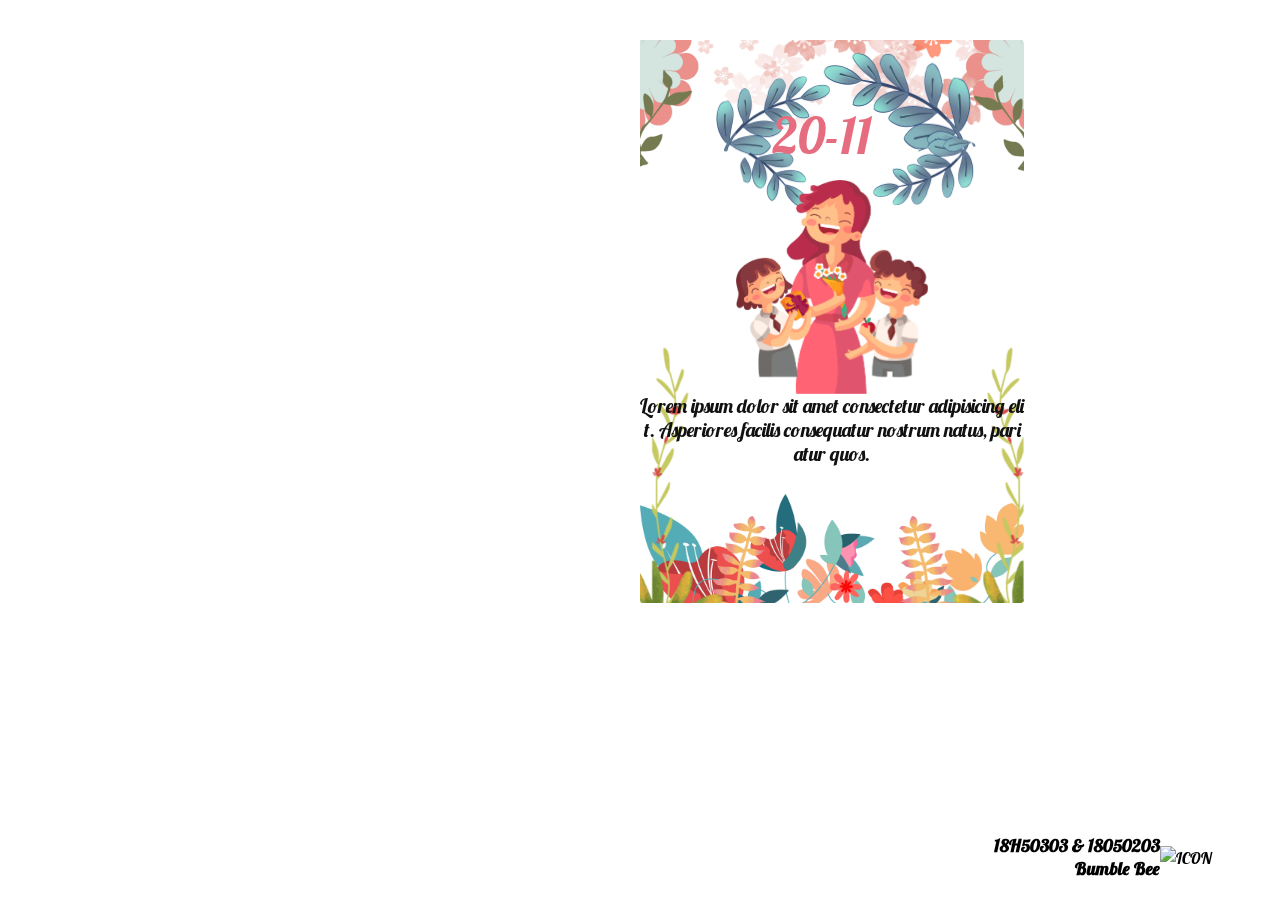
==== index.html @ 05bf960f "Project Icon club" ====
<!DOCTYPE html>
<html lang="en">
<head>
    <meta charset="UTF-8">
    <meta name="viewport" content="width=device-width, initial-scale=1.0">

    <link href="https://fonts.googleapis.com/css2?family=Lobster&display=swap" rel="stylesheet">
    <link rel="stylesheet" href="./css/main.css">

    <link href="https://fonts.googleapis.com/css?family=Ubuntu+Mono:400,700" rel="stylesheet">

    <title>Document</title>
</head>
<body>
    
    <div class="book">
        <div id="pages" class="pages">
            <div class="page" id="page1">
                <div id="title">
                   <img src="./template/p1-new2.png" alt="" id="img1">
                   <div class="text"> <p class="cssanimation sequence leRotateSkateInLeft n_p">20-11</p></div>
                </div>
                <div class="block-image"></div>
                <p class="cssanimation sequence leRotateSkateInLeft n_p" style="text-align: center;font-size: 20px;color: #111111;margin-top: 0%;">Lorem ipsum dolor sit amet consectetur adipisicing elit. Asperiores facilis consequatur nostrum natus, pariatur quos.</p>
            </div>
            <div class="page" style="background-image: url('./template/bgr-page2.png');background-size: 100% 100%;">
                
            </div>
            <div class="page" style="background-image: url('./template/bgr-page3.jpg');">
                <div class="text3">
                    <div class="cssanimation sequence leRotateSkateInLeft">
                        Dành tặng những tình cảm sâu sắc và tôn kính nhất đến các thầy cô giáo trong ngày 20/11.
                        Em cũng xin gửi lời chúc mừng đến các thầy cô giáo nhân ngày nhà giáo Việt Nam.
                        Chúc các thầy cô luôn mạnh khỏe, thành đạt, hạnh phúc và công  tác tốt.
                    </div>
                </div>
            </div>
            <div class="page" style="background-color: rgb(155, 197, 245);">
                <p style="text-align: center;margin-bottom: -30px;margin-top: 50px;">Sau tất cả chúc thầy cô một ngày lễ vui vẻ trọn vẹn.</p>
                <svg
  xmlns="http://www.w3.org/2000/svg"
  viewBox="0 0 397.332 500"
>
  
  <defs>
    <pattern id="watercolour" patternUnits="userSpaceOnUse" width="100%" height="100%">
    <image xlink:href="https://static.vecteezy.com/system/resources/previews/000/204/451/non_2x/vector-watercolour-texture.jpg" width="100%" height="100%"/>
  </pattern>
    <mask id="mask1">
      <path
        id="mask1"
        d="M169.913,113.225c.545-.5.584-.5.952.082,1.246,1.431,2.4-3.082,4.068-1.545,1.2.44,2.7-.725,4.318-1.038,1.054,1.215,1.917.8,2.181-.872a143.905,143.905,0,0,1,22.468.275c1.466,2.353,3.923-.433,5.382,1.04a16.925,16.925,0,0,1,2.808,13.059c-1.674,2.39-.711,4.146-3.028,5.4,1.965,2.086-.556,2.463-1.816,3.279-2.205.336-5.629,2.373-2.841,5.387,2.281-.4,4.046-1.919,5.331.959,2.426.237,7.911,2.826,6.688,5.107,3.1-.909,2.753.71,5.329,2.428-2.5,2.208-5.736,2.61-8.235,4.892-.659.306-1.828-2.45-2.413-1.345.829,6.2,7.955,3.868,7.593,10.172.406,3.487-4.639,2.383-6.319,4.266-2,2.585-.944,6.335-4.189,7.925-.809.53-1.016-.042-1.5-.67-.669,2.622-1.883.42-2.9-.393-5.984,4.579-12.5,8.925-20.273,4.487-3.3-.833-5.911,2.285-7.789,2.351,1.129-1.989-8.222,3.713-9.93,3.567-7.308,3.006-15.243,1.955-22.491.358-3.1-.076-1.067-5.7-3.83-5.333,3.977-3.516-3.327-4.478-5.294-4.544-2.555-.861-4.185-.2-6.662-2.268.488-1.237,1.521-1.432.018-2.231-1.369,5.142-3.352-2.75-5.775.214-1.222.909-.285-2.447-1.771-.853-.088-1.636,1.244-2.246-.461-3.159,1.317-.626-.1-1.99.937-3.092.486-1.131-.789-.158-1.163-1.548-1.815,2.689.6-3.172,1.257-.256,1.321.453.012-1.129,1.163-1.272.913-.808,1.72-1.8,2.682-2.528,2.445-2.9-5.811-1.43-5.028-5.25-.627-2.654-1.378-1.633.2-4.894-1.889-6.415,4.891-4.242,6.036-12.3,1.1-2.211,2.119-1.587,3.641-.48-.087-1.926,1.7.573,2.542-.377a5.475,5.475,0,0,0,.485-4.17c.862-2.53,1.393-.821,1.342-4.184,1.535-.8,2.462-2.258,1.18-4.176,2-.7,3.136-.9,3.17-3.191a6.026,6.026,0,0,0,4.428-2.013c1.025-.567,2.6,1.24,2.88-.754,3.38-1.825,8.483-.779,12.5-.581a17.933,17.933,0,0,0,5.333-.068c1.187.218,1.332,3.08,2.924,1.942,1.521.535,5.235-3.832,3.03,0C169.933,114.953,170.392,114.251,169.913,113.225Zm35.559,59.642c.73-.157.812-1.226.559-1.781C205.605,171.249,205.739,172.087,205.472,172.867ZM214,150.6c-.269-.307-.458-.407-.618-.022C213.377,151.141,213.8,150.973,214,150.6Zm-91.5,8.062c-.063.17-.094.369.084.343C122.7,158.822,122.736,158.716,122.5,158.663Zm3.309-7.559c-.2-.192-.339-.1-.438.148C125.565,151.4,125.722,151.4,125.81,151.1Zm.47,3.3c.081.045.184.136.187-.016C126.385,154.336,126.294,154.247,126.28,154.407Zm2.57,13.031c-.081-.045-.184-.134-.189.017C128.744,167.509,128.834,167.6,128.85,167.438Zm-1.575-15.386c.071-.021.082-.052.036-.131C127.239,151.942,127.229,151.974,127.275,152.052Zm34.93-38.448c-.051-.043-.1-.026-.089.049C162.157,113.709,162.2,113.679,162.205,113.6Zm-38.442,43.537c-.006.091,0,.1.059.052Zm1.219-.773c-.045.08-.021.07.041.066Zm86.962,7.622c-.015-.088-.063-.123-.107-.054C211.834,164.022,211.89,164.041,211.944,163.99Zm-89.773-13.352c.006-.092,0-.1-.06-.052Zm-.025,12.791c-.058.056-.071.069.009.1Z"
        fill="#fff"
      />
    </mask>
    <mask id="mask2">
      <path
        d="M231.058,286.284c6.023,4.626.479-1.809-2.807-3.522-1.581-1.19-5.3-2.335-5.984-3.169,1.4.323,4.246.709,5.7,2.018,5.669.6,10.955,8.717,7.635,13.731-1.2,1.414-12.7,1.146-5.217,2.153.985,3.056,3.633-.447,4.829.189-.066,1.651-4.56,1.618-2.352,2.68-.485.046.147-.046.258.226-1.265.959-2.587,1.473.1,2.719,1.35.567.774,1.812-.506,1.277,1.056,2.062.812,4.116,3.325,4.4-6.906,3.334-15.526-2.795-22.314-2.127-1.581-3.63-23.153-1.579-19.484-4.637.224-1.508-1.3-.217-2.111-.576-1-1.247,1.267-1.169,2.142-.939-5.611-2.222,1.3-3.027-5.93-5.065-2.119-1.745,2.033-6.618,3.4-3.118-.195-.756.964-2.6-.684-2.518-.553-.378-.892-1.045-.073-1.465.1-.557-.8-1.7.171-1.846,2.933-.39,2.44-2.348,5.263-1.871-.472-.775-2.927-1.271-1.875-2.773.29-1.172-2.871-1.51.22-2.036-6.666.284-11.212-6.91-4.557-5.782.428.541,1.353.181,1.915.627l-.01-.014c.729.546,1.951.343,2.818.546.074.774.483.772,1.035.5,3.558,1.81,9.3.793,11.712,4.82-.08.251-.294.229-.518.22-1.157.264.732.518-.079,1.268.147.991,1.606-.727,2.326-.142.9-.524,3.2-.315,3.731.338.206-.805,1.206.551,1.695-.416.915,2.605,1.188-1.188,1.743,1.391.209-1.048,3.109.586,4.262.176,3.307-.06,6.7,1.192,9.608,2.5.2.368.38-.032.623.237C230.69,286.8,231.563,286.809,231.058,286.284Zm-35.222-3.5c.349.454-.3-.429-.769-.256C194.342,282.8,195.507,282.824,195.836,282.784Zm-5.594-.4.1-.021C189.527,281.855,189.746,283.256,190.242,282.379Zm3.617.565c.532-.9-.458-1.524-1.149-.725Zm32.311,2.169c-.6-.61-.814-.667-1.833-.5A2.886,2.886,0,0,0,226.17,285.113ZM184.033,291.1c.372-.176.419-.517-.067-.579C183.542,290.576,183.9,290.858,184.033,291.1Zm18.93-12.125c-.23.135-.305.274-.05.4C203.286,279.44,203.225,279.112,202.963,278.979Zm19.783,5.336c.222.015.543.227.531-.057C223.04,284.185,222.911,284.02,222.746,284.315ZM185.88,271.33c.093.141.163.127.276.019C186.057,271.223,185.961,271.152,185.88,271.33Zm3.427,10.438c-.135.157-.381.2-.2.381C189.288,282.03,189.39,282.032,189.307,281.768Zm12.032-2.4c-.025.147.064.164.19.1C201.584,279.337,201.461,279.331,201.339,279.368Zm-10.572,3.518c.1.05.112,0,.114-.085C190.8,282.794,190.755,282.8,190.767,282.886Zm31.686-5.95c.027-.065.093-.165-.018-.18C222.293,276.827,222.326,276.882,222.453,276.936ZM227,285.448c-.139.046-.016.1.07.137C227.223,285.556,227.072,285.493,227,285.448Zm-21.092-6.736c.037.057.069.061.12.017C205.993,278.673,205.961,278.669,205.91,278.712ZM194.3,283.534l.07-.007C194.336,283.49,194.322,283.479,194.3,283.534Zm5.861-4.921c0,.074.044.112.107.066C200.293,278.609,200.235,278.583,200.164,278.613Zm-3.338,4.374c-.07-.025-.1-.026-.1.056C196.792,283.067,196.825,283.069,196.826,282.987Z"
        fill="#fff"
      />
      <path
        data-name="mask2"
        d="M237.786,269.033a6.762,6.762,0,0,1,.3,2.094.927.927,0,0,0,.305.636,5.321,5.321,0,0,0,1.074.838,9.272,9.272,0,0,1,2.529,1.974,3.577,3.577,0,0,0,.9.536c0,.006.092.06.108.131a1.4,1.4,0,0,0,1.016,1.115c.884.3,1.114.931.849,1.895-.01.035-.055.061-.084.092s-.069.056-.107.061c-.35.049-.725-.121-1.031.256a1.254,1.254,0,0,0-.164,1.073,16.412,16.412,0,0,1-.405,4.231,1.455,1.455,0,0,1-.459.724,5.93,5.93,0,0,1-.817.587.71.71,0,0,0-.117.215c-.13.987-.214,1.062-1.132,1.061-.541,0-1.083,0-1.622.045a1.67,1.67,0,0,1-1.673-.576,3.08,3.08,0,0,0-.552-.466l.435-.529c-.417-.529-.824-1.046-1.279-1.622a2.621,2.621,0,0,1,.3-.609c.46-.543.954-1.057,1.431-1.586a3.69,3.69,0,0,0,.565-.673,5.514,5.514,0,0,1,1.923-1.934.876.876,0,0,0-.081-1.588,1.994,1.994,0,0,0-1.651-.335,6.025,6.025,0,0,1-.993.108c-.292-.424.264-.542.324-.881-.066-.065-.137-.2-.233-.22a3.838,3.838,0,0,1-1.819-.737c-.095-.081-.24-.123-.3-.221-.556-.929-1.551-.989-2.429-1.283a4.267,4.267,0,0,0-1.867,2.061c.5.364,1.024.7,1.04,1.489-.973-.1-1.446-.947-2.255-1.229a11.749,11.749,0,0,1-2.257-1.424c.557,1.2.557,1.2.524,1.783h.017a.933.933,0,0,0-1.1.134c-.295-.2-.48-.577-.912-.457.578-.661.095-1.282.043-1.96l-1.062.515c.243.406.776.6.651,1.143a.374.374,0,0,0-.083-.05.246.246,0,0,0-.077,0l.16.034.4.317-.6.525a1.332,1.332,0,0,0,.939.769c.766.145.943.676,1.02,1.4l-.77.123c0-.12,0-.241-.014-.361-.015-.187.044-.413-.22-.482a.127.127,0,0,0-.1.037.461.461,0,0,0,.026.645c.069.08.211.1.319.142l.041.809c-.483.171-.4-.251-.638-.445-.656-.021-1.4-.069-2.137-.061a3.165,3.165,0,0,1-1.175-.289c0-.258,0-.463,0-.678-.455-.459-.928-.082-1.44,0a4.886,4.886,0,0,0-2.99-1.17l-.328-1.072c-.2-.094-.429-.19-.647-.3s-.422-.237-.626-.354a2.969,2.969,0,0,0-.362.193c-.681.51-.909.5-1.477-.062a1.8,1.8,0,0,1-.669-1.277l-1.592-.956c-.114.181-.24.383-.367.584-.472-.183-.731.337-1.137.356-.114,0-.3-.037-.335-.112-.219-.486-.9-.556-1-1.145-.018-.1-.163-.18-.249-.269-.021-.07-.038-.141-.064-.208a.339.339,0,0,0-.065-.084c0,.046-.026.105-.006.135a.956.956,0,0,0,.152.153c-.158.026-.339.113-.47.065a4,4,0,0,1-.633-.379.378.378,0,0,0-.551.068.769.769,0,0,0-.145.562,6.356,6.356,0,0,0,.517.938c-.154.291-.521.322-.542.687a.5.5,0,0,1-.483.492c-.3.011-.376-.217-.479-.466a4.875,4.875,0,0,0-.569-.933c-.056-.078-.212-.084-.375-.142-.085.248-.16.468-.255.747l-.765-.629c.067-.145.234-.338.2-.488a.726.726,0,0,0-.393-.416,1.934,1.934,0,0,0-.608-.07h.02c-.473-.258-.943-.522-1.42-.772-.456-.239-.85-.487-.833-1.116.008-.273-.292-.382-.568-.273-.257.1-.507.224-.788.349l.548.825c-.318-.082-.512-.074-.611-.167a15.829,15.829,0,0,1-1.391-1.411,13.836,13.836,0,0,1-1.039-1.54.717.717,0,0,1,.12-.82l.6.492a2.33,2.33,0,0,0,.178.7c.26.407.583.773.884,1.16a1.426,1.426,0,0,0,.672-.695,7.3,7.3,0,0,1-.907-.45,9.773,9.773,0,0,1-.843-.71.582.582,0,0,0-.583-.481c-.209-.131-.427-.249-.625-.4-.152-.113-.017-.635-.421-.362-.29.2.035.422.1.641.159.507.267,1.032.412,1.613-.186.055-.363.17-.476.127-.3-.116-.72-.232-.827-.471a2.33,2.33,0,0,0-1.575-1.3,1.3,1.3,0,0,1-.435-.239c-.659-.558-1.285-1.159-1.97-1.683a4.921,4.921,0,0,0-2.011-1.177,1.616,1.616,0,0,1-.609-.373c-.26-.2-.485-.453-.752-.645a.814.814,0,0,0-.47-.122.409.409,0,0,0-.291.194.523.523,0,0,0,.015.345.38.38,0,0,0,.168.176c1.515.94,2.795,2.212,4.353,3.094a1.634,1.634,0,0,1,.653.554,1.719,1.719,0,0,0,1.464.9c.244.316.393.663.655.813.437.25.432.668.549,1.071a3.736,3.736,0,0,1,.947.194,2.491,2.491,0,0,1,.751.643.714.714,0,0,1,.152.551c-.037.16-.248.281-.4.435-.443-.417-.826-.787-1.221-1.145a5.9,5.9,0,0,0-.765-.633,22.745,22.745,0,0,1-2.112-1.31,18.993,18.993,0,0,0-1.962-1.511,23.5,23.5,0,0,1-2.166-1.671,2.048,2.048,0,0,0-1.2-.609.975.975,0,0,1-.775-.548,2.943,2.943,0,0,0-.686-.705c-.526-.4-1.08-.755-1.623-1.129a1.689,1.689,0,0,1-.2-.137c-2.123-1.987-1.888-1.993-4.366-3.333a4.429,4.429,0,0,1-1.54-1.235,4.286,4.286,0,0,0-.83-.722c-.128-.1-.286-.166-.425-.258-.97-.639-.98-.655-1.363-1.851a2.069,2.069,0,0,0-1.566-.577.768.768,0,0,1-.919-.647,2.185,2.185,0,0,0-1.433-1.6,1.713,1.713,0,0,1-.666-.523,3.465,3.465,0,0,0-.886-.846,2.2,2.2,0,0,1-.723-.828,3.571,3.571,0,0,0-1.809-1.652,6.331,6.331,0,0,1-1.924-1.5,41.246,41.246,0,0,0-4.5-3.9,3.346,3.346,0,0,0-.541-.306,7.046,7.046,0,0,1-1.886-1.41,4.425,4.425,0,0,0-1.257-1,1.776,1.776,0,0,1-.733-.653,25.7,25.7,0,0,0-2.994-3.327c-.581-.649-1.2-1.264-1.788-1.906-.47-.515-.487-.738-.1-1.321a4.05,4.05,0,0,1,.693-.888,3.6,3.6,0,0,0,1.215-2.517,17.18,17.18,0,0,1,.667-2.5l.768-.3a1.583,1.583,0,0,0-.133-1.195c.265-.4.546-.806.817-1.222.339-.52.909-.543,1.5-.7,0-.439,0-.887.008-1.4a2.125,2.125,0,0,0,.931-2.138.925.925,0,0,1,.837-1.062,8.686,8.686,0,0,1,1.016-.065l1.932-1.831,1.764-.091c1.109,1.225,1.223,1.255,3.008.8-.326-.391-.513-.881-1.113-.908-.035-.273-.06-.548-.109-.82-.036-.2-.123-.4-.149-.6-.058-.46.205-.752.651-.69.74.1,1.473.259,2.212.367.61.089,1.225.142,1.965.225.065.177.159.486.288.78.309.707.787.784,1.343.253.3-.288.635-.543.952-.815.126-.109.33-.212.355-.342.218-1.171,1.411-1.6,1.931-2.648a5.371,5.371,0,0,0-.4-.664q-1.038-1.319-2.107-2.612c-.5-.606-1.038-1.185-1.554-1.78-.3-.345-.6-.687-.873-1.055a.848.848,0,0,1-.2-.559,1.673,1.673,0,0,0-.348-1.167c-.541-.932-1.088-1.86-1.631-2.791a1.379,1.379,0,0,1-.17-.333,6.266,6.266,0,0,0-1.208-2.147,11.1,11.1,0,0,0-2.148-2.228,8.2,8.2,0,0,1-.736-.672c-.557-.557-1.1-1.127-1.659-1.684a2.135,2.135,0,0,1-.737-1.294,2.931,2.931,0,0,1,2.122.483c.312.206.59.463.905.661a1.5,1.5,0,0,0,1.51.285c.293-.123.711.06,1.132.111a1.65,1.65,0,0,0,.07-1.647,3.859,3.859,0,0,1-.155-2.805,2.289,2.289,0,0,1,.251-.389c.167.133.378.219.444.37a5.942,5.942,0,0,1,.384,1.185,2.362,2.362,0,0,0,.68,1.3,2.574,2.574,0,0,1,.91,1.976,2.006,2.006,0,0,0,.681,1.434c.852.848,1.711,1.688,2.567,2.532a.977.977,0,0,0,1.343.22c.44-.286.879-.111,1.331-.04,1.315.207,2.635.384,3.954.558a1.816,1.816,0,0,0,.518-.111,8.272,8.272,0,0,0-1.5-2.047c-1.82-2.161-3.524-4.41-5.17-6.705-.459-.641-.924-1.279-1.331-1.953a2.667,2.667,0,0,1-.049-2.855c.207-.366.4-.744.622-1.1a.654.654,0,0,1,.863-.314,4.431,4.431,0,0,1,1.071.61c.714.569,1.4,1.172,2.082,1.781,1.207,1.079,2.411,2.162,3.6,3.264,1.611,1.5,3.2,3.017,4.808,4.515.638.593,1.313,1.147,1.964,1.727,1.209,1.077,2.462,2.11,3.6,3.255a7.768,7.768,0,0,0,4.9,2.185,22.355,22.355,0,0,1,4.546.79,1.4,1.4,0,0,0,.616.07,1.439,1.439,0,0,1,1.059.28,3.8,3.8,0,0,0,1.508.546,3.9,3.9,0,0,1,1.6.651,5.454,5.454,0,0,0,3.4.984,17.45,17.45,0,0,1,5.331.413c1.948.574,4,.768,5.882,1.6a15.735,15.735,0,0,1,2.307,1.223,13.228,13.228,0,0,1,5.019,5.407c.174.375.439.706.649,1.064a2.1,2.1,0,0,0,.9.821,4.05,4.05,0,0,1,1.487,1.106,1.152,1.152,0,0,0,.987.443c.668,0,1.339.038,2-.02a26.435,26.435,0,0,1,5.117.259c.166.017.329.055.494.074.743.087,1.59-.014,2.166.475.647.549,1.465.288,2.1.65a9.665,9.665,0,0,1,3.628,2.964,2.7,2.7,0,0,1,.408.765c.117.48.087,1.005.677,1.23.107.041.171.28.192.436a6.006,6.006,0,0,1-.338,3.328c-.486,1.111-.872,2.267-1.293,3.406a1.614,1.614,0,0,0,.125,1.448c.281.46.6.9.919,1.332q.858,1.146,1.743,2.268a3.266,3.266,0,0,0,2.142,1.573.993.993,0,0,1,.816.692c.275.7.519,1.407.8,2.1a4.373,4.373,0,0,0,.466.862c.351.5.736.976,1.137,1.5l.569-.165a5.743,5.743,0,0,0,1.535,2.31l.422-.408a2,2,0,0,1,1.155,1.236,3.139,3.139,0,0,0,1.113,1.455c1.549,1.25,3.082,2.52,4.62,3.784a4.722,4.722,0,0,1,1.611,1.862,1.072,1.072,0,0,0,.3.4,10.267,10.267,0,0,0,3.025,2.152,11.753,11.753,0,0,1,1.35.7,9.62,9.62,0,0,0,.387,1.14,7.073,7.073,0,0,0,.631.9,2.533,2.533,0,0,1-.7.1c-.445-.091-.874-.265-1.321-.342a.76.76,0,0,0-.551.194.517.517,0,0,0-.034.69,2.593,2.593,0,0,0,.248.279c.581.689.6.7.147,1.5a3.324,3.324,0,0,0-.338,1.2.625.625,0,0,1-.658.629c-.373.04-.751.035-1.126.056a1.376,1.376,0,0,0-1.293.626.834.834,0,0,1-.272.259.83.83,0,0,0-.275,1.2,3.086,3.086,0,0,1,.149.542,4.553,4.553,0,0,0-2.43,1.652c.182.247.633-.024.657.5l-.908.384c.285.293.521.56.782.8s.561.468.833.692c-.561.867-1.339,1.076-2.022.591-.167-.119-.282-.318-.458-.416a.843.843,0,0,0-.576-.139,4.338,4.338,0,0,1-2.533.007c-.311.3-.138.526.007.711a1.025,1.025,0,0,1,.275,1.025,1.055,1.055,0,0,0,.139.7,2.035,2.035,0,0,1,.254,1.68,1.042,1.042,0,0,0,.107.843c.141.282.254.579.4.925a3.175,3.175,0,0,1-2.043-1.05,1.422,1.422,0,0,1-1.763-.693l-1.146.092c.285.261.459.414.625.575a.638.638,0,0,1,.149.694c-.088.28-.314.35-.584.386a3.634,3.634,0,0,1-2.287-.462c-.944-.52-1.867-1.08-2.814-1.6a4.772,4.772,0,0,0-1.962-.755,1.8,1.8,0,0,1-.792-.328,6.678,6.678,0,0,0-1.348-.623,6.319,6.319,0,0,1-1.488-.829c-.158-.113-.206-.439-.221-.675a.946.946,0,0,0-.461-.829,1.234,1.234,0,0,1-.392-.3c-.459-.664-1-.675-1.743-.42a2.063,2.063,0,0,1-1.979-.127c-.734-.524-.762-.482-1.466.146-.156.14-.324.268-.486.4-.073.021-.148.036-.219.063a.382.382,0,0,0-.087.071c.049,0,.111.032.143.011A.99.99,0,0,0,237.786,269.033Zm4.6,9.715c.359-.083.76-.106.849-.65a3.668,3.668,0,0,0-1.084-.837,6.533,6.533,0,0,1-.112.7,5.845,5.845,0,0,1-.253.616l.62.174ZM178.8,194.737a5.356,5.356,0,0,0,.319.621c.726.959,1.425,1.94,2.2,2.857a26.525,26.525,0,0,0,1.922,1.946,2.547,2.547,0,0,0,1.5.551.474.474,0,0,0,.579-.263,7.227,7.227,0,0,0-.676-.813q-2.632-2.378-5.291-4.726C179.271,194.839,179.129,194.837,178.8,194.737Zm26.99,76.286c-.351-.151-.569-.262-.8-.338-.25-.082-.233-.555-.617-.449-.191.481.095.745.386.967S205.374,271.348,205.789,271.023Zm17.33,1a.7.7,0,0,0-.163.836.331.331,0,0,0,.651-.075,1.773,1.773,0,0,0-.189-.683C223.389,272.035,223.211,272.042,223.119,272.021Zm-35.927-10.029a.367.367,0,0,0-.576-.009.334.334,0,0,0,.018.32.33.33,0,0,0,.53,0A.772.772,0,0,0,187.192,261.992Zm13.774,5.979-.081.185a1.218,1.218,0,0,0,.265.21c.128.054.293.163.413-.139ZM170.9,218.978c.155.31.4.187.633.131a.134.134,0,0,0,.068-.094c0-.032-.016-.1-.038-.1C171.334,218.857,171.1,218.7,170.9,218.978Zm25.577,48.544-.321.024c.006.038.008.107.019.108.111.015.223.019.335.026Zm26.9,9.94-.2-.078c.007.072-.009.163.028.21s.131.057.2.083Zm-20.759-7.392a1.245,1.245,0,0,0-.028.18c0,.008.08.036.093.023a1.086,1.086,0,0,0,.117-.157Zm19.448,6.977.074.124.032-.087Zm3.311-3.641a.757.757,0,0,0,.1-.024c-.007-.067-.022-.132-.035-.2a.663.663,0,0,0-.1.026A1.643,1.643,0,0,0,225.375,273.406Zm3.205-2.548-.071.063.084.035Zm-7.676,5.457-.095-.007.04.09Zm-10.511-4.158c.028.009.061.032.081.024s.025-.05.037-.076c-.028-.009-.061-.031-.082-.023S210.4,272.131,210.393,272.157Zm-3.273-1.184-.094-.006.039.087Zm-4.528-3.215-.03-.089-.06.055Zm-7.17-1.016c.028-.016.074-.027.08-.048s-.025-.057-.039-.086c-.028.016-.075.027-.08.048S195.407,266.713,195.422,266.742Zm-31.969-71.785.079.019-.031-.076Z"
        fill="#fff"
      />
    </mask>
    <filter id="sketch-0">
      <feTurbulence id="turbulence" baseFrequency="0.02" numOctaves="3" result="noise" seed="0"/>
      <feDisplacementMap id="displacement" in="SourceGraphic" in2="noise" scale="1" />
    </filter>
    <filter id="sketch-1">
      <feTurbulence id="turbulence" baseFrequency="0.02" numOctaves="3" result="noise" seed="1"/>
<feDisplacementMap in="SourceGraphic" in2="noise" scale="2" />
    </filter>
    <filter id="sketch-2">
      <feTurbulence id="turbulence" baseFrequency="0.02" numOctaves="3" result="noise" seed="2"/>
<feDisplacementMap in="SourceGraphic" in2="noise" scale="1" />
    </filter>
    <filter id="sketch-3">
      <feTurbulence id="turbulence" baseFrequency="0.02" numOctaves="3" result="noise" seed="3"/>
<feDisplacementMap in="SourceGraphic" in2="noise" scale="2" />
    </filter> 
    <filter id="sketch-4">
      <feTurbulence id="turbulence" baseFrequency="0.02" numOctaves="3" result="noise" seed="4"/>
<feDisplacementMap in="SourceGraphic" in2="noise" scale="1" />
    </filter>
  </defs>
  <path
    mask="url(#mask1)"
    class="path"
    pathLength="1"
    d="M86.346,128.409s142.229-13.231,136.332-9.342-135.206,25.156-130.7,30.72,149.905-6.405,142.527-1.265-99.714,29.6-113.237,36.8"
    fill="none"
    stroke="url(#watercolour)"
    stroke-miterlimit="10"
    stroke-width="34"
  />
  <path
    mask="url(#mask2)"
    class="path"
    pathLength="1" d="M168.872,180.321s120.75,73.041,113.993,80.945S175.03,209.684,161.654,210.907s39.611,61.864,80.13,67.666,10.365,4.484,10.365,4.484-84.924-3.486-77.442.477,57.614,20.724,68.526,27.113"
    fill="none"
    stroke="url(#watercolour)"
    stroke-miterlimit="10"
    stroke-width="34"
  />
  
    <g id="illustration">
    <g id="frond">
      <path
        d="M204.809,211.742A322.8,322.8,0,0,1,226.2,103.6c.229-.6-.737-.862-.964-.266a334.388,334.388,0,0,0-12.686,41.089,314.655,314.655,0,0,0-8.736,67.317A.5.5,0,0,0,204.809,211.742Z"
        fill="#465b78"
      />
      <g>
        <path
          d="M225.744,103.458c2.251-1.7,6.061-6.538,5.623-5.849,7.573-17.56-6.682-10.952-5.937,5.789"
          fill="none"
        />
        <path
          d="M226,103.889a43.334,43.334,0,0,0,5.656-5.915l-.606-.078h0a2.516,2.516,0,0,1-.112-.541c-.34.549.522,1.049.863.5,7.949-17.34-7.307-13.638-6.868,5.536,1.371,2.866,1.65-10.166,3.144-11.458,4.873-10.271,6.789.65,2.861,5.417l.863.5a.523.523,0,0,0-.043-.671h0c-2.408.548-3.844,4.5-6.263,5.84-.5.387-.005,1.256.5.864Z"
          fill="#465b78"
        />
      </g>
      <g>
        <path
          d="M219.712,121.927c5.31-2.479,13.365-4.083,16.458-9.089-5.289-4.248-11.85,6.578-16.473,8.931"
          fill="none"
        />
        <path
          d="M219.845,122.409c4.1-2.1,16.758-5.082,16.649-10.138-6.335-3.954-11.931,6.357-17.05,9.075-.538.349-.037,1.215.5.864,3.573-1.74,12.3-13.437,15.7-8.92-.743,2.952-19.038,8.213-15.8,9.133Z"
          fill="#465b78"
        />
      </g>
      <g>
        <path
          d="M219,122c.15-10.313-14.856-22.336-10.86-12.738l10.736,13.626"
          fill="none"
        />
        <path
          d="M219.5,122c-1.391-16.046-18.416-21.827-10.717-11.121,3.182,4.036,6.573,8.344,9.741,12.363.4.5,1.1-.207.707-.707-.184-1.143-14.553-16.063-10.755-16.184,5.953,2.065,9.189,9.7,10.029,15.649.067.634,1.068.641,1,0Z"
          fill="#465b78"
        />
      </g>
      <g>
        <path
          d="M212.89,144.618c2.115-5.718,23.816-12.842,15.937-4.136-4.571,2.694-10.66,1.3-15.34,3.794"
          fill="none"
        />
        <path
          d="M213.244,144.972c1.456-4.835,22.082-12.529,15.408-4.974-4.707,2.75-10.638,1.283-15.425,3.847-.571.3-.066,1.161.5.863,2.609-1.361,5.595-1.526,8.462-1.871,3.12-.388,10.229-1.4,8.532-5.95-2.881-4.892-22.072,7.433-17.489,8.085Z"
          fill="#465b78"
        />
      </g>
      <g>
        <path
          d="M212.643,146.423c.358-4.4-8.639-21.892-13.2-13.945-.174,2.745,9.006,9.275,10.515,11.28,1.2,1.122,2.508,2.576,2.136,4.175"
          fill="none"
        />
        <path
          d="M213.143,146.423c.18-5.2-9.173-23.051-14.193-13.946,1,4.51,7.09,7.471,9.945,10.962,1.16,1.086,3.072,2.546,2.724,4.361-.12.628.843.9.965.265-.42-5.741-7.727-8.615-11.043-12.886-2.993-2-1.1-5.569,2.152-3.84a23.229,23.229,0,0,1,8.454,15.081c.035.64,1.035.645,1,0Z"
          fill="#465b78"
        />
      </g>
      <g>
        <path
          d="M208.462,166.926c4.46-7.324,13.905-6.965,20.375-11.227a2.629,2.629,0,0,0-1.255-4.766c-8.908-1.546-15.347,7.9-18.646,14.972"
          fill="none"
        />
        <path
          d="M208.892,167.178c3.339-8.323,23.367-6.883,21.257-15.133-4.129-4.381-11.014-.495-14.425,3.028-1.387.931-9.585,11.665-6.354,11.079a31.714,31.714,0,0,1,5.67-8.934c3.2-3.657,9.192-8.317,14.008-4.961,3.051,6.052-17.964,6.411-21.017,14.413-.353.539.512,1.041.863.5Z"
          fill="#465b78"
        />
      </g>
      <g>
        <path
          d="M208.128,168.669c2.518-8.925-19.273-31.532-15.932-18.7,5.606,6.148,13.351,10.742,15.873,19.269"
          fill="none"
        />
        <path
          d="M208.628,168.669c.4-7.568-8.351-22.742-16.413-22.705-4.412,4.573,5.464,9,8.036,12.134a31.279,31.279,0,0,1,7.335,11.255c3.139,1.289-3.394-8.571-4.385-9.516-1.723-3.7-13.76-9.052-10.438-12.995,8.211,2.541,14.611,13.295,14.867,21.826a.5.5,0,0,0,1,0Z"
          fill="#465b78"
        />
      </g>
      <g>
        <path
          d="M206.285,185.527c4.134-7.212,12.93-8.376,19.32-12.6,2.434-2.445-.981-5.057-3.57-4.072-7.9,1.674-12.285,9.175-15.591,15.894"
          fill="none"
        />
        <path
          d="M206.717,185.78c4.09-6.943,12.467-8.262,18.853-12.148,3.41-2.6-.364-6.571-3.765-5.238-8,1.715-12.408,9.316-15.792,16.1-.294.571.568,1.078.864.5,3.068-5.951,6.64-12.767,13.382-15.144,3.489-2.087,8.585,1.031,3.546,3.715-6.41,3.147-14.058,5.151-17.95,11.7a.5.5,0,0,0,.864.5Z"
          fill="#465b78"
        />
      </g>
      <g>
        <path
          d="M206.267,185.32c-1.092-8.557-7.222-17.633-14.97-21.607-3.142-1.489-4.071,2.472-1.565,4,6,5.682,13.284,10.418,16.961,18.09"
          fill="none"
        />
        <path
          d="M206.767,185.32c-1.385-9.009-7.767-19.724-16.843-22.387-3.43.238-2.254,4.256-.121,5.543,5.848,5.479,12.909,10.152,16.455,17.589.277.58,1.139.074.864-.5-2.029-7.7-19.79-17.494-18.157-21.276,5.314-1.026,9.23,5.93,12.231,9.551a23.815,23.815,0,0,1,4.568,11.493C205.818,185.978,206.82,185.971,206.767,185.32Z"
          fill="#465b78"
        />
      </g>
      <g>
        <path
          d="M204.452,201.279c4.368-5.31,11.181-7.153,17.257-9.755,11.015-7.869-13.618-8.024-16.869,9.371"
          fill="none"
        />
        <path
          d="M204.805,201.634c4.824-6.187,13.1-7,19.289-11.011,4.514-11.06-18.953-2-19.731,10.138-.141.627.823.9.964.266a18.675,18.675,0,0,1,12.528-13.717c1.922-.751,6.117-1.511,6.111,1.6-2.222,3.474-7.5,3.579-10.9,5.63-1.5.209-11.592,6.788-8.265,7.09Z"
          fill="#465b78"
        />
      </g>
      <g>
        <path
          d="M204.59,200.745a30.369,30.369,0,0,0-8.754-16.561c-3.726-3.973-6.623,1.16-3.1,4.068,3.948,4.389,9.392,7.571,12.077,12.828"
          fill="none"
        />
        <path
          d="M205.072,200.612c.949-5.078-14.187-28.123-14.181-14.166,3.459,5.807,10.435,8.708,13.486,14.886.3.572,1.161.067.865-.5-2.817-6.649-11.648-9.34-13.653-16.1,2.139-4.976,7.73,4.318,9.058,6.485C202.179,192.143,204.2,203.75,205.072,200.612Z"
          fill="#465b78"
        />
      </g>
      <path
        d="M192.081,183.385c.809.629,1.583,1.3,2.338,1.994.1-.068-.28-3.073.294-2.255h0c-.022.058.047,2.47-.015,2.513q.918.86,1.783,1.776c0-3.313.617-2.006.258.292.534.578,1.07,1.156,1.549,1.782l.3-2.011c.655-.739-.119,2.283-.045,2.334.624.786,1.211,1.6,1.775,2.43.086-.107.093-2.031.42-1.881.278-.014-.212,2.119-.168,2.243a36.229,36.229,0,0,1,3.619,6.958c2.472-3.875,6.321-6.579,8.926-10.378.318.988-2.356,2.968-3.1,4.2a17.208,17.208,0,0,0,6.77-6.693c.616.7-2.152,3.288-2.892,4.268a7.819,7.819,0,0,0,5.91-5.066c.871.164-1.351,2.923-1.924,3.52a12.911,12.911,0,0,1,1.392-.465c-.013-.228.241-.159.375-.1,4.028-1.246,6.261-1.123.535.146.632.19,3.621,1.452,2.852,1.878a8.5,8.5,0,0,0-3.4-1.721c-.845.2-1.743.592-2.5.82a23.19,23.19,0,0,0-2.291.955c1.2,0,4.918.754,4.679,1.776-4.087-3.287-8.451-.071-11.509,2.709a7.48,7.48,0,0,0-.55.53c1.421-1.308,5.664-2.786,6.559-1.52-5.654-1.408-9.527,6.073-8.315,3.5-.542.528-.845,1.472-1.428,1.849.446,2.148-2.928-6.173-3.891-6.915-3.1.36-4.485-.14-.2-.289q-.865-1.292-1.827-2.512a9.463,9.463,0,0,0-3.563.555c-.439-.727,2.637-.848,3.343-.826-.522-.646-1.058-1.28-1.619-1.891a7.22,7.22,0,0,0-3.843.137c-.416-.786,2.8-.664,3.513-.483-1.159-1.869-3.236-2.064-5.06-2.351.739-.435,2.028.067,2.9.228C193.725,184.9,191.341,183.573,192.081,183.385Z"
        fill="#465b78"
      />
      <path
        d="M189.171,163.879c.438.322.872.65,1.307.976.16-1.82.611-1.045.273.2q1.131.851,2.245,1.732c.084-.482-.523-2.552.127-2.143-.026.082.249,2.309.155,2.371q1.167.927,2.3,1.9c-.093-4.057.6-2.769.277.254.833.73,1.661,1.477,2.433,2.275.406-3.038.848-2.112.258.259.718.738,1.4,1.515,2.052,2.31-.163-2.672.436-1.4.313.385.411.514.793,1.049,1.173,1.585.14-2.449.6-1.318.267.36.038.054.081.1.119.16a.125.125,0,0,1,.08.121c1.381,2.238,3.076,4.958,3.263,7.5-1.044-2.318-1.847-5.168-3.508-7.337-.055-.106-3.306.6-2.477-.072l2.208-.2.01-.111a21.269,21.269,0,0,0-1.41-1.873c-.05-.12-3.66.347-2.806-.269l2.565-.029c-.625-.756-1.27-1.494-1.952-2.2-3.41.885-5.137.644-.253-.253-.779-.792-1.583-1.562-2.415-2.3-3.368,1.145-5.072.586-.216-.179-.791-.7-1.591-1.378-2.421-2.024,0,.032-3.23.3-3.248.313-.858-.537,2.888-.442,2.924-.57q-.963-.757-1.938-1.5c-.123-.04-2.509.539-2.484.255-.17-.317,2.062-.419,2.153-.505C190.26,164.911,188.522,164.141,189.171,163.879Z"
        fill="#465b78"
      />
      <path
        d="M212.8,174.963a10.225,10.225,0,0,1-1.146,2.534,19.067,19.067,0,0,1,1.918-1.639c.8-2.772,1.954-4.181.418-.337a34.186,34.186,0,0,1,3-2.047c.755-3.45,1.656-4.513.373-.227.85-.5,1.728-.955,2.62-1.378-.424-.059,1.5-2.623,1.456-2.752.97-.43-1.266,2.453-1.18,2.548.022.014.041.033.063.047,6.365-2.628,7.844-2.428.283.214,3.481,2.741,2.795,2.9-.307.141a32.7,32.7,0,0,0-3.039,1.587v.011c3.728,2.624,2.7,2.672-.278.158a32.657,32.657,0,0,0-2.854,1.957c3.676,1.723,2.549,1.816-.255.206-.857.671-1.684,1.378-2.47,2.13,5.286-.24,4.028.331-.307.316-6.283,7.608-6.442,6.927-.324-.117a.153.153,0,0,1,.128-.166C211.509,177.685,212.459,174.387,212.8,174.963Z"
        fill="#465b78"
      />
      <path
        d="M192.807,146.664c.456.372.9.765,1.337,1.154.054-.326-.17-1.748.315-1.235h0a8.906,8.906,0,0,1-.06,1.449c.671.6,1.319,1.222,1.956,1.855.261-3.51.659-1.856.274.269l.052.051a.149.149,0,0,1,.173.173c.694.705,1.358,1.438,2.01,2.183.177-.523-.185-2.675.441-2.3l-.161,2.621.042.048a.143.143,0,0,1,.139.164c.65.734,1.261,1.492,1.838,2.29.628-3.377.939-2.365.245.323l.025.033a.127.127,0,0,1,.122.161c.531.723,1.036,1.463,1.53,2.211.733-3.878,1.093-2.479.209.324.41.631.8,1.274,1.182,1.921.83-2.563,1.033-1.445.2.323.345.595.666,1.2.986,1.812,1.313-2.347,1.288-1.218.166.3.575,1.6,2.818,4.814,2.24,5.833a50.409,50.409,0,0,0-3.569-7.649V161c-.108.166-.28,0-.41-.047-.225-.191-.811.053-.923-.251.191-.366.864-.063,1.172.059l.013-.038c-.389-.673-.776-1.357-1.212-2-1.866.047-2.559-.389-.212-.324-.521-.8-1.059-1.582-1.624-2.347-2.451.354-3.758-.121-.216-.284-.649-.865-1.32-1.712-2.021-2.536-.1-.108-4.052.113-3.95-.25-.15-.349,3.622.024,3.7-.057-.721-.828-1.453-1.645-2.235-2.414-.091-.083-3.6.083-3.463-.241-.109-.353,3.053.016,3.15-.067-.6-.593-1.212-1.175-1.839-1.74a6.152,6.152,0,0,0-2.491.292c-.567-.55,1.652-.607,2.123-.608C193.81,147.768,192.06,146.8,192.807,146.664Z"
        fill="#465b78"
      />
      <path
        d="M213.628,158.3c.777-.67-.423,1.76-.4,1.818.746-.741,1.5-1.47,2.281-2.175h0c.1-.067.9-2.644,1.163-2.394.264.06-.666,1.807-.657,1.934a24.1,24.1,0,0,1,2.92-2.208c-.063-.633,1.167-3.458,1.569-2.62a4.394,4.394,0,0,0-1.2,2.286.111.111,0,0,1,.106.049,13.23,13.23,0,0,1,2-1.008c-.353-.609,2.486-4.024,2.578-3.065a7.855,7.855,0,0,0-2.386,2.99,15.668,15.668,0,0,1,2.784-.823c.076-.569,2.431-2.662,2.457-1.8a5.615,5.615,0,0,0-2.119,1.734c5.921-.488,6.982.129.07.29a4.533,4.533,0,0,0,2.435,2.792c-.349.956-2.7-1.868-2.738-2.738a15.474,15.474,0,0,0-2.713.783c4.526,5.092,3.108,4.508-.281.12a13.758,13.758,0,0,0-1.942.973,7.362,7.362,0,0,0,3.392,3.353c-.727.765-3.184-2.135-3.647-3.2a23.405,23.405,0,0,0-3.08,2.3c3.707,2.129,2.951,2.391-.235.2-.99.877-1.938,1.809-2.874,2.741,3.96.72,2.3.962-.252.253-5.938,5.776-5.981,5.016-.094-.332C212.95,159.8,213.373,159.057,213.628,158.3Z"
        fill="#465b78"
      />
      <path
        d="M219.016,140.334c-.464.011,1.318-2.172,1.425-1.887.248.124-1.23,1.69-1.253,1.813a21.968,21.968,0,0,1,2.53-.947c-.2-.073,1.526-2.1,1.533-2.178.136-.138.348.075.212.212l-1.411,1.856a26.8,26.8,0,0,1,2.753-.671c.821-1.924,2.508-2.724.261-.044a15.918,15.918,0,0,1,2.195-.283c-.013-.136,1.719-1.769,1.762-1.868.135-.138.347.073.213.212l-1.567,1.618c2.858-.293,3.358.306.116.292,2.136,2.734.948,2.072-.345.024-.743.062-1.482.158-2.217.281,2.3,3.5,1.348,3.19-.306.063a20.263,20.263,0,0,0-2.695.638c2.794,3.774,1.836,3.438-.307.088-.791.247-1.568.535-2.332.854.407.187,1.49,1.96.71,1.7a2.675,2.675,0,0,0-1.011-1.573C211.822,144.867,211.819,144.217,219.016,140.334Z"
        fill="#465b78"
      />
      <path
        d="M200.313,131.4q.8.468,1.573.992c.387-2.835.863-1.931.251.178.614.427,1.2.885,1.783,1.36h.015c-.1-.428.231-3.109.683-2.307a5.1,5.1,0,0,0-.369,2.57,26.913,26.913,0,0,1,2,1.881l.066-.008c-.363-4.322.38-2.71.3.4.585.634,1.129,1.3,1.653,1.987.263-.544.189-2.959.776-2.482-.021.034-.5,2.778-.544,2.789.525.7,1.007,1.441,1.464,2.191l.063-.012c.8-3.513,1.1-1.622.13.346,3.448,6.766,2.818,6.909-.322,0-2.663.7-3.455.259-.171-.271a17.257,17.257,0,0,0-1.413-2.077c-3.5.919-4.6.548-.2-.264a28.19,28.19,0,0,0-1.93-2.281c-3.7.961-4.425.607-.26-.267-.647-.661-1.316-1.3-2.026-1.9a6.314,6.314,0,0,0-2.8,1.081c-.725-.454,1.96-1.26,2.5-1.327-.483-.391-.977-.77-1.486-1.127-.068-.091-3.314,1.169-2.658.394l2.32-.614C201.429,132.278,199.7,131.718,200.313,131.4Z"
        fill="#465b78"
      />
      <path
        d="M225.419,117.825c-.205-.218.127-.327.3-.206.4-.278.981-.677,1.39-.938a.15.15,0,0,1-.036-.165c.8-2.234,1.765-2.628.309-.029h.013c.809-.535,1.628-1.054,2.477-1.521-.121-1.864,1.023-3.3.285-.3a.265.265,0,0,1,.08.1c.472-.249.949-.489,1.441-.7.258-1.78,1.933-3.3.344-.238a.114.114,0,0,1,.055.061,12.755,12.755,0,0,1,1.84-.6c.7-1.8,1.876-2.815.366-.073,1.725-.458,2.049.086.1.293,1.371,1.6.481,1.36-.325.066v-.009a13.552,13.552,0,0,0-1.834.6c1.691,1.9.841,1.89-.282.108-.526.22-1.038.472-1.542.738,1.752,1.986,1.008,2.054-.283.156a25.635,25.635,0,0,0-2.372,1.448c3.515,1.119,1.828,1.129-.312.209-.453.3-.9.614-1.352.923,1.835,1.174,1.279,1.352-.3.207C219.764,121.924,218.155,122.13,225.419,117.825Z"
        fill="#465b78"
      />
      <path
        d="M207.99,106.48c.558.486,1.1.993,1.628,1.51.048-.553-.417-1.446-.052-1.829.261-.07.339,2.047.384,2.162.508.508,1,1.035,1.478,1.569.071-.122.031-1.985.309-1.92.372.505-.1,1.526-.035,2.2-.092,1.026,0,.008-.006.013.553.634,1.1,1.275,1.609,1.949.743-3.827.955-2.69.248.332.513.686,1,1.395,1.464,2.112a.369.369,0,0,1,.074.012c.622-3.78,1.083-2.1.13.3.452.7.874,1.427,1.281,2.158.859-3.549,1.164-2.082.177.329,3.273,6.608,2.376,6.055-.39-.117-2.913.3-3.946-.241-.167-.293-.4-.718-.814-1.426-1.274-2.105-2.636.123-3.408-.309-.219-.34-.421-.632-.854-1.255-1.31-1.861-3.21-.012-4.2-.447-.266-.345a4.241,4.241,0,0,0-4.371-2.27c.472-.539,1.752-.134,2.458-.043-.377-.448-.793-.858-1.2-1.274a6.625,6.625,0,0,0-2.252-.632c.236-.49,1.248-.1,1.687.049C209.123,107.7,207.272,106.641,207.99,106.48Z"
        fill="#465b78"
      />
      <path
        d="M230.952,92.234c-2.218-3.262-1.974-4.086.211-.213v.013c.241-.619.46-1.244.65-1.881-1.232-1.961-1.026-3.945.107-.336.729-3.035,1.31-2.84.275.076l.991-.805c.921-.119-1.064,1.22-1.118,1.254-.18.564-.382,1.121-.58,1.679.127.007,2.121-1.047,2.175-.781.238.26-2.234,1.059-2.307,1.143-.263.724-.545,1.441-.838,2.154a3.992,3.992,0,0,0,2.744-1.052c.827.489-2.182,1.569-2.868,1.368-.324.774-.67,1.539-1.029,2.3a4.429,4.429,0,0,0,2.56-.5c.748.542-2.158.972-2.692.79-.3.62-.62,1.228-.944,1.835a4.064,4.064,0,0,0,2.252-.476c.792.468-1.934.945-2.4.766-1.2,2.546-3.743,5.684-.884.907-.53-.388-2.13-3.1-1.24-3.033a5.546,5.546,0,0,0,1.392,2.765c.186-.338.376-.673.557-1.015-2.429-3.14-2.581-5.7.086-.166.285-.543.579-1.081.846-1.633a.118.118,0,0,1-.071-.062c-1-.721-2.272-2.252-2.116-3.46.652.977,1.114,2.632,2.32,3.249.418-.876.822-1.758,1.193-2.654-.949-.354-2.65-3.7-1.615-3.739h0A4.489,4.489,0,0,0,230.33,94.2c.259-.636.522-1.271.758-1.917A.107.107,0,0,1,230.952,92.234Z"
        fill="#465b78"
      />
    </g>
    <g id="stem">
      <path
        d="M160.676,184.834C153.053,268.306,205.27,275.143,185,411.06c-2.059,16.357-4.733,32.655-8.189,48.777q-.548,2.553-1.125,5.1l.616-.349a10.077,10.077,0,0,1-6.841-9.854,32.493,32.493,0,0,1,1.172-5.91q.677-2.958,1.346-5.914c1.9-8.374,3.751-16.757,5.5-25.164,31.808-143.813-13.323-122.674-16.9-224.425-.348-1.856,2.29-10.041.1-8.5-6.753,95.237,49.6,85.618,16.366,230.084-1.783,8.686-3.683,17.341-5.63,25.985-.884,3.912-1.846,7.812-2.674,11.735a10.987,10.987,0,0,0,7.3,12.916.5.5,0,0,0,.615-.349h0c3.523-15.553,6.251-31.29,8.42-47.087,4.479-34.343,7.435-69.375,2.99-103.872C180.481,271.386,155.2,227.093,160.676,184.834Z"
        fill="#465b78"
      />
      <path
        d="M172.937,441.574l-2.319,13.731q-.327,1.917-.649,3.839c-.032.188.257.269.289.079q1.161-6.865,2.32-13.731.324-1.918.649-3.838C173.262,441.465,172.97,441.384,172.937,441.574Z"
        fill="#465b78"
      />
      <path
        d="M177.925,433.392q-.855,5.574-2,11.1-1.146,5.485-2.584,10.9-.811,3.057-1.717,6.093a.15.15,0,0,0,.289.079q1.611-5.4,2.931-10.889,1.31-5.448,2.324-10.96.573-3.114,1.051-6.242C178.243,433.282,177.954,433.2,177.925,433.392Z"
        fill="#465b78"
      />
      <path
        d="M182.991,401.134c-.8,6.207-.331,15.134-1.553,22.193q-.453,3.7-1.07,7.373-.613,3.657-1.386,7.285-.1.45-.195.9c-.041.188.248.269.29.08q.8-3.642,1.432-7.314.633-3.656,1.105-7.336A169.805,169.805,0,0,0,182.991,401.134Z"
        fill="#465b78"
      />
      <path
        d="M186.1,366.077c.271,7.426-.684,16.712.172,23.231C186,382.275,186.96,372.14,186.1,366.077Z"
        fill="#465b78"
      />
      <path
        d="M183.762,380.016c-.193,5.473-.389,11.1-.58,16.588A79.3,79.3,0,0,0,183.762,380.016Z"
        fill="#465b78"
      />
      <path
        d="M179.229,414.849c-.775-13.079.071,8.4-.646,12.088q-.207,2.37-.525,4.729c-.025.191.275.189.3,0q.563-4.188.78-8.409Q179.362,419.057,179.229,414.849Z"
        fill="#465b78"
      />
      <path
        d="M189.126,348.79c-.558-6.148.352-16.041-.928-21.2a77.25,77.25,0,0,1-.155,14.386c-.048-3.6-.847,3.946-.083,3.169h0c.2-1.4.348-2.809.47-4.219-.16,7.42-.936,16.746.446,23.262a179.553,179.553,0,0,1-.217-21.749c.417,3.935-.25,13.177.722,16.111Z"
        fill="#465b78"
      />
    </g>
    <path
      id="stem-2"
      data-name="stem"
      d="M200.662,254.7c-30.335,37.323-46.676,87.965-20.493,132.057.516,1.106,2.148,5.2,2.523,2.855-29.539-52.048-10.6-91.834,17.973-134.907Z"
      fill="#465b78"
    />
    <g id="flower">
      <g>
        <g>
          <path
            d="M203.85,253.714a32.769,32.769,0,0,0-7.272-4.244A30.329,30.329,0,0,0,191.769,268c6.221-.1,11.618-3.114,16.218-7.164A11.042,11.042,0,0,0,203.85,253.714Z"
            fill="none"
          />
          <path
            d="M204.2,253.361c-2.379-1.463-5.348-4.318-8.058-4.145A31,31,0,0,0,191.269,268c5.538,1.618,12.2-2.834,16.621-6.458,1.737-2.563-1.771-6.384-3.686-8.181-.487-.416-1.2.288-.708.707a10.682,10.682,0,0,1,3.991,6.766l.146-.353c-4.5,4.019-9.9,6.909-16,7.036l.633.483a30.079,30.079,0,0,1,4.74-18.276l-.684.179C197.75,249.8,205.078,256,204.2,253.361Z"
            fill="#465b78"
          />
        </g>
        <path
          d="M194.428,257.31c-1.06-8.7.512,7.171-1.311,10.114C194.683,265.557,194.489,260.337,194.428,257.31Z"
          fill="#465b78"
        />
        <path
          d="M199.294,251.065c.254,4.654-.01,11.725-3.863,16.1C199.124,264.149,200.424,256.236,199.294,251.065Z"
          fill="#465b78"
        />
        <path
          d="M204.63,255.373c.085,3.839-2.973,7.888-4.189,10.418C202.649,263.225,205.464,258.028,204.63,255.373Z"
          fill="#465b78"
        />
        <path
          d="M201.268,257.359c.141,3.414-2.5,7.566-3.057,9.912C199.753,264.629,202.105,259.661,201.268,257.359Z"
          fill="#465b78"
        />
        <path
          d="M199.5,260.234c.134,2.151-1.858,5.324-1.618,6.706C198.522,265.169,200.334,261.321,199.5,260.234Z"
          fill="#465b78"
        />
        <path
          d="M205.121,258.973c-.343,2.111-3.1,4.6-3.231,5.941C203.007,263.454,205.708,260.212,205.121,258.973Z"
          fill="#465b78"
        />
        <path
          d="M205.722,259.834l-2.323,4.2c.037,1.217,2.5-4.171,2.582-4.049C206.074,259.819,205.815,259.668,205.722,259.834Z"
          fill="#465b78"
        />
        <path
          d="M197.743,257.434a48.221,48.221,0,0,1-2.669,8.256c.707-2.423,2.151-6.978,1.117-8.665.908,2.322-3.361,13.877-1.687,10.07C195.662,266.134,198.282,258.62,197.743,257.434Z"
          fill="#465b78"
        />
      </g>
      <g>
        <g>
          <path
            d="M258.9,261.827c-3.941-3.883-4.928-9.819-8.593-13.718-9.964-4.7-8.969-8.641-15.761-14.822-9.628,9.608-21.359,16.57-32.082,24.731,8.954,8.256,20.07,12.858,32.31,11.7C240.038,268.556,265.231,273.72,258.9,261.827Z"
            fill="none"
          />
          <path
            d="M259.335,261.574c-3.806-3.825-4.877-9.264-8.2-13.364-1.844-1.924-4.433-2.711-6.625-4.126-4.28-2.783-5.308-8.566-9.7-11.233-7.31,5.487-14.414,12.515-22.435,17.527-3.109,2.65-8.772,4.347-10.245,7.988,9.963,9.685,23.263,13.18,36.876,11.811,6.383-.738,25.78,3.334,20.345-8.611-.34-.543-1.206-.042-.863.506,4.891,10.636-13.994,6.1-19.48,7.106-13.346,1.31-26.395-1.984-36.168-11.527v.707c10.722-8.154,22.458-15.124,32.081-24.731l-.606.078c6.258,5.627,6.336,10.655,15.36,14.486C251.7,248.852,258.063,265.232,259.335,261.574Z"
            fill="#465b78"
          />
        </g>
        <g>
          <path
            d="M193.008,212.572c.64-3.959-.523-10.6-5.726-9.776-2.575,1.514-6.635,3.544-6.868-1.189-3.639-8.6-6.437,6.117-5.666,9.37-1.124,16.5,14.253,26.342,22.4,38.765A113.414,113.414,0,0,1,193.008,212.572Z"
            fill="none"
          />
          <path
            d="M193.508,212.572c.677-4.322-.8-11.4-6.555-10.2-1.459.462-3,2.278-4.649,1.786-1.5-.448-1.284-2.814-1.783-3.993-7.529-7.7-6.8,16.13-5.182,19.687,3.069,12.206,15.041,19.749,21.379,30.135.318.428,1.08.2.915-.385a113.152,113.152,0,0,1-4.12-37.033c.035-.643-.965-.641-1,0a114.164,114.164,0,0,0,4.16,37.3l.914-.385c-7.308-11.739-21.561-20.243-22.176-35.255-.006-3.685-1.286-14.109,3.456-14.6,1.2.622,1.031,2.588,1.427,3.683,2.834,5.914,8.652-5.077,11.85,3.224C193.053,207.519,191.775,214.773,193.508,212.572Z"
            fill="#465b78"
          />
        </g>
        <g>
          <path
            d="M239.062,233c-8.312-5.659-8.125-2.941-12.2-13.832-5.661-12.837-22.035-4.547-30.586-12.374-7.516-11.442-12.111,15.544-11.6,20.335.975,11.942,10.712,21.573,17.768,30.813C214.947,259.184,241.518,247.666,239.062,233Z"
            fill="none"
          />
          <path
            d="M239.5,232.745c-1.576-2.256-4.441-2.462-6.605-3.882-4.477-3.418-4.2-10.138-8.5-13.844-6.923-7.723-18.523-2.109-26.442-7.412-2.966-3.355-7.029-7.265-9.125-.665-3.241,7.788-6.24,16.434-3.839,24.875,3.3,9.988,10.631,19.8,18.032,26.637,14.69.276,31.1-7.738,37.114-21.6.736-.973-.844-6.262-1.5-3.608,3.246,12.943-25.052,26.155-36.188,24.188l.353.146c-12.414-13.822-23.84-30.374-13.569-48.969,1.019-4.019,3.527-6.15,6.35-1.861,5.484,6.3,14.592,3.378,21.763,5.292,13.739,4.744,6.241,14.722,21.287,21.2C239,233.773,239.862,233.274,239.5,232.745Z"
            fill="#465b78"
          />
        </g>
        <path
          d="M228.309,245.605a42.513,42.513,0,0,1-20.918,10.983c6.076-2.588,13.964-6.146,18.034-10.463-6.775,4.763-14.187,9.9-22.515,11.127.015-.107-.094-.179-.14-.266.882-8.789.429-10.211-.271-.391a113.652,113.652,0,0,1-1.625-14.89c-.772,3.589.723,9.927,1.234,14.348a61.772,61.772,0,0,1-10.936-27.263c-.052,9.15,6.74,22.056,11.514,28.875.057-.048.036-.126.051-.189.141.193.477-.01.689.011C208.24,257.923,224.237,251.829,228.309,245.605Z"
          fill="#465b78"
        />
        <path
          d="M195.347,206.1l-1.125,9.237c1.117-1.863.778-6.471,1.426-9.232C195.671,205.905,195.371,205.907,195.347,206.1Z"
          fill="#465b78"
        />
        <path
          d="M196.812,207.48l-.456,7.133c-.013.193.287.192.3,0C196.478,214.627,197.57,206.511,196.812,207.48Z"
          fill="#465b78"
        />
        <path
          d="M230.181,226.534c-.4,3.084-3.544,6.413-4.33,8.431C227.625,232.846,230.645,228.715,230.181,226.534Z"
          fill="#465b78"
        />
        <path
          d="M230.841,228.67c-.194,1.631-2.757,4.166-2.506,5.071C229.122,232.491,231.516,229.537,230.841,228.67Z"
          fill="#465b78"
        />
        <path
          d="M232.61,265.034c-8.354,1.683-17.462,1.049-24.614-3.951a24.859,24.859,0,0,0,11.99,1.755c-4.046-.383-10.913-.43-15.046-3.719,5.217,1.52,11.478,1.943,16.467-.028-4.841.987-10.258,1.557-15.215.064,5.1.521,12.808-.127,16.249-2.927a29.248,29.248,0,0,1-18.647,2.181c-.194-.021-.362-.2-.542-.186C208.434,263.73,224.148,268.726,232.61,265.034Z"
          fill="#465b78"
        />
        <path
          d="M243.473,244.375c-.964,2.481-4.552,4.568-5.449,6.069C239.907,249.1,243.59,246.187,243.473,244.375Z"
          fill="#465b78"
        />
        <path
          d="M249.04,247.312c-1.245,1.788-4.945,3.179-5.536,4.41C245.152,250.647,248.912,248.779,249.04,247.312Z"
          fill="#465b78"
        />
        <path
          d="M251.462,250.122a23.328,23.328,0,0,1-5.117,3.343c-.174.083-.022.342.152.259C247.89,252.853,251.511,251.315,251.462,250.122Z"
          fill="#465b78"
        />
        <path
          d="M252.012,251.059c-.246.727-2.813,2.135-2.2,2.447C250.315,253.06,252.747,251.387,252.012,251.059Z"
          fill="#465b78"
        />
        <path
          d="M245.986,257.19c-5.322,2.453-12.954,3.359-17.6,4.832C234.025,261.01,241.7,259.857,245.986,257.19Z"
          fill="#465b78"
        />
        <path
          d="M256.134,264.442c-6.748,1.67-15.4,1.7-21.38,2.794C241.551,266.7,250.5,266.493,256.134,264.442Z"
          fill="#465b78"
        />
        <path
          d="M257.922,260.92c-3.319,1.85-8.9,2.393-11.46,3.663C249.981,263.774,255.823,262.876,257.922,260.92Z"
          fill="#465b78"
        />
        <path
          d="M259.111,261.8c-1.011.982-4.956,1.494-4.96,2.241C255.384,263.591,259.21,262.78,259.111,261.8Z"
          fill="#465b78"
        />
        <path
          d="M186.748,236.206c-3.511-4.782-3.719-12.443-4.568-17.172h0a37.011,37.011,0,0,0,3.068,15.131,31.261,31.261,0,0,1-5.342-14.965c-.685,4.759,2.806,12.032,6.035,16.468a37.763,37.763,0,0,1-7.724-21.339c-.776,6.477,3.484,17.739,8.38,22.228a2.518,2.518,0,0,1,.15-.355Z"
          fill="#465b78"
        />
        <path
          d="M178.917,199.253q-.7,2.928-1.4,5.858C177.787,206.157,179.625,198.517,178.917,199.253Z"
          fill="#465b78"
        />
        <path
          d="M179.82,200.568c-.276,3.188-.924,6.774-.485,9.825C179.4,207.64,180.28,202.563,179.82,200.568Z"
          fill="#465b78"
        />
        <path
          d="M181.756,204.88c.1,1.277-.358,2.913.036,4.021C182.032,208.509,182.322,204.363,181.756,204.88Z"
          fill="#465b78"
        />
        <path
          d="M182.9,204.99c.1.1-.211,3.856.149,3.744.361.117.054-3.652.151-3.744A.15.15,0,0,0,182.9,204.99Z"
          fill="#465b78"
        />
        <path
          d="M186.874,203.121c-.447,2.142-2.349,5.89-1.744,7.38C185.265,208.254,187.291,204.573,186.874,203.121Z"
          fill="#465b78"
        />
        <path
          d="M189.33,202.853l-3.009,7.346c1.388-1.077,2.118-5.2,3.3-7.266C189.692,202.754,189.4,202.676,189.33,202.853Z"
          fill="#465b78"
        />
        <path
          d="M189.87,203.434c-1.045,3.065-3.74,7.661-3.594,10.159C187.007,210.328,189.659,206.041,189.87,203.434Z"
          fill="#465b78"
        />
        <path
          d="M188.636,217.826c-.071-1.305,1.714-4.683,1.042-5.081a38.254,38.254,0,0,0-.376,23.407C188.581,231.149,187.061,223.718,188.636,217.826Z"
          fill="#465b78"
        />
        <path
          d="M199.855,223.358c.14-1.382.993-2.942.925-4.2-2.218,5.743-2.543,12.572-2.056,18.8.468-3.71-.244-10.075,1.131-14.6Z"
          fill="#465b78"
        />
        <path
          d="M229.681,235.754c-5.4,7.125-14.248,12.3-21.276,16.049C216.3,248.385,225.438,242.464,229.681,235.754Z"
          fill="#465b78"
        />
        <path
          d="M216.116,219.527c-5.98,7.6-11.169,18.959-10.878,27.878C205.719,237.316,211.069,227.059,216.116,219.527Z"
          fill="#465b78"
        />
      </g>
    </g>
    <g id="flower-2" data-name="flower">
      <path
        d="M188.831,377.016c16.643-21.852,27.462-58.224,20.008-82.16a110.068,110.068,0,0,1-20.871,81.655c-.388.513.48,1.012.863.5Z"
        fill="#465b78"
      />
      <g>
        <g>
          <g>
            <path
              d="M211.546,303.28a16.675,16.675,0,0,0-4.286.168,15.446,15.446,0,0,0,3,9.276,12.908,12.908,0,0,0,5.007-7.517A5.62,5.62,0,0,0,211.546,303.28Z"
              fill="none"
            />
            <path
              d="M211.546,302.78c-1.432.094-3.894-.545-4.787.667.165,3.166.9,8.241,3.774,9.7,2.2-1.627,6.411-6.256,4.536-8.878-.511-.838-5.17-2.46-3.656-.5a5.315,5.315,0,0,1,3.5,1.8q-.063-.246-.128-.487a12.467,12.467,0,0,1-4.878,7.3l.785.1a15.143,15.143,0,0,1-2.938-9.024l-.5.5C208.11,303.425,213.555,304.459,211.546,302.78Z"
              fill="#465b78"
            />
          </g>
          <path
            d="M208.483,307.4c-.266-.236-.883-1.367-1.046-1.019a14.542,14.542,0,0,1,3.254,5.724C210.854,310.884,209.339,308.689,208.483,307.4Z"
            fill="#465b78"
          />
          <path
            d="M208.862,303.389c1.389,1.93,3.207,5.041,2.75,7.975C212.374,309.064,210.768,305.3,208.862,303.389Z"
            fill="#465b78"
          />
          <path
            d="M212.336,303.779c1.082,1.616.885,4.217,1.053,5.622C213.632,307.7,213.422,304.679,212.336,303.779Z"
            fill="#465b78"
          />
          <path
            d="M211.435,305.553c1,1.429,1,3.935,1.4,5.094C212.773,309.092,212.421,306.315,211.435,305.553Z"
            fill="#465b78"
          />
          <path
            d="M211.462,307.274c.647.888.658,2.8,1.14,3.324C212.394,309.658,212.119,307.511,211.462,307.274Z"
            fill="#465b78"
          />
          <path
            d="M213.532,305.191c.431,1-.071,2.829.238,3.438C213.851,307.69,214.122,305.569,213.532,305.191Z"
            fill="#465b78"
          />
          <path
            d="M214.027,305.4c.063.053.039,2.568.232,2.514.2.03-.135-2.455-.08-2.52A.076.076,0,0,0,214.027,305.4Z"
            fill="#465b78"
          />
          <path
            d="M209.941,306.55a24.677,24.677,0,0,1,1.114,4.279c-.363-1.234-.98-3.581-1.89-4.027.978.683,2.285,6.551,2.034,4.788A10.35,10.35,0,0,0,209.941,306.55Z"
            fill="#465b78"
          />
        </g>
        <g>
          <g>
            <path
              d="M237.42,291.694c-2.755-.59-4.806-2.87-7.444-3.542-4.052.784-7.122-1.336-10.83-2.053-1.506,6.764-4.64,12.967-7.012,19.409,6.068,1.077,12.192.034,17.084-3.821C231.215,299.627,243.324,295.294,237.42,291.694Z"
              fill="none"
            />
            <path
              d="M237.673,291.262c-3.242-.691-5.516-3.781-8.959-3.662-3.512.99-6.218-1.759-9.571-2-1.921,3.41-2.414,8.235-4.3,11.967-.516,2.6-4.015,6.2-2.712,8.441,7.37,1.594,14.234-1.156,20.015-5.623,2.716-1.874,11.146-5.683,5.532-9.124-.577-.279-1.084.583-.5.864.853.415,1.6,1.106,1.317,2.14-6.817,6.44-16.416,12.882-26.354,10.745l.482.633c2.381-6.437,5.5-12.648,7.013-19.407l-.483.367c2.333.006,4.16,1.8,6.433,2.106,2.49.068,5.115-.575,7.158,1.308C233.478,290.638,238.668,293.5,237.673,291.262Z"
              fill="#465b78"
            />
          </g>
          <g>
            <path
              d="M195.625,288.572c-.867-2.63-4.705-4.907-5.907-1.28a1.5,1.5,0,0,1-1.2.881c-1.067-.015-1.538-1.787-2.678-1.513-2.136,3.328,2.947,8.192,5.35,10.536,4.527,3.495,11.291,3.7,16.394,6.212A57.776,57.776,0,0,1,195.625,288.572Z"
              fill="none"
            />
            <path
              d="M196.056,288.32c-1.071-3.06-5.439-5.229-6.815-1.206-.265.419-.632.716-1.113.4-3.513-3.785-4.338,1.187-2.314,3.771a17.75,17.75,0,0,0,7.694,7.936c4.243,1.965,9.675,2.616,13.944,4.673.468.179.846-.514.486-.836-5.223-3.9-8.535-10.632-12.572-14.867,1.682,5.823,7.432,11.155,11.865,15.569l.486-.835c-7.978-3.179-18.433-3.891-21.611-13.408-1.145-2.994-.137-2.814,1.822-.979,1.987.781,2.134-1.849,3.379-2.566C193.6,284.423,195.68,291.133,196.056,288.32Z"
              fill="#465b78"
            />
          </g>
          <g>
            <path
              d="M221,284.739c-4.458-.018-5.126.581-9.03-2.6-5.934-3.949-10.734,4.067-16.528,3.057-6.38-2.422-.991,9.727.583,11.907,3.686,4.864,10.507,6.337,16.069,8.375C218.23,301.826,225.805,291.4,221,284.739Z"
              fill="none"
            />
            <path
              d="M221.137,284.256c-12.342.6-7.252-8.75-22.483.238-2.1,1.3-5.1-1.553-6.594.751-.6,8.888,5.7,16.738,14.3,18.788,2.353.384,5.186,3.029,7.259,1.075,5.637-3.949,12.861-14.577,7.634-20.8-.576-.284-1.083.578-.506.864,4.177,6.574-2.994,16.33-8.906,19.877l.385-.05c-9.843-2.568-20.713-8.05-18.814-19.681,5.484,2.169,9.189-2.951,14.222-3.7,5.923.092,6.212,4.861,13.236,3.6C221.473,285.451,221.733,284.485,221.137,284.256Z"
              fill="#465b78"
            />
          </g>
          <path
            d="M219.835,293.1a21.686,21.686,0,0,1-5.979,10.446c1.906-2.774,4.318-6.463,4.885-9.431-1.605,3.9-3.388,8.13-6.622,10.944-.008-.042-.106-.058-.136-.075-.69-.9-1.243-3-1.917-3.366q.8,1.659,1.693,3.271c-1.768-1.664-3.429-4.523-4.9-5.871a56.59,56.59,0,0,0,4.587,5.746c-4.725-1.662-9.1-5.5-12.263-8.606,3.258,4.037,8.816,7.5,12.952,9.141.011-.032-.018-.07-.03-.1.114.042.2-.135.3-.185C214.577,303.886,219.8,296.875,219.835,293.1Z"
            fill="#465b78"
          />
          <path
            d="M194.862,285.15l2.044,4.275c.042.088.171,0,.129-.082C196.956,289.4,194.952,284.5,194.862,285.15Z"
            fill="#465b78"
          />
          <path
            d="M195.862,285.343c.072-.055,1.824,3.729,1.886,3.108C197.674,288.506,195.925,284.722,195.862,285.343Z"
            fill="#465b78"
          />
          <path
            d="M215.417,284.393c.67,1.435.233,3.73.447,4.807C216.049,287.8,216.216,285.191,215.417,284.393Z"
            fill="#465b78"
          />
          <path
            d="M216.286,285.134c.369.805-.049,2.449.311,2.865C216.6,287.246,216.81,285.31,216.286,285.134Z"
            fill="#465b78"
          />
          <path
            d="M227,300.269c-3.128,3.011-7.215,5.23-11.656,5.045,1.822-.384,4.706-1.323,5.549-2.657a11.968,11.968,0,0,1-7.4,2.65c2.484-.72,5.917-2.508,6.961-4.511a14.4,14.4,0,0,1-6.416,4.185c2.336-1.173,5.466-3.56,6.179-5.7a14.907,14.907,0,0,1-7.417,6.041c-.09.044-.214.009-.285.068C216.21,306.334,224.411,304.17,227,300.269Z"
            fill="#465b78"
          />
          <path
            d="M226.013,288.421a8.914,8.914,0,0,1-.815,4.029C225.834,292.168,226.492,288.964,226.013,288.421Z"
            fill="#465b78"
          />
          <path
            d="M229.209,288.158c-.047,1.114-1.252,2.713-1.172,3.411C228.453,290.652,229.555,288.823,229.209,288.158Z"
            fill="#465b78"
          />
          <path
            d="M231.019,288.7c-.076.937-1.3,2.363-1.149,2.907C230.233,290.85,231.372,289.2,231.019,288.7Z"
            fill="#465b78"
          />
          <path
            d="M231.512,288.954c.094.46-.613,1.546-.275,1.653C231.333,290.222,231.916,288.978,231.512,288.954Z"
            fill="#465b78"
          />
          <path
            d="M230.6,293.234c-1.617,2.511-4.643,4.99-6.24,6.892C226.511,298.146,229.483,295.557,230.6,293.234Z"
            fill="#465b78"
          />
          <path
            d="M236.946,293.576c-2.441,2.565-6.15,4.955-8.42,7.047C231.3,298.533,235.093,295.992,236.946,293.576Z"
            fill="#465b78"
          />
          <path
            d="M236.75,291.573c-.921,1.7-3.166,3.467-3.921,4.708C234.122,294.969,236.38,292.987,236.75,291.573Z"
            fill="#465b78"
          />
          <path
            d="M237.5,291.626c-.22.792-1.615,1.84-1.518,2.317C236.421,293.362,237.775,292.089,237.5,291.626Z"
            fill="#465b78"
          />
          <path
            d="M199.405,300.44c-2.824-1.252-4.867-3.891-6.64-6.23a16.823,16.823,0,0,0,5.437,5.766c-2.581-.863-4.886-3.388-6.519-4.883a16.255,16.255,0,0,0,7.23,5.34c-3.762-1.136-7.067-4.432-9.289-6.977,2.263,3.2,6.243,6.533,9.814,7.174a.077.077,0,0,0-.011-.05A.083.083,0,0,0,199.405,300.44Z"
            fill="#465b78"
          />
          <path
            d="M185.924,286.708c.422.766.6,2.613,1.145,2.855C186.647,288.8,186.472,286.949,185.924,286.708Z"
            fill="#465b78"
          />
          <path
            d="M186.672,287.026a22.479,22.479,0,0,0,2.481,4.346C188.4,290.161,187.414,287.774,186.672,287.026Z"
            fill="#465b78"
          />
          <path
            d="M188.684,288.348l1.012,1.694C190.206,290.423,188.586,287.706,188.684,288.348Z"
            fill="#465b78"
          />
          <path
            d="M189.206,288.083c.07-.026,1.078,2.019,1.113,1.462h0C190.258,289.57,189.233,287.538,189.206,288.083Z"
            fill="#465b78"
          />
          <path
            d="M190.4,286.191c.4,1.049.6,3.168,1.272,3.65C191.114,288.834,190.981,286.7,190.4,286.191Z"
            fill="#465b78"
          />
          <path
            d="M191.384,285.4c.363,1.12.3,3.359.863,3.935C191.884,288.218,191.947,285.979,191.384,285.4Z"
            fill="#465b78"
          />
          <path
            d="M191.776,285.507c.391,1.606.491,4.318,1.236,5.349C192.431,289.25,192.4,286.682,191.776,285.507Z"
            fill="#465b78"
          />
          <path
            d="M195.185,292.027c-.431-.624-.49-2.351-.947-2.469a19.491,19.491,0,0,0,6.247,10.16C198.8,297.77,196.119,294.991,195.185,292.027Z"
            fill="#465b78"
          />
          <path
            d="M201.519,291.334c-.33-.477-.4-2-.8-1.965a24.738,24.738,0,0,0,4.312,8.546c-.813-1.72-2.863-4.261-3.511-6.582Z"
            fill="#465b78"
          />
          <path
            d="M217.727,288.492c-.366,4.523-2.761,9.2-4.747,12.717C215.432,297.585,217.756,292.527,217.727,288.492Z"
            fill="#465b78"
          />
          <path
            d="M207.462,285.234c-.486,4.937.382,11.169,2.958,14.955C207.867,295.722,207.35,289.856,207.462,285.234Z"
            fill="#465b78"
          />
        </g>
      </g>
    </g>
    <g id="flower-3" data-name="flower">
      <g>
        <g>
          <path
            d="M132.162,140.034c-.192-6.1-7.647-16.259-.524-20.012,5.659-2.574,13.6-9.557,19.63-5.393,2.328,4.155,6.527,3.957,9.838.532,14.39-13,9.7,15.854,10.51,22.426"
            fill="none"
          />
          <path
            d="M132.643,139.9c-5.166-19.958-6.787-18.227,13.746-26.058,5.693-1.18,6.658,7.781,12.887,3.336,10.851-10.47,12.407-1.431,11.775,9.063.137.163-.422,12.456.564,11.846,1.389-4.559-.027-11.385.411-16.529.953-7.616-3.792-14.013-10.656-7.3-1.842,1.606-5.076,4.5-7.594,2.467-3.222-5.432-9.391-4.292-14.126-1.534-3.913,2.311-9.475,3.6-11.612,7.9-.394,1.249,3.612,20.375,4.613,16.814Z"
            fill="#465b78"
          />
        </g>
        <g>
          <path
            d="M173.319,138.358c.442-7.231-6.109-22.35,6.072-22.388,6.1,3.334,10.923,10.219,18.988,9.033,10.758-1.329,7.779,2.853,10.321,9.966,13.739,7,1.755,13.377-3.939,20.737"
            fill="none"
          />
          <path
            d="M173.819,138.358c.883-6.635-4.419-14.357.616-20.144,6.649-6.954,12.695,9.328,23.433,7.308,8-1.035,9.29.63,9.7,8.374,2.975,5.391,11.555,3.928,4.252,13.8-2.066,2.761-7.224,4.956-7.322,8.434,3.7-4.345,12.075-8.71,10.8-15.773-.526-3.1-3.791-3.709-5.895-5.362-2.9-5.36.546-11.622-9.108-10.624-12.879,3.028-16.769-12.292-25.05-8.084-7.682,5.186-1.671,14.812-2.429,22.069-.072.638.929.633,1,0Z"
            fill="#465b78"
          />
        </g>
        <path
          d="M132.8,119.748c-.681,1.352.582,6.019,1.334,7.931C133.861,125.188,132.907,122.407,132.8,119.748Z"
          fill="#465b78"
        />
        <path
          d="M135.982,120.455c-1.932-8.221,1.106,7.469,1.521,9.2C138.412,130.414,135.773,120.48,135.982,120.455Z"
          fill="#465b78"
        />
        <path
          d="M139.176,116.063c-.654,1.135,1.231,4.516,1.642,6.3C141.3,121.258,139.277,117.957,139.176,116.063Z"
          fill="#465b78"
        />
        <path d="M143.836,114.053c-.641-.7.5,5.885.842,4.906Z" fill="#465b78" />
        <path
          d="M153.506,116.734c-.263,1.793,1.576,5.808,1.278,8.48C155.691,123.564,154.113,119.131,153.506,116.734Z"
          fill="#465b78"
        />
        <path
          d="M157.623,117.714c-.617.494.625,3.8.032,5.183C158.652,122.418,157.847,119.061,157.623,117.714Z"
          fill="#465b78"
        />
        <path
          d="M163.294,116.38c-.922-6.784.267,6.2-.268,8.091C164.081,123.017,163.27,118.738,163.294,116.38Z"
          fill="#465b78"
        />
        <path
          d="M146.954,125.411c-1.008-8.6.037,7.166,2.029,9.905C148.99,133.053,146.842,128.6,146.954,125.411Z"
          fill="#465b78"
        />
        <path
          d="M177.755,123.668c-.215-.876.661-3.954-.074-3.837a57.567,57.567,0,0,0,1.1,17.63C178.853,133.893,177.262,128.08,177.755,123.668Z"
          fill="#465b78"
        />
        <path
          d="M182.215,127.051c-.7-10.943-.172,11.8.587,10.614Z"
          fill="#465b78"
        />
        <path
          d="M198.2,129.985c-1.245,5.208-5.379,10.618-7.526,14.5C193.741,140.458,197.878,134.325,198.2,129.985Z"
          fill="#465b78"
        />
        <path
          d="M203.774,128.994c-1.657,6.121-6.448,12.295-9.354,16.834C198.263,141.172,203.068,134.25,203.774,128.994Z"
          fill="#465b78"
        />
        <path
          d="M208.944,139.748c-1.991,4.031-6.83,7.492-9.253,10.079C203.063,147.371,208.058,143.152,208.944,139.748Z"
          fill="#465b78"
        />
        <path
          d="M213.5,138.21c-2.305,5.956-7.133,10.654-12.257,14C206.385,149.846,212.6,143.134,213.5,138.21Z"
          fill="#465b78"
        />
        <path
          d="M186.317,122.613c-2.917-5.193,1.947,4.352,1.307,6.422C188.569,128.055,186.982,124.271,186.317,122.613Z"
          fill="#465b78"
        />
        <path
          d="M188.569,123.519c-.748-.024.5,2.689.474,3.479C189.791,127.02,188.547,124.309,188.569,123.519Z"
          fill="#465b78"
        />
        <path
          d="M190.217,124.1c-.657-.324.586,2.647.119,3.357C191.192,127.555,190.5,124.842,190.217,124.1Z"
          fill="#465b78"
        />
        <path
          d="M207.286,131.261c-.016.09-.211.355-.093.431-.093,2.272-2.138,5.95-1.751,7.409C205.986,136.828,207.905,132.905,207.286,131.261Z"
          fill="#465b78"
        />
        <path
          d="M207.671,134.966a31.942,31.942,0,0,1-2.037,4.453c-.094.169.165.321.259.152C206.29,138.486,208.417,135.4,207.671,134.966Z"
          fill="#465b78"
        />
        <path
          d="M151.062,116.206c-2.014-6.325,1.215,5.732,1.224,7.558C152.989,122.23,151.391,118.416,151.062,116.206Z"
          fill="#465b78"
        />
        <path
          d="M160.544,116.509c-.774-.979.449,6.507.275,6.47.018.191.318.193.3,0Z"
          fill="#465b78"
        />
      </g>
      <g>
        <g>
          <g>
            <path
              d="M165.348,169.514a32.758,32.758,0,0,0-8.414-.336A30.34,30.34,0,0,0,161.38,187.8c5.448-3.006,8.8-8.2,10.962-13.935A11.034,11.034,0,0,0,165.348,169.514Z"
              fill="none"
            />
            <path
              d="M165.481,169.034c-2.768-.16-6.794-1.332-9.048.145a31,31,0,0,0,4.516,18.871c5.628-1.226,9.391-8.156,11.594-13.409.6-3.133-4.549-4.911-7.062-5.607-.627-.138-.895.826-.266.966a10.66,10.66,0,0,1,6.695,4.117v-.5c-2.087,5.711-5.538,10.839-10.887,13.831l.785.1a30.088,30.088,0,0,1-4.378-18.365l-.5.5C158.214,168.9,167.379,171.006,165.481,169.034Z"
              fill="#465b78"
            />
          </g>
          <path
            d="M158.714,177.11c-5.045-7.206,3.786,6,3.586,9.545C162.816,184.292,160.185,179.748,158.714,177.11Z"
            fill="#465b78"
          />
          <path
            d="M160.081,169.312c2.413,3.99,5.5,10.358,4.149,16.029C166.077,180.952,163.515,173.341,160.081,169.312Z"
            fill="#465b78"
          />
          <path
            d="M166.815,170.613c1.87,3.329,1.076,8.381,1.2,11.164C168.753,178.48,168.815,172.546,166.815,170.613Z"
            fill="#465b78"
          />
          <path
            d="M164.778,173.945c1.72,2.94,1.343,7.865,1.951,10.188C166.853,181.075,166.6,175.585,164.778,173.945Z"
            fill="#465b78"
          />
          <path
            d="M164.562,177.315c1.127,1.836.855,5.575,1.717,6.681C166.017,182.131,165.81,177.88,164.562,177.315Z"
            fill="#465b78"
          />
          <path
            d="M168.938,173.561c.687,2.024-.579,5.52-.066,6.76C169.173,178.508,170.037,174.379,168.938,173.561Z"
            fill="#465b78"
          />
          <path
            d="M169.874,174.043c.107,1.594-.324,3.52.063,4.956C170.151,178.276,170.5,173.949,169.874,174.043Z"
            fill="#465b78"
          />
          <path
            d="M161.7,175.664a48,48,0,0,1,1.517,8.544c-.513-2.473-1.369-7.162-3.078-8.176,1.877,1.584,3.529,13.742,3.236,9.682C163.947,184.346,162.741,176.421,161.7,175.664Z"
            fill="#465b78"
          />
        </g>
        <g>
          <g>
            <path
              d="M217.773,150.849c-5.3-1.579-8.957-6.362-14.024-8.082-11.143.5-11.9-3.409-20.874-5.7-3.993,13-11.088,24.654-16.728,36.892,11.781,3.089,23.756,1.939,34.021-4.828C204.27,165.642,228.94,158.384,217.773,150.849Z"
              fill="none"
            />
            <path
              d="M218.025,150.418c-4.84-1.6-8.325-5.3-12.741-7.657-2.667-1.124-5.466-.627-8.267-.8-5.229-.321-8.908-5.08-14.142-5.386-3.863,8.39-6.911,17.923-11.666,26.182-1.482,3.718-5.654,7.881-5.2,11.691,13.832,4.129,27.46.267,39.2-7.47,5.242-3.37,23.016-8.986,12.81-16.557a.5.5,0,0,0-.5.864c8.843,6.967-8.291,11.535-12.808,14.827-11.536,7.6-24.842,11.432-38.432,7.37l.349.615c5.654-12.231,12.733-23.892,16.729-36.892l-.483.367c4.733.289,8.136,4.419,12.739,5.223,2.823.492,5.774-.272,8.54.608C205.941,143.509,218.676,154.2,218.025,150.418Z"
              fill="#465b78"
            />
          </g>
          <g>
            <path
              d="M136.471,138.267c-1.3-3.793-5.434-9.119-9.642-5.943-1.406,1.372-1.856,4.047-4.206,4.061-2.086-.2-2.739-3.728-5.015-3.376-5.139,4.465,5.022,17.714,8.838,21.446,8.325,7.534,21.518,8.985,31.117,14.694A113.368,113.368,0,0,1,136.471,138.267Z"
              fill="none"
            />
            <path
              d="M136.9,138.015c-1.449-3.968-5.463-9.219-10.11-6.3-2.566,2.958-3.463,6.63-6.867,1.721-12.438-5.1,4.211,24.172,12.081,25.549,7.655,3.942,17.5,6.115,25.061,10.485.284.171.726.308.925-.066-7.784-9.518-16.1-19.7-21.09-31.388-.271-.582-1.133-.075-.864.5A114.183,114.183,0,0,0,157.214,169.5l.606-.786c-12.035-6.95-28.743-7.8-36.251-20.949-2.976-2.935-9.118-20.9-.288-11.4,3.874,2.387,4.389-3.92,7.494-4.43,3.941-.623,5.925,3.681,7.264,6.58C136.309,139.1,137.171,138.6,136.9,138.015Z"
              fill="#465b78"
            />
          </g>
          <g>
            <path
              d="M186.727,134.7c-10-1.1-8.553,1.209-17.267-6.494-11.022-8.677-21.591,6.327-32.815,3.425-12-6.579-3.405,19.412-.7,23.4,6.464,10.087,19.58,14.025,30.146,18.875C177.563,169.389,195.878,146.143,186.727,134.7Z"
              fill="none"
            />
            <path
              d="M186.98,134.265c-2.887-1.458-6.107.342-9.1-.632-14.791-11.152-17.366-10.478-33.909-2.624-4.5,2.667-9.58-2.971-13.37.158-1.449,10.112,1.833,22.634,9.708,29.7,7.6,5.868,17.64,11.306,26.695,13.135,13.023-6.7,23.924-21.612,22.391-36.66-.359-1.125-1.8-3.652-3.1-2.9,8.732,11.638-8.671,34.352-20.457,39.026h.5c-15.308-6.034-33.792-13.784-34.557-32.843-.407-3.335-2.733-11.894,3.485-9.015,9.289,4.273,16.937-5.89,26.073-5.558,12.547,1.4,9.519,10,25.134,9.068C187.048,135.418,187.555,134.556,186.98,134.265Z"
              fill="#465b78"
            />
          </g>
          <path
            d="M183.144,150.878a42.528,42.528,0,0,1-13.321,19.509c4.151-5.135,9.45-11.982,11.018-17.7-3.746,7.379-7.889,15.4-14.659,20.388-.037-.1-.165-.114-.248-.168-3.365-8.242-4.452-9.311-.423-.219A114,114,0,0,1,157.09,160.3c1,3.533,5.3,8.426,7.822,12.093a61.8,61.8,0,0,1-22.45-18.941c4.248,8.108,16.3,16.312,23.712,20.1.028-.068-.017-.132-.041-.193.215.106.416-.231.614-.313C171.179,171.183,182.483,158.266,183.144,150.878Z"
            fill="#465b78"
          />
          <path
            d="M135.5,131.452c1.277,2.441,2.134,7.215,3.6,8.54C137.823,137.549,136.967,132.779,135.5,131.452Z"
            fill="#465b78"
          />
          <path
            d="M137.442,131.986c.15-.1,2.993,7.585,3.208,6.373C140.5,138.454,137.656,130.775,137.442,131.986Z"
            fill="#465b78"
          />
          <path
            d="M175.847,133.155c1.09,2.913-.119,7.323.132,9.477C176.552,139.934,177.28,134.837,175.847,133.155Z"
            fill="#465b78"
          />
          <path
            d="M177.434,134.734c.6,1.63-.473,4.779.166,5.653C177.709,138.914,178.437,135.181,177.434,134.734Z"
            fill="#465b78"
          />
          <path
            d="M196.062,166.016c-6.59,5.405-14.934,9.118-23.6,8.059,3.623-.468,9.412-1.854,11.271-4.34a23.5,23.5,0,0,1-14.888,4.04c4.972-1.032,11.958-3.979,14.321-7.755a28.279,28.279,0,0,1-13.21,7.2c4.75-1.934,11.248-6.119,12.975-10.209a29.185,29.185,0,0,1-15.451,10.671c-.176.074-.42-.014-.568.088C174.064,176.215,190.29,173.236,196.062,166.016Z"
            fill="#465b78"
          />
          <path
            d="M195.962,142.677a17.486,17.486,0,0,1-2.219,7.759C194.594,151.178,197.083,142.534,195.962,142.677Z"
            fill="#465b78"
          />
          <path
            d="M202.252,142.659c-.261,2.164-2.872,5.125-2.82,6.491C200.381,147.43,202.836,144.007,202.252,142.659Z"
            fill="#465b78"
          />
          <path
            d="M205.71,144a23.346,23.346,0,0,1-2.951,5.353c-.114.155.141.313.255.158C203.836,148.091,206.311,145.037,205.71,144Z"
            fill="#465b78"
          />
          <path
            d="M206.635,144.573c.124.757-1.483,3.207-.792,3.192C206.085,147.037,207.429,144.677,206.635,144.573Z"
            fill="#465b78"
          />
          <path
            d="M204.19,152.815c-3.549,4.662-9.865,9.042-13.277,12.525C195.42,161.8,201.655,157.182,204.19,152.815Z"
            fill="#465b78"
          />
          <path
            d="M216.554,154.459c-5.173,4.643-12.815,8.736-17.571,12.5C204.732,163.3,212.551,158.905,216.554,154.459Z"
            fill="#465b78"
          />
          <path
            d="M216.48,150.509c-2.061,3.189-6.739,6.291-8.4,8.611C210.807,156.754,215.545,153.223,216.48,150.509Z"
            fill="#465b78"
          />
          <path
            d="M217.943,150.734a20.884,20.884,0,0,1-3.533,4.088c-.144.128.062.347.206.218C215.488,154.069,218.5,151.536,217.943,150.734Z"
            fill="#465b78"
          />
          <path
            d="M142.031,162.076c-5.346-2.567-9.12-9.246-12.089-13.019h0a37.033,37.033,0,0,0,9.807,11.922,31.233,31.233,0,0,1-11.736-10.705c1.627,4.524,8.125,9.308,13.058,11.709a37.762,37.762,0,0,1-16.828-15.221c2.353,6.081,11.4,14.032,17.829,15.7a2.256,2.256,0,0,1-.034-.384Z"
            fill="#465b78"
          />
          <path
            d="M117.778,133.116l1.515,5.829C120.02,139.738,118.063,132.142,117.778,133.116Z"
            fill="#465b78"
          />
          <path
            d="M119.192,133.854c1.254,2.944,2.361,6.417,4.179,8.9C122.135,140.3,120.53,135.409,119.192,133.854Z"
            fill="#465b78"
          />
          <path
            d="M122.925,136.754l1.717,3.471C125.48,140.8,122.959,135.711,122.925,136.754Z"
            fill="#465b78"
          />
          <path
            d="M123.987,136.315c.132.041,1.623,3.5,1.888,3.236.373-.066-1.666-3.25-1.623-3.378A.15.15,0,0,0,123.987,136.315Z"
            fill="#465b78"
          />
          <path
            d="M126.62,132.8c.611,2.1.691,6.3,1.924,7.335C127.609,138.086,127.668,133.887,126.62,132.8Z"
            fill="#465b78"
          />
          <path
            d="M128.662,131.41l.789,7.9C130.086,140.762,129,129.738,128.662,131.41Z"
            fill="#465b78"
          />
          <path
            d="M129.415,131.673c.518,3.195.291,8.525,1.591,10.657C130.117,139.109,130.455,134.062,129.415,131.673Z"
            fill="#465b78"
          />
          <path
            d="M135.075,144.958c-.675-1.118-.684-4.94-1.464-4.975a38.283,38.283,0,0,0,10.651,20.851C141.28,156.758,136.448,150.9,135.075,144.958Z"
            fill="#465b78"
          />
          <path
            d="M147.578,144.581c-.519-.864-.545-4.167-1.263-3.968h0c1.3,5.752,3.7,13.5,7.378,17.247a48.27,48.27,0,0,1-6.115-13.28Z"
            fill="#465b78"
          />
          <path
            d="M179.733,141.534a55.653,55.653,0,0,1-11.459,23.937C173.571,160.474,179.155,148.912,179.733,141.534Z"
            fill="#465b78"
          />
          <path
            d="M160.141,133.568c-1.718,9.518-.964,21.982,3.474,29.726C159.31,154.155,159.22,142.6,160.141,133.568Z"
            fill="#465b78"
          />
        </g>
      </g>
    </g>
    <g id="frond-2" data-name="frond">
      <path
        d="M182.19,287.5A322.66,322.66,0,0,1,141.3,185.121c-.136-.629-1.1-.363-.965.266a334.322,334.322,0,0,0,12.194,42.736A314,314,0,0,0,181.326,288c.339.545,1.205.044.864-.5Z"
        fill="#465b78"
      />
      <g>
        <path
          d="M140.834,185.234c.966-2.649,1.529-8.784,1.537-7.967-3.143-18.762-11.61-5.7-1.833,8.087"
          fill="none"
        />
        <path
          d="M141.316,185.363a43.038,43.038,0,0,0,1.482-7.922l-.565.23h0a2.9,2.9,0,0,1-.361-.409.5.5,0,0,0,1,0c-.716-14.027-11.64-11.753-6.084,1.448,3.477,8.975,6.149,9.839,1-.155-4.937-11.433,3.208-13.957,4.075-1.288h1c-1.162-2-1.273,2.026-1.435,2.832.288,1.071-2.311,6.755-.12,5.266Z"
          fill="#465b78"
        />
      </g>
      <g>
        <path
          d="M145.82,204.008c3.107-4.967,9-10.7,8.866-16.58-6.748-.683-6.359,11.966-8.959,16.455"
          fill="none"
        />
        <path
          d="M146.174,204.362c2.332-3.921,11.17-13.342,8.569-17.527-7.525-.253-6.657,11.8-9.454,16.8-.26.583.6,1.092.864.5,2.127-3.552,2.86-17.613,8.286-16.144,1.248,2.733-11.5,17.376-8.265,16.371Z"
          fill="#465b78"
        />
      </g>
      <g>
        <path
          d="M145.262,204.453c-5.5-8.748-24.62-10.65-16.044-4.778l16.42,5.592"
          fill="none"
        />
        <path
          d="M145.616,204.1c-10.156-13.327-30.878-7.767-10.712-1.959l10.6,3.611c.611.208.873-.757.266-.964-.8-.857-20.655-5.51-17.931-7.659,6.08-1.753,13.148,3.148,17.069,7.682.405.5,1.109-.211.707-.707Z"
          fill="#465b78"
        />
      </g>
      <g>
        <path
          d="M152.441,226.759c-1.336-5.952,13-23.732,11.119-12.138-2.369,4.748-8.239,6.887-10.8,11.53"
          fill="none"
        />
        <path
          d="M152.941,226.759c-.329-9.519,14.268-21.985,9.534-11.268-2.835,4.023-7.665,6.084-10.153,10.406a.5.5,0,0,0,.863.5c2.606-4.62,8.181-6.59,10.685-11.3,2.89-9.729-7.553-1.867-9.046,2.5-.921.927-4.584,11.274-1.883,9.149Z"
          fill="#465b78"
        />
      </g>
      <g>
        <path
          d="M153.215,228.408c-2.09-3.88-19.154-13.672-18.654-4.524,1.347,2.4,12.6,2.883,14.96,3.744,1.616.29,3.5.8,4.063,2.342"
          fill="none"
        />
        <path
          d="M153.647,228.156c-3.657-4.781-9.616-7.466-15.421-8.532-5.26-.5-5.928,6.291-.437,6.406,4.824,1.588,11.629.445,15.313,4.075.235.593,1.2.335.964-.263-3.408-4.541-10.966-3.051-16.007-4.779-3.6.068-4.511-3.915-.644-4.437a23.119,23.119,0,0,1,15.373,8.033C153.165,229.178,154.04,228.667,153.647,228.156Z"
          fill="#465b78"
        />
      </g>
      <g>
        <path
          d="M160.862,247.887c-.242-8.571,7.878-13.409,10.988-20.5a2.629,2.629,0,0,0-3.642-3.319c-8.319,3.547-8.583,14.979-7.5,22.708"
          fill="none"
        />
        <path
          d="M161.362,247.887c-.207-8.469,7.905-13.229,10.945-20.272.455-10.261-11.589-.285-11.558,5.419-.86,1.526-1.975,16.328.447,13.6-1.122-7.392-.631-21.847,9.217-22.188,4.919,4.332-11.793,14.9-10.043,23.432a.5.5,0,0,0,1,0Z"
          fill="#465b78"
        />
      </g>
      <g>
        <path
          d="M161.53,249.534c-2.735-8.85-33.322-15.98-23.544-7.027,8.039,2.111,17.046,1.747,23.8,7.529"
          fill="none"
        />
        <path
          d="M161.962,249.279c-4.639-7.119-17.693-13.66-25.818-10.5-2.632,6.312,9.1,5.026,12.764,6.121a31.545,31.545,0,0,1,12.625,5.566c.518.382,1.018-.485.5-.863-6.759-5.728-15.615-5.529-23.707-7.5-6.549-4.426,5.907-3.411,8.16-1.946,5.736,1.566,11.372,4.439,14.6,9.622.334.55,1.2.047.864-.5Z"
          fill="#465b78"
        />
      </g>
      <g>
        <path
          d="M169.155,264.679c-.455-8.3,6.292-14.062,9.355-21.084.717-3.376-3.574-3.716-5.209-1.477-5.716,5.7-5.316,14.38-4.436,21.817"
          fill="none"
        />
        <path
          d="M169.655,264.679c-.416-8.126,6.191-13.879,9.291-20.742,1.094-3.689-3.672-4.954-5.778-2.37-6.1,5.713-5.671,14.731-4.8,22.376.063.635,1.064.642,1,0-.672-6.755-1.4-14.624,3.2-20.277,1.044-1.649,4.457-4.122,5.458-1.2-1.812,7.71-10.18,13.393-9.364,22.217C168.681,265.326,169.692,265.324,169.655,264.679Z"
          fill="#465b78"
        />
      </g>
      <g>
        <path
          d="M169.027,264.514c-5.573-6.588-15.651-10.867-24.316-9.985-3.517.53-2.04,4.246.862,4.2,8.123,1.5,16.816,1.516,24.075,5.955"
          fill="none"
        />
        <path
          d="M169.462,264.262c-6.032-6.87-16.809-11.937-25.947-9.86-4.458,3.182,2.291,5.451,5.187,5.355,7.043,1.038,14.48,1.549,20.695,5.362.55.337,1.053-.527.5-.864-7.738-4.862-17.173-4.239-25.716-6.423-5.177-5.993,13.249-1.52,15.178.15a23.063,23.063,0,0,1,9.233,6.779c.385.506,1.254.008.863-.5Z"
          fill="#465b78"
        />
      </g>
      <g>
        <path
          d="M176.186,278.893c.776-6.833,5.493-12.088,9.176-17.577,4.931-12.658-15.808.808-9.054,17.04"
          fill="none"
        />
        <path
          d="M176.686,278.893c.67-7.868,7.43-12.986,10.218-19.838-1.75-8.9-11.007,2.734-11.5,7.034-1.258,1.382-.818,15.073,1.385,12.134C170.835,266.6,186.567,249.5,185.55,260c-3.667,6.09-9.1,11.478-9.864,18.892C175.613,279.534,176.618,279.527,176.686,278.893Z"
          fill="#465b78"
        />
      </g>
      <g>
        <path
          d="M176.011,278.369a30.379,30.379,0,0,0-16.349-9.135c-5.277-1.311-4.927,4.567-.4,5.1,5.7,1.534,12,1.243,17.112,4.194"
          fill="none"
        />
        <path
          d="M176.362,278.015c-14.648-15.458-29.444-7.629-16.417-2.987,5.391,1.294,11.234,1.144,16.176,3.935,2.9-2.685-14.947-4.186-17.209-5.244-1.253-.38-3.01-1.268-2.736-2.877,2.253-3.313,8.641.68,11.585,1.808,1.725-.032,9.482,8.405,8.595,5.365Z"
          fill="#465b78"
        />
      </g>
      <path
        d="M156.071,270.608c1.021.088,2.036.232,3.046.4l-1.231-1.89c.022-.964,1.543,1.92,1.605,1.953.826.147,1.647.322,2.462.52-1.794-2.781-.577-2.021.376.1.762.195,1.527.388,2.269.653-1.483-3-.463-2.165.388.127.952.32,1.887.684,2.812,1.074-1.382-2.71-.277-1.707.406.174a36.2,36.2,0,0,1,6.823,3.869c-.033-4.595,1.725-8.962,1.843-13.564.8.662-.363,3.771-.314,5.21,1.877-2.651,1.743-7.154,2.344-9.318h0a22.385,22.385,0,0,1-.405,5.172,7.8,7.8,0,0,0,2.2-7.463c.82-.336.457,3.186.3,4a12.184,12.184,0,0,1,.916-1.15,42.308,42.308,0,0,1,3.152-3.356c.728.234-2.038,2.2-2.368,2.9.633-.185,3.828-.751,3.414.023a8.517,8.517,0,0,0-3.785.4c-.592.633-1.141,1.439-1.651,2.053a23.367,23.367,0,0,0-1.4,2.047c1.119-.67,4.382-2.038,4.893-1.055-5.212-.533-7.135,4.527-8.179,8.535-.069.246-.125.493-.171.744.482-1.87,3.239-5.42,4.677-4.843-5.447,1.835-4.707,10.209-5.076,7.456-.169.738.091,1.7-.193,2.329,1.647,1.61-5.866-3.6-7.021-3.688-2.394,1.981-3.851,2.332-.322-.134-.952-.409-1.919-.784-2.9-1.115a9.5,9.5,0,0,0-2.687,2.4c-.763-.368,1.754-2.146,2.356-2.509-.789-.258-1.584-.5-2.388-.706a7.226,7.226,0,0,0-3.15,2.2c-.775-.43,1.993-2.081,2.685-2.315-1.99-.938-3.837.028-5.524.777.381-.767,1.738-1.045,2.552-1.383C158.2,270.951,155.7,271.224,156.071,270.608Z"
        fill="#465b78"
      />
      <path
        d="M143.018,255.824c.542.033,1.085.072,1.627.108-.872-1.676-.068-1.223.34.023q1.413.1,2.826.232c-.191-.453-1.825-1.852-1.06-1.865.022.083,1.469,1.8,1.421,1.9q1.485.144,2.963.347c-2.256-3.318-.99-2.632.371.067,1.1.158,2.2.337,3.279.585-1.485-3.243-.367-2.056.358.077,1,.229,2,.512,2.979.822-1.62-2.191-.4-1.42.472.153.624.207,1.235.449,1.846.691-1.307-2.346-.162-1.33.42.157.061.026.125.044.186.07a.122.122,0,0,1,.133.058c2.357,1.124,5.313,2.49,6.8,4.525-2.133-1.422-4.349-3.318-6.914-4.248-.1-.059-2.447,2.3-2.118,1.288l1.742-1.372-.052-.1a20.934,20.934,0,0,0-2.2-.8c-.12,0-2.477,1.844-2.543,1.5-.26-.179,2.141-1.524,2.179-1.621-.935-.294-1.879-.562-2.835-.783-2.429,2.639-3.922,3.292-.354-.073-1.085-.241-2.177-.45-3.277-.616-2.216,2.8-3.964,3.277-.278-.037-1.041-.148-2.084-.288-3.131-.384-.041-.065-3.147,2.826-2.721,1.771l2.306-1.817q-1.219-.112-2.44-.2c-.125.033-1.81,1.81-1.942,1.56-.315-.175,1.5-1.474,1.531-1.6C144.492,256.1,142.611,256.4,143.018,255.824Z"
        fill="#465b78"
      />
      <path
        d="M168.876,252.268a10.2,10.2,0,0,1,.417,2.75,19.526,19.526,0,0,1,.718-2.419c-.83-2.776-.633-4.569.171-.512a34.05,34.05,0,0,1,1.407-3.352c-1.233-3.271-1.025-4.565.189-.393.44-.884.93-1.742,1.449-2.582a6.118,6.118,0,0,1-.136-3.262c.312-.156.186,2.856.255,2.936.026,0,.052.006.078.006,3.982-5.741,5.307-6.357.353.025,4.417.407,3.861.9-.183.285a30.021,30.021,0,0,0-1.691,3c.685.389,3.464-.213,3.2.45a13.981,13.981,0,0,1-3.351-.166,32.883,32.883,0,0,0-1.324,3.2c4.01-.554,3.138.135-.1.312-.354,1.029-.664,2.072-.914,3.131,4.377-3.122,3.591-1.936-.085.432a30.715,30.715,0,0,0-.773,7.365c-.962-1.153.211-5.247.436-7.287a.152.152,0,0,1,.016-.209C169.285,255.2,168.267,252.1,168.876,252.268Z"
        fill="#465b78"
      />
      <path
        d="M136.7,239.4c.585.065,1.167.156,1.75.242-1.3-1.825-.207-1.36.333.045.888.137,1.771.308,2.65.492-1.693-3.09-.433-1.878.376.081l.071.014a.15.15,0,0,1,.24.052c.966.214,1.923.468,2.875.738l-1.134-2.01c-.095-.167.156-.332.251-.163l1.29,2.286.061.017a.145.145,0,0,1,.206.062c.944.263,1.872.567,2.789.921-1.312-3.177-.5-2.489.381.14l.039.014a.127.127,0,0,1,.19.069c.838.317,1.665.663,2.486,1.023-.052-.571-1.3-2.5-.563-2.387,0,.071.959,2.473.919,2.544.687.307,1.363.635,2.036.969-.665-2.454.068-1.817.344.164.613.31,1.213.647,1.813.983-.184-2.5.419-1.82.305.161a47.281,47.281,0,0,1,5.254,3.454c-1.855-.339-4.883-3.387-7.355-4.255-.011.316-.584.149-.789.35-1.06.559-.081-.592.525-.449l-.009-.039c-.695-.356-1.387-.712-2.105-1.016-1.468,1.007-2.318,1.03-.354-.154-.871-.385-1.749-.752-2.64-1.086-1.859,1.628-3.225,1.946-.337-.12-1.014-.373-2.039-.719-3.075-1.028l-3.243,1.984c-.165.1-.329-.151-.164-.252l3.029-1.852c-1.056-.3-2.114-.591-3.189-.811l-2.829,1.726c-.676-.381,1.96-1.355,2.4-1.816-.826-.171-1.656-.327-2.489-.46a6.155,6.155,0,0,0-1.932,1.6c-.772-.155,1.059-1.41,1.455-1.667C138.148,239.782,136.15,239.919,136.7,239.4Z"
        fill="#465b78"
      />
      <path
        d="M160.5,237.839c.449-.628.482,1.349.656,1.74.224-1.026.461-2.05.732-3.065h0c-.471-1.535-.55-4.786.18-.66a24.007,24.007,0,0,1,1.249-3.441c-.4-.5-.9-3.548-.106-3.052a4.4,4.4,0,0,0,.237,2.57.107.107,0,0,1,.115-.016,13.194,13.194,0,0,1,1.134-1.936c-.628-.319-.1-4.73.5-3.975a7.861,7.861,0,0,0-.376,3.807,15.69,15.69,0,0,1,1.888-2.205c-.242-.523.593-3.555,1.087-2.849a5.627,5.627,0,0,0-.835,2.609c4.7-3.634,5.917-3.683.216.208a4.54,4.54,0,0,0,3.563,1.018c.088,1-3.192-.086-3.782-.805a15.4,15.4,0,0,0-1.851,2.133c6.447,1.78,5.074,2.094-.17.253a13.407,13.407,0,0,0-1.106,1.873,7.379,7.379,0,0,0,4.671.968c-.354,1.046-3.718-.05-4.8-.7a23.283,23.283,0,0,0-1.334,3.6c.737.245,3.242-.508,3.088.207a30.019,30.019,0,0,1-3.174.093c-.353,1.276-.642,2.574-.92,3.864,3.76-1.563,2.422-.432-.076.351-1.829,8.031-2.285,7.435-.264-.228C160.909,240.177,160.55,237.907,160.5,237.839Z"
        fill="#465b78"
      />
      <path
        d="M155.25,219.834c-.382.295-.074-2.566.167-2.358.278-.032-.114,2.082-.066,2.2a21.044,21.044,0,0,1,1.608-2.175c-.261-2.62.706-4.249.222-.269a26.655,26.655,0,0,1,1.944-2.061c-.376-1.6.631-4.061.2-.185a16.741,16.741,0,0,1,1.687-1.436c.032-.11.321-2.747.639-2.642.321-.037-.362,2.275-.318,2.388,2.25-1.81,3.02-1.595.257.181,3.266,1.125,1.941,1.228-.274.212q-.885.684-1.708,1.441c3.792,1.664,2.86,1.941-.223.22a19.056,19.056,0,0,0-1.91,2.006c4.433,1.657,3.385,1.872-.216.239q-.793.957-1.492,1.985c.444-.066,2.319.829,1.524,1.034a2.68,2.68,0,0,0-1.7-.77C151.727,227.467,151.333,227.009,155.25,219.834Z"
        fill="#465b78"
      />
      <path
        d="M134.7,222.507c.619-.03,1.24-.036,1.86-.023-1.189-2.513-.316-2.068.309.009.752.022,1.5.091,2.252.171-.334-.39-1.482-2.592-.682-2.307a5.106,5.106,0,0,0,1.089,2.357,26.3,26.3,0,0,1,2.7.492c.017-.014.033-.029.051-.043-2.683-3.471-1.164-2.491.465.175.836.213,1.656.479,2.469.768-1.609-3.593-.613-2.829.361.132.825.306,1.629.662,2.422,1.042l.045-.044c.032-.131-.84-2.1-.5-2.1.22-.152.908,2.288.793,2.32,6.589,3.815,6.149,4.284-.271.176-1.849,2.024-2.773,2.11-.3-.132a18.317,18.317,0,0,0-2.312-.97c-2.432,2.67-3.567,2.97-.31-.112a28.006,28.006,0,0,0-2.86-.864c-2.585,2.824-3.384,2.915-.363-.082-.9-.2-1.812-.376-2.731-.488a6.317,6.317,0,0,0-1.764,2.432c-.855.012.959-2.123,1.374-2.472-.618-.065-1.239-.115-1.86-.137-.122.027-1.847,2.3-2,1.97-.273-.109,1.586-1.873,1.6-1.97C136.115,222.67,134.234,223.115,134.7,222.507Z"
        fill="#465b78"
      />
      <path
        d="M148.378,197.462c-.29-.072-.07-.345.14-.336.213-.517.425-1.032.655-1.541-.265.028-.332-2.052-.4-2.193.429-.84.442,1.821.522,1.881h.013c.388-.888.792-1.77,1.251-2.623-.377-.272-1.219-2.343-.475-1.95h0a3.146,3.146,0,0,0,.55,1.534.179.179,0,0,1,.122.037c.26-.466.53-.927.827-1.372-.768-1.657-.16-3.751.156-.385a.129.129,0,0,1,.079.021,12.417,12.417,0,0,1,1.215-1.5c-.383-1.844.036-3.417.266-.265,1.2-1.323,1.768-1.045.247.189,2.041.6,1.123.88-.245.227a13.758,13.758,0,0,0-1.213,1.5c2.455.674,1.735,1.131-.177.244-.322.471-.613.961-.893,1.459,2.555.713,1.96,1.174-.153.28a26.035,26.035,0,0,0-1.2,2.5c3.561-.981,2.145-.048-.149.342-.215.5-.423,1.006-.632,1.51,2.165-.019,1.828.44-.138.339C145.872,203.941,144.6,205.032,148.378,197.462Z"
        fill="#465b78"
      />
      <path
        d="M127.581,197.425c.733.1,1.462.235,2.188.381l-1.083-1.3c-.071-.919,1.457,1.379,1.537,1.4.7.15,1.4.326,2.093.513-1.588-2.825-.352-1.718.384.1.809.231,1.619.471,2.407.766-1.474-3.639-.656-2.83.385.142.8.31,1.6.629,2.382.981l.069-.031c-1.5-3.4-.241-2.367.271.178.762.346,1.509.722,2.249,1.114-.018-.516-1.083-2.381-.363-2.2-.006.1.775,2.28.691,2.373,6.345,3.764,5.277,3.781-.392.109-2.291,1.841-3.471,1.967-.3-.153-.724-.387-1.458-.755-2.214-1.074-2.108,1.513-2.993,1.569-.367-.162-.7-.3-1.4-.589-2.111-.849-2.763,1.765-3.776,1.91-.415-.148-.772-.272-1.549-.528-2.337-.753-2.1.992-4.349,1.86-.528-.148-.56-.172-1.133-.287-1.7-.414a6.667,6.667,0,0,0-2.237.7c-.065-.539.994-.761,1.443-.876C129.185,197.839,127.048,197.954,127.581,197.425Z"
        fill="#465b78"
      />
      <path
        d="M139.1,172.982c-3.666-1.545-3.846-2.346.07-.285-.135-.651-.289-1.3-.478-1.932-2.1-.964-3.008-2.752-.091-.337-1.025-2.9-.434-3.055.272-.085l.39-1.219c.708-.6-.228,1.608-.26,1.662.155.571.289,1.148.426,1.724.113-.067,1.207-2.033,1.4-1.84.362.077-1.3,2.084-1.292,2.2,0,.007-.013.009-.018.016.173.751.326,1.506.468,2.263a3.984,3.984,0,0,0,1.718-2.378c.962-.044-.977,2.5-1.661,2.708.148.825.274,1.655.386,2.486a4.433,4.433,0,0,0,1.873-1.816c.835.209-1.223,1.905-1.829,2.127.087.682.148,1.368.207,2.054a4.079,4.079,0,0,0,1.63-1.625c.837.113-1.055,1.77-1.6,1.946.372,2.759-.046,6.73-.249,1.242-.661-.041-3.468-1.432-2.7-1.867a5.567,5.567,0,0,0,2.672,1.563c-.028-.385-.05-.771-.085-1.155-3.751-1.321-5.29-3.393-.008-.178-.057-.61-.1-1.221-.178-1.83a.115.115,0,0,1-.094-.014c-1.209-.059-3.168-.655-3.64-1.751,1.081.511,2.351,1.576,3.7,1.467-.125-.962-.266-1.922-.442-2.876-1.33-.043-3.347-.985-3.591-2.3.967.829,2.013,2.013,3.534,2.018-.128-.674-.253-1.35-.406-2.02A.109.109,0,0,1,139.1,172.982Z"
        fill="#465b78"
      />
    </g>
    <g id="leaf">
      <path
        d="M183.221,390.689a107.882,107.882,0,0,0-22.434-37.607c-.436-.475-1.141.233-.707.707a107.017,107.017,0,0,1,18.612,28.2c1.057,1.086,3.473,11.384,4.529,8.7Z"
        fill="#465b78"
      />
      <g>
        <g>
          <path
            d="M154.609,341.788c-12.727-9.05-26.32,3.631-38.059,8.475C106.194,353.059,182.367,370.941,154.609,341.788Z"
            fill="none"
          />
          <path
            d="M154.962,341.434c-13.294-9.482-27.082,3.942-39.409,8.608-5.717,3.918,25.244,8.644,28.193,8.619,8.888,1.366,22.909-1.494,14.879-13-.376-.91-4.551-6.232-4.371-3.519,22.42,24.465-28.436,14.365-38.735,8.99,11.862-4.081,25.637-18.126,38.733-8.992C154.762,342.534,155.47,341.834,154.962,341.434Z"
            fill="#465b78"
          />
        </g>
        <path
          d="M160.634,353.356a18.409,18.409,0,0,0-3.872-2.866c.447-2.7.172-6.217-1.615-8.244.984,2.43,2,5.289,1.337,8.085a20.211,20.211,0,0,0-4.08-1.709c-.335-3.028-2.113-8.29-4.439-9.208a15.98,15.98,0,0,1,4.127,9.127,28.137,28.137,0,0,0-4.955-.953c.056-.168-.181-.305-.257-.14-2.009-2.366-2.737-5.568-3.191-8.418-.405,2.834,1.159,6.176,2.912,8.505a34.131,34.131,0,0,0-4.545-.064,12.071,12.071,0,0,1-4.967-7.206c-.655,1.958,2.472,5.806,4.533,7.23a45.693,45.693,0,0,0-4.91.554,12.92,12.92,0,0,1-5.05-5.245c-.349,1.549,2.959,4.251,4.622,5.32-1.994.341-3.974.765-5.941,1.233-4.12-5.224-4.832-5.134-.317.076-1.5.356-3.006.722-4.508,1.085-4.322-3.14-5.322-3-.36.084-5.62,1.178-4.481,1.523.29.247-3.054,4.489-1.237,3.417.223-.055,1.44-.347,2.875-.707,4.317-1.045-2.724,7.338-1.96,7.206.309-.074,1.953-.461,3.914-.891,5.891-1.234-1.024,2.128-3.226,6.089-2.548,7.816a25.574,25.574,0,0,1,2.884-7.871,45.484,45.484,0,0,1,5.3-.615c-.962,2.777-2.433,7.807-1.272,9.9a22.546,22.546,0,0,1,1.593-9.916,29.637,29.637,0,0,1,4.567.091c-1.07,2.851-2.2,8.279-.767,10.268a18.585,18.585,0,0,1,1.075-10.241,27.527,27.527,0,0,1,5.134,1,.155.155,0,0,0,.117.068c.3,2.774-1.4,6.984-1.163,8.886a30.952,30.952,0,0,0,1.437-8.839,19.5,19.5,0,0,1,3.639,1.525c.267,2.22-.478,4.6-.631,6.639.969-1.779.907-4.393.932-6.492a17.538,17.538,0,0,1,3.931,2.91C160.562,353.7,160.771,353.491,160.634,353.356Z"
          fill="#465b78"
        />
      </g>
    </g>
    <g id="leaf-2" data-name="leaf">
      <path
        d="M167.662,346.975c.864-3.084-6.429-32.617-8.937-29.009a74.26,74.26,0,0,1,7.937,29c.04.639,1.04.643,1,0Z"
        fill="#465b78"
      />
      <g>
        <g>
          <path
            d="M157.414,308.815c-7.27-8.7-19.194-2.156-28.286-1.2C134.324,314.041,168.44,329.92,157.414,308.815Z"
            fill="none"
          />
          <path
            d="M157.846,308.563c-7.329-9.044-19.35-2.344-28.7-1.547-2.452,3.8,25.929,16.473,29.418,12.093,3.491-1.212-.38-13.555-1.576-10.046a11.34,11.34,0,0,1,2.068,6.171c-.436,11.01-26.71-4.773-29.106-7.318,8.757-.739,20.068-7.174,27.039,1.148C157.362,309.579,158.23,309.081,157.846,308.563Z"
            fill="#465b78"
          />
        </g>
        <path
          d="M159.3,317.7a12.784,12.784,0,0,0-2.065-2.645c.807-1.734,1.271-4.134.455-5.836.2,1.812.36,3.925-.61,5.677a14.059,14.059,0,0,0-2.42-1.908c.34-2.1.128-5.938-1.263-7.013a11.14,11.14,0,0,1,1.069,6.895,19.505,19.505,0,0,0-3.148-1.563c.069-.1-.065-.239-.147-.142-1.079-1.8-.508-4.789-.7-6.171h0a9.986,9.986,0,0,0,.5,6.177,23.652,23.652,0,0,0-3.039-.89c-1.606-1.427-1.762-4.458-2.2-5.764a8.413,8.413,0,0,0,1.905,5.7,31.583,31.583,0,0,0-3.4-.542,8.99,8.99,0,0,1-2.409-4.461c-.518.976,1.193,3.4,2.113,4.433-1.4-.139-2.811-.234-4.215-.276-1.754-4.188-2.245-4.248-.225-.008-1.076-.041-2.152-.076-3.228-.112-.7-.419-1.659-2.42-2.1-2.284h0a9,9,0,0,0,1.843,2.274c-4.091-.259-3.255.19.148.22.054.084-2.392,1.891-1.626,1.793,0-.086,2.011-1.676,1.782-1.788,1.026.034,2.064.062,3.093.1-3.143,4.335-2.625,4.395.224,0,1.4.054,2.793.131,4.184.269-1.085,1.236-3.3,3.493-3.168,4.767a17.848,17.848,0,0,1,3.4-4.745,31.276,31.276,0,0,1,3.667.575c-1.168,1.689-3.077,4.779-2.7,6.412a15.715,15.715,0,0,1,2.918-6.364,20.627,20.627,0,0,1,3.049.911c-1.25,1.715-3.023,5.146-2.429,6.752a12.831,12.831,0,0,1,2.632-6.674,19.14,19.14,0,0,1,3.26,1.626.109.109,0,0,0,.067.067c-.32,1.913-2.242,4.436-2.438,5.744a21.57,21.57,0,0,0,2.611-5.66h0a13.375,13.375,0,0,1,2.161,1.7h0a14.072,14.072,0,0,1-1.7,4.2c.9-.216,1.482-2.885,1.873-4.046C157.916,315.618,158.681,317.672,159.3,317.7Z"
          fill="#465b78"
        />
      </g>
    </g>
    <g>
      <path
        d="M168.541,348.88a74.165,74.165,0,0,1,7.938-29c-1.977-3.252-8.228,19.58-8.205,22.24C168.274,343.165,166.508,351.083,168.541,348.88Z"
        fill="#465b78"
      />
      <g>
        <g>
          <path
            d="M177.784,310.72c7.27-8.7,19.193-2.157,28.286-1.2C200.873,315.946,166.757,331.825,177.784,310.72Z"
            fill="none"
          />
          <path
            d="M178.216,310.973c7.121-8.451,18.552-1.716,27.464-1.122l-.076-.149c-6.075,5.443-37.375,21.386-27.385,1.27-.926-3.734-6.48,10.6.4,10.838,10.026-.014,20.709-5.654,27.987-12.064.044-.964-1.03-.883-1.691-.924-8.961-1.157-20.582-7.043-27.563,1.654C176.969,310.985,177.836,311.484,178.216,310.973Z"
            fill="#465b78"
          />
        </g>
        <path
          d="M175.9,319.608a12.751,12.751,0,0,1,2.065-2.645c-.807-1.734-1.271-4.134-.456-5.836-.2,1.812-.36,3.925.611,5.677a14.059,14.059,0,0,1,2.42-1.908c-.337-2.089-.125-5.956,1.262-7.013a11.139,11.139,0,0,0-1.068,6.9,19.464,19.464,0,0,1,3.148-1.563c-.069-.1.065-.239.147-.142a11.714,11.714,0,0,0,.574-6.245c.8,1.828.375,4.366-.369,6.258a23.605,23.605,0,0,1,3.039-.89,8.4,8.4,0,0,0,1.993-5.762c.805,1.19-.579,4.357-1.7,5.7a32.264,32.264,0,0,1,3.4-.542,9,9,0,0,0,2.409-4.461c.518.975-1.194,3.4-2.112,4.43,1.4-.139,2.81-.234,4.215-.276,1.753-4.188,2.244-4.248.225-.008,1.076-.041,2.152-.075,3.228-.112.7-.419,1.659-2.42,2.1-2.284h0a9.046,9.046,0,0,1-1.843,2.274c4.086-.26,3.259.19-.148.22-.055.084,2.391,1.891,1.626,1.793,0-.086-2.011-1.676-1.782-1.788-1.026.034-2.065.062-3.093.1,3.143,4.335,2.624,4.4-.224,0-1.4.054-2.793.131-4.184.269,1.084,1.236,3.3,3.493,3.167,4.767a17.844,17.844,0,0,0-3.4-4.745,31.276,31.276,0,0,0-3.667.575c1.173,1.692,3.077,4.775,2.7,6.412a15.707,15.707,0,0,0-2.917-6.364,20.556,20.556,0,0,0-3.049.911c1.249,1.715,3.022,5.146,2.428,6.752a12.838,12.838,0,0,0-2.631-6.674,19.14,19.14,0,0,0-3.26,1.626.111.111,0,0,1-.067.067c.318,1.914,2.242,4.436,2.437,5.744a21.535,21.535,0,0,1-2.61-5.66h0a13.288,13.288,0,0,0-2.161,1.7h0a14.02,14.02,0,0,0,1.7,4.2c-.9-.216-1.483-2.885-1.873-4.046C177.287,317.52,176.512,319.608,175.9,319.608Z"
          fill="#465b78"
        />
      </g>
    </g>
    <g id="leaf-3" data-name="leaf">
      <path
        d="M184.842,423.155a74.165,74.165,0,0,1,7.938-29c-1.977-3.254-8.229,19.581-8.205,22.24C184.574,417.44,182.81,425.361,184.842,423.155Z"
        fill="#465b78"
      />
      <g>
        <g>
          <path
            d="M194.085,385c7.269-8.7,19.193-2.158,28.286-1.2C217.174,390.221,183.057,406.1,194.085,385Z"
            fill="none"
          />
          <path
            d="M194.516,385.248c7.122-8.45,18.551-1.715,27.464-1.122l-.076-.148c-6.076,5.441-37.374,21.387-27.386,1.27-.926-3.732-6.479,10.6.4,10.839,10.026-.015,20.71-5.654,27.988-12.065.044-.963-1.03-.882-1.691-.924-8.96-1.154-20.581-7.043-27.563,1.654C193.27,385.261,194.137,385.76,194.516,385.248Z"
            fill="#465b78"
          />
        </g>
        <path
          d="M192.2,393.884a12.807,12.807,0,0,1,2.065-2.65c-.8-1.722-1.272-4.149-.454-5.836-.207,1.814-.359,3.925.609,5.678a14.115,14.115,0,0,1,2.421-1.908c-.341-2.1-.128-5.94,1.262-7.013a11.121,11.121,0,0,0-1.068,6.894,19.547,19.547,0,0,1,3.148-1.563c-.069-.1.065-.238.147-.142a11.711,11.711,0,0,0,.574-6.244c.8,1.826.372,4.361-.37,6.251a23.77,23.77,0,0,1,3.039-.891,8.4,8.4,0,0,0,1.991-5.762c.805,1.188-.579,4.357-1.7,5.7a31.258,31.258,0,0,1,3.4-.542,9.005,9.005,0,0,0,2.409-4.461c.518.979-1.191,3.41-2.111,4.442q2.1-.21,4.215-.276c1.753-4.188,2.242-4.244.223-.008,1.076-.042,2.153-.076,3.229-.112,2.26-2.846,3.022-3.024.254-.01,3.906-.253,3.237.189-.147.219-.055.084,2.391,1.892,1.626,1.794,0-.088-2.011-1.674-1.782-1.789-1.026.036-2.065.061-3.093.1,3.149,4.341,2.632,4.415-.224.009-1.4.054-2.793.131-4.185.269,1.083,1.234,3.305,3.5,3.167,4.767a17.8,17.8,0,0,0-3.4-4.75,31.257,31.257,0,0,0-3.666.574c1.166,1.689,3.077,4.781,2.7,6.413a15.705,15.705,0,0,0-2.916-6.364,20.591,20.591,0,0,0-3.049.911c1.248,1.718,3.02,5.143,2.428,6.752a12.945,12.945,0,0,0-2.631-6.674,19.181,19.181,0,0,0-3.261,1.625.1.1,0,0,1-.066.068c.32,1.914,2.24,4.434,2.437,5.744a21.43,21.43,0,0,1-2.61-5.666,13.379,13.379,0,0,0-2.16,1.7h0a14.072,14.072,0,0,0,1.7,4.2c-.9-.214-1.483-2.886-1.874-4.046C193.586,391.8,192.823,393.856,192.2,393.884Z"
          fill="#465b78"
        />
      </g>
    </g>
    <g id="leaf-4" data-name="leaf">
      <path
        d="M189.69,376.64a74.148,74.148,0,0,1,7.938-29c-1.8-5.365-12.226,32.654-7.935,29.007Z"
        fill="#465b78"
      />
      <g>
        <g>
          <path
            d="M198.932,338.48c7.272-8.7,19.2-2.157,28.29-1.2C222.021,343.7,187.921,359.588,198.932,338.48Z"
            fill="none"
          />
          <path
            d="M199.362,338.734c7.122-8.45,18.551-1.716,27.464-1.122l-.075-.148c-6.078,5.44-37.374,21.388-27.386,1.27-.927-3.731-6.477,10.6.4,10.838,10.028-.015,20.711-5.656,27.992-12.064.044-.963-1.029-.882-1.691-.924-8.96-1.156-20.581-7.042-27.562,1.654C198.117,338.745,198.985,339.245,199.362,338.734Z"
            fill="#465b78"
          />
        </g>
        <path
          d="M197.044,347.368a12.751,12.751,0,0,1,2.065-2.645c-.8-1.722-1.27-4.147-.456-5.836-.2,1.813-.359,3.925.611,5.678a13.973,13.973,0,0,1,2.42-1.908c-.339-2.1-.128-5.942,1.263-7.013a11.129,11.129,0,0,0-1.069,6.894,19.434,19.434,0,0,1,3.149-1.563c-.069-.1.064-.238.146-.142a11.632,11.632,0,0,0,.573-6.244c.81,1.839.373,4.349-.373,6.251a23.77,23.77,0,0,1,3.039-.891,8.4,8.4,0,0,0,1.99-5.763c.808,1.194-.581,4.357-1.7,5.7a31.521,31.521,0,0,1,3.4-.542,9.013,9.013,0,0,0,2.409-4.462c.516.978-1.195,3.4-2.113,4.433,1.4-.139,2.81-.234,4.216-.276,1.754-4.188,2.244-4.247.224-.008,1.076-.041,2.152-.075,3.228-.111.7-.417,1.659-2.423,2.1-2.284h0a9.045,9.045,0,0,1-1.844,2.273c3.9-.252,3.238.19-.147.22-.055.084,2.392,1.893,1.626,1.793,0-.088-2.01-1.673-1.782-1.788-1.027.035-2.063.06-3.092.1,3.147,4.341,2.623,4.4-.224,0-1.4.054-2.794.131-4.185.269,1.086,1.24,3.3,3.485,3.167,4.773a17.8,17.8,0,0,0-3.4-4.751,31.685,31.685,0,0,0-3.666.575c1.166,1.688,3.077,4.783,2.7,6.412a15.684,15.684,0,0,0-2.917-6.363,20.355,20.355,0,0,0-3.049.911c1.25,1.716,3.022,5.145,2.428,6.751a12.947,12.947,0,0,0-2.63-6.675,19.26,19.26,0,0,0-3.261,1.626.109.109,0,0,1-.066.068c.319,1.917,2.239,4.424,2.437,5.748a21.544,21.544,0,0,1-2.611-5.661h0a13.379,13.379,0,0,0-2.16,1.7h0c.028,1.407,1.657,3.463,1.519,4.3a14.254,14.254,0,0,1-1.692-4.146c-.885.507-1.658,2.57-2.273,2.59Z"
          fill="#465b78"
        />
      </g>
    </g>
  </g>
</svg>
            </div>
           
        </div>
    </div>
  
</body>
<footer 
    style="bottom: 20px; right: 0; 
    display: flex; justify-content: flex-end;
    width: 100%; align-items: center;position: fixed;">
    <div style="text-align: right;
    line-height: 1.25; font-weight: bold;
    font-size: 18px">
        <span id="icon-name" style="display: block;">18H50303 & 18050203</span>
        <span style="display: block;">Bumble Bee</span>
    </div>
    <img style="width: 120px;
    height: auto;" src="https://iconclub.github.io/assets/iconLogo.png" alt="ICON">
</footer>


<script src="./js/main.js"></script>
</html>
---- css/main.css ----
.book {
    transition: opacity 0.4s 0.2s;
  }
  .n_p{
    margin-top: 8vw;
    text-align: center;
    font-size: 5vw;
    color: #000000;
  }
  .page {
    width: 30vw;
    height: 44vw;
    background-color: #111111;
    float: left;
    margin-bottom: 0.5em;
    background: left top no-repeat;
    background-size: cover;
  }
  .page:nth-child(even) {
    clear: both;
  }
  .book {
    perspective: 250vw;
  }
  .book .pages {
    width: 60vw;
    height: 44vw;
    position: relative;
    transform-style: preserve-3d;
    backface-visibility: hidden;
    border-radius: 4px;
    /*box-shadow: 0 0 0 1px #e3dfd8;*/
  }
  .book .page {
    float: none;
    clear: none;
    margin: 0;
    position: absolute;
    top: 0;
    width: 30vw;
    height: 44vw;
    transform-origin: 0 0;
    transition: transform 1.4s;
    backface-visibility: hidden;
    transform-style: preserve-3d;
    cursor: pointer;
    user-select: none;
    background-color: #f0f0f0;
  }
  .book .page:before {
    content: '';
    position: absolute;
    top: 0;
    bottom: 0;
    left: 0;
    right: 0;
    background: rgba(0, 0, 0, 0);
    transition: background 0.7s;
    z-index: 2;
  }
  .book .page:nth-child(odd) {
    pointer-events: all;
    transform: rotateY(0deg);
    right: 0;
    border-radius: 0 4px 4px 0;
    background-image: linear-gradient(to right, rgba(0,0,0,.15) 0%, rgba(0,0,0,0) 10%);
  }
  .book .page:nth-child(odd):hover {
    transform: rotateY(-15deg);
  }
  .book .page:nth-child(odd):hover:before {
    background: rgba(0, 0, 0, 0.03);
  }
  .book .page:nth-child(odd):before {
    background: rgba(0, 0, 0, 0);
  }
  .book .page:nth-child(even) {
    pointer-events: none;
    transform: rotateY(180deg);
    transform-origin: 100% 0;
    left: 0;
    border-radius: 4px 0 0 4px;
    border-color: black;
    background-image: linear-gradient(to left, rgba(0,0,0,.12) 0%, rgba(0,0,0,0) 10%);
  }
  .book .page:nth-child(even):before {
    background: rgba(0, 0, 0, 0.2);
  }
  .book .page.grabbing {
    transition: none;
  }
  .book .page.flipped:nth-child(odd) {
    pointer-events: none;
    transform: rotateY(-180deg);
  }
  .book .page.flipped:nth-child(odd):before {
    background: rgba(0, 0, 0, 0.2);
  }
  .book .page.flipped:nth-child(even) {
    pointer-events: all;
    transform: rotateY(0deg);
  }
  .book .page.flipped:nth-child(even):hover {
    transform: rotateY(15deg);
  }
  .book .page.flipped:nth-child(even):hover:before {
    background: rgba(0, 0, 0, 0.03);
  }
  .book .page.flipped:nth-child(even):before {
    background: rgba(0, 0, 0, 0);
  }
  *,
  * :before,
  *:after {
    box-sizing: border-box;
  }
 
  body {
    font-family: 'Lobster', cursive;
    background-image: url("../template/bgr-all.png");
    background-size: 100%;
    -webkit-tap-highlight-color: rgba(0, 0, 0, 0);
  }
  
  body {
    min-height: 100%;
    display: flex;
    justify-content: center;
    align-items: center;
    padding: 2em 0;
    line-height: 1.5em;
  }
  .page:nth-child(odd){
    background-position: right top;
  }
#page1{
    background-image: url('../template/bgr1.png');
}  
.n_p{
    color: rgb(230, 109, 127);
    font-size: 50px;
}


.cssanimation, .cssanimation span {
    animation-duration: 1s;
    animation-fill-mode: both;
}
.cssanimation span { display: inline-block }

.leRotateSkateInLeft span { animation-name: leRotateSkateInLeft }
@keyframes leRotateSkateInLeft {
    from {
        transform: scaleX(0.2) translateX(-100px);
        opacity: 0;
    }
}
#title{
    margin: auto;
    width: 70%;
    padding: 0px;
    color: rgb(230, 109, 127);
    position: relative;
    
}
#img1{
    position: absolute;
    left: 15px;
    top: 0px;
    z-index: -1;
}
.text{
    position: absolute;
    top: -18px;
    width: 93%;
    text-align: center;
    font-size: 20px;
}
.block-image{
    content: url("../template/p2.png");
    margin: auto;
    width: 50%;
    margin-top: 140px;

}
#lc{
    text-align: center;
    font-size: 20px;
    color: #111111;
}
.text3{
    margin: auto;
    width: 62%;
    padding: 0px;
    text-align: center;
    margin-top: 35%;
    white-space: normal;
}

svg {
  height: 80vh;
  width: 100%;
  margin-top: 10vh;
  opacity: 0.9
}

#illustration {
   animation: squigglevision 0.5s infinite alternate;
}

@keyframes squigglevision {
  0% {
    filter: url('#sketch-0');
  }
  25% {
    filter: url('#sketch-1');
  }
  50% {
    filter: url('#sketch-2');
  }
  75% {
    filter: url('#sketch-3');
  }
  100% {
    filter: url('#sketch-4');
  }
}

.path {
  stroke-dasharray: 1;
  stroke-dashoffset: 1;
  animation: paint 1s ease-in-out 1s forwards;
}

.path:nth-of-type(2) {
  animation-delay: 2s;
}

@keyframes paint {
  from {
    stroke-dashoffset: 1; 
  }
  to {
    stroke-dashoffset: 0;
  }
}
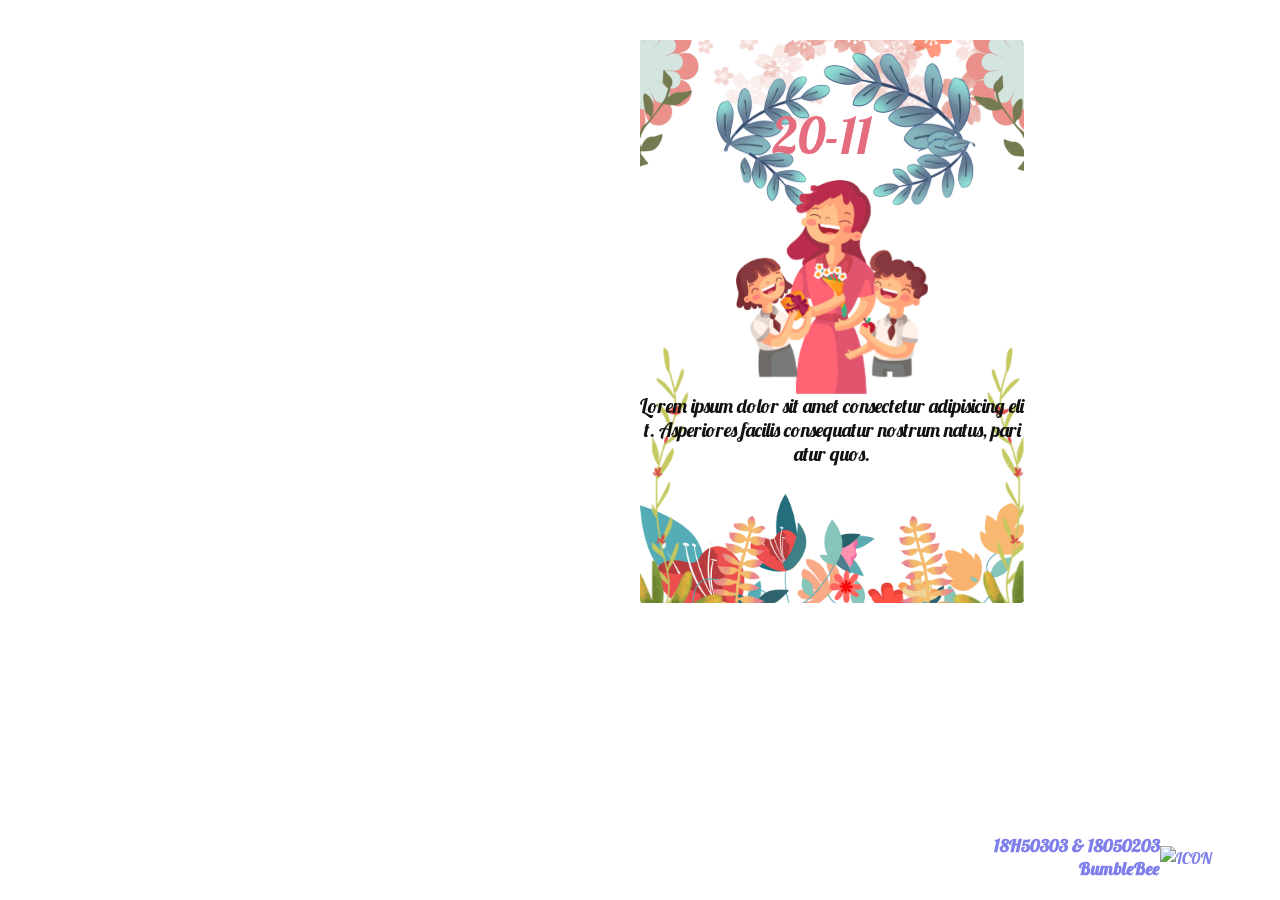
==== commit 5df08264: "Project Icon by BumbleBee" ====
--- a/index.html
+++ b/index.html
@@ -9,7 +9,7 @@
 
     <link href="https://fonts.googleapis.com/css?family=Ubuntu+Mono:400,700" rel="stylesheet">
 
-    <title>Document</title>
+    <title>BumbleBee-Project Icon</title>
 </head>
 <body>
     
@@ -1236,12 +1236,13 @@
 <footer 
     style="bottom: 20px; right: 0; 
     display: flex; justify-content: flex-end;
-    width: 100%; align-items: center;position: fixed;">
+    width: 100%; align-items: center;position: fixed;
+    color: rgb(127, 127, 235);">
     <div style="text-align: right;
     line-height: 1.25; font-weight: bold;
     font-size: 18px">
         <span id="icon-name" style="display: block;">18H50303 & 18050203</span>
-        <span style="display: block;">Bumble Bee</span>
+        <span style="display: block;">BumbleBee</span>
     </div>
     <img style="width: 120px;
     height: auto;" src="https://iconclub.github.io/assets/iconLogo.png" alt="ICON">
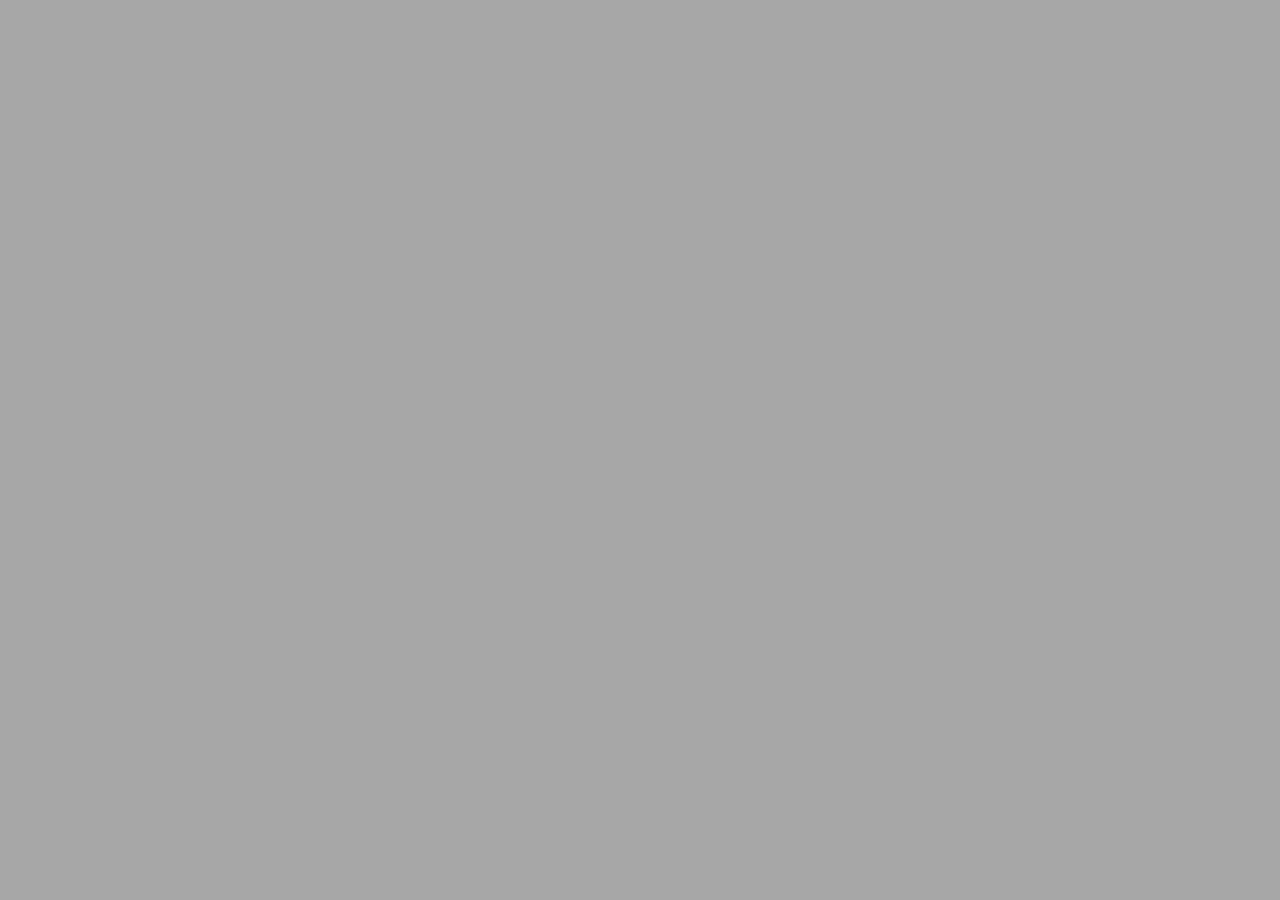
==== commit a56a99fd: "Web Project ICON" ====
--- a/index.html
+++ b/index.html
@@ -1,1253 +1,658 @@
 <!DOCTYPE html>
+
 <html lang="en">
+
 <head>
+
     <meta charset="UTF-8">
-    <meta name="viewport" content="width=device-width, initial-scale=1.0">
-
-    <link href="https://fonts.googleapis.com/css2?family=Lobster&display=swap" rel="stylesheet">
-    <link rel="stylesheet" href="./css/main.css">
-
-    <link href="https://fonts.googleapis.com/css?family=Ubuntu+Mono:400,700" rel="stylesheet">
-
-    <title>BumbleBee-Project Icon</title>
+
+    
+    <meta name="apple-mobile-web-app-title" content="CodePen">
+
+    
+
+    
+
+    <link rel="preconnect" href="https://fonts.gstatic.com">
+<link href="https://fonts.googleapis.com/css2?family=Fredericka+the+Great&display=swap" rel="stylesheet">
+    <title>BumBle Bee Project ICON -</title>
+
+
+
+
+    <style>
+        @import url("https://fonts.googleapis.com/css2?family=Playfair+Display:ital,wght@0,400;0,700;1,400&display=swap");
+         :root {
+            --size: 150;
+            --unit: calc((var(--size) / 1366) * 1vmin);
+            --background: #e4e4e4;
+        }
+        
+        * {
+            box-sizing: border-box;
+        }
+        
+        body,
+        html {
+            width: 100%;
+            height: 100%;
+            overflow: hidden;
+            display: flex;
+            justify-content: center;
+            align-items: center;
+            background: var(--background);
+        }
+        
+        .loader {
+            position: absolute;
+            top: 0%;
+            left: 0%;
+            width: 200%;
+            height: 100%;
+            z-index: 9999;
+        }
+        
+        .loader:nth-child(1) {
+            background: #d5d5d5;
+        }
+        
+        .loader {
+            position: absolute;
+            top: 0%;
+            left: 0%;
+            width: 200%;
+            height: 100%;
+            z-index: 9999;
+        }
+        
+        .loader:nth-child(2) {
+            background: #c5c5c5;
+        }
+        
+        .loader {
+            position: absolute;
+            top: 0%;
+            left: 0%;
+            width: 200%;
+            height: 100%;
+            z-index: 9999;
+        }
+        
+        .loader:nth-child(3) {
+            background: #b6b6b6;
+        }
+        
+        .loader {
+            position: absolute;
+            top: 0%;
+            left: 0%;
+            width: 200%;
+            height: 100%;
+            z-index: 9999;
+        }
+        
+        .loader:nth-child(4) {
+            background: #a7a7a7;
+        }
+        
+        .collage-container {
+            position: relative;
+            min-width: calc(1366 * var(--unit));
+            height: calc(768 * var(--unit));
+        }
+        
+        .collage-container #collage {
+            width: 100%;
+        }
+        
+        .collage-container #collage .sanko {
+            opacity: 0.8;
+            position: absolute;
+            width: 100%;
+        }
+        
+        .collage-container #collage #feather_1 {
+            position: absolute;
+            top: 19%;
+            left: 35%;
+            width: calc(100 * var(--unit));
+        }
+        
+        .collage-container #collage #feather_2 {
+            position: absolute;
+            top: 62%;
+            left: 24.5%;
+            width: calc(208 * var(--unit));
+        }
+        
+        .collage-container #collage #feather_3 {
+            position: absolute;
+            top: 22%;
+            left: 22.5%;
+            width: calc(208 * var(--unit));
+        }
+        
+        .collage-container #collage #feather_4 {
+            position: absolute;
+            top: 63%;
+            left: 20.5%;
+            width: calc(208 * var(--unit));
+        }
+        
+        .collage-container #collage #feather_5 {
+            position: absolute;
+            top: 16%;
+            left: 30.5%;
+            width: calc(150 * var(--unit));
+        }
+        
+        .collage-container #collage #bird {
+            position: absolute;
+            top: 24.5%;
+            left: 38.4%;
+            width: calc(590 * var(--unit));
+        }
+        
+        .collage-container #collage #left-branch {
+            position: absolute;
+            top: 41.5%;
+            left: 16.5%;
+            width: calc(350 * var(--unit));
+        }
+        
+        .collage-container #collage #left-pine {
+            position: absolute;
+            top: 30.5%;
+            left: 11.5%;
+            width: calc(520 * var(--unit));
+        }
+        
+        .collage-container #collage #center-branch {
+            position: absolute;
+            top: 26%;
+            left: 35.5%;
+            width: calc(140 * var(--unit));
+            transform-origin: 90% bottom;
+            transform: rotate(20deg);
+        }
+        
+        .collage-container #collage #center-branch-big {
+            position: absolute;
+            top: 31%;
+            left: 41%;
+            width: calc(300 * var(--unit));
+        }
+        
+        .collage-container #collage #red_mi {
+            position: absolute;
+            top: 57%;
+            left: 48%;
+            width: calc(160 * var(--unit));
+        }
+        
+        .collage-container #collage #leaf_1 {
+            position: absolute;
+            top: 40.5%;
+            left: 31.5%;
+            width: calc(220 * var(--unit));
+        }
+        
+        .collage-container #collage #leaf_2 {
+            position: absolute;
+            top: 62.5%;
+            left: 41.5%;
+            width: calc(160 * var(--unit));
+        }
+        
+        .collage-container #collage #leaf_3 {
+            position: absolute;
+            top: 50%;
+            left: 40%;
+            width: calc(260 * var(--unit));
+        }
+        
+        .collage-container #collage #leaf_4 {
+            position: absolute;
+            top: 56%;
+            left: 35%;
+            width: calc(180 * var(--unit));
+        }
+        
+        .collage-container #collage #right-pine-big {
+            position: absolute;
+            top: 22.5%;
+            left: 49.5%;
+            width: calc(400 * var(--unit));
+        }
+        
+        .collage-container #collage #right-pine-small {
+            position: absolute;
+            top: 54.5%;
+            left: 63.5%;
+            width: calc(210 * var(--unit));
+        }
+        
+        .collage-container #collage .top-branch-container {
+            position: absolute;
+            width: calc(540 * var(--unit));
+            height: calc(200 * var(--unit));
+            top: 4.5%;
+            left: 34.5%;
+        }
+        
+        .collage-container #collage .top-branch-container #top-branch-cover {
+            position: absolute;
+            width: 100%;
+            height: 100%;
+            background: var(--background);
+        }
+        
+        .collage-container #collage #top-branch-branch {
+            position: absolute;
+            width: calc(540 * var(--unit));
+        }
+        
+        .collage-container #collage #top-branch-f1 {
+            position: absolute;
+            top: 17.5%;
+            left: 50.5%;
+            width: calc(60 * var(--unit));
+        }
+        
+        .collage-container #collage #top-branch-f2 {
+            position: absolute;
+            top: 19.5%;
+            left: 58.5%;
+            width: calc(73 * var(--unit));
+        }
+        
+        .collage-container #collage #top-branch-f3 {
+            position: absolute;
+            top: 22.5%;
+            left: 62.1%;
+            width: calc(73 * var(--unit));
+        }
+        
+        .collage-container #collage #letter-container {
+            position: absolute;
+            top: 50%;
+            left: 50%;
+            width: 200%;
+            text-align: center;
+            transform: translate(-50%, -50%);
+            overflow: hidden;
+        }
+        
+        .collage-container #collage #letter-container #letter {
+            width: 100%;
+            color: #fffbf2;
+            font-weight: bold;
+            font-size: calc(270 * var(--unit));
+            font-family: Didot, Didot LT STD, Hoefler Text, Garamond, Times New Roman, serif;
+            filter: drop-shadow(calc(5 * var(--unit)) calc(5 * var(--unit)) calc(5 * var(--unit)) rgba(0, 0, 0, 0.2));
+        }
+        
+        .collage-container #collage #hoverme {
+            position: absolute;
+            top: 45%;
+            left: 55%;
+            font-style: italic;
+            font-size: calc(13 * var(--unit));
+            font-family: 'Playfair Display', serif;
+            color: #505050;
+            animation: hoverme 1.3s infinite alternate;
+        }
+        
+        .collage-container #collage #hoverme::before {
+            content: "";
+            position: absolute;
+            top: 50%;
+            left: -100%;
+            width: calc(40 * var(--unit));
+            height: calc(1 * var(--unit));
+            background: #505050;
+        }
+        
+        .collage-container #collage #hoverBox {
+            display: block;
+            position: absolute;
+            top: 25%;
+            left: 40%;
+            width: calc(120 * var(--unit));
+            height: calc(280 * var(--unit));
+            z-index: 999;
+        }
+        
+        @keyframes hoverme {
+            0% {
+                opacity: 0;
+            }
+            100% {
+                opacity: 1;
+            }
+        }
+    </style>
+
+    <script>
+        window.console = window.console || function(t) {};
+    </script>
+
+
+
+    <script>
+        if (document.location.search.match(/type=embed/gi)) {
+            window.parent.postMessage("resize", "*");
+        }
+    </script>
+
+
 </head>
-<body>
-    
-    <div class="book">
-        <div id="pages" class="pages">
-            <div class="page" id="page1">
-                <div id="title">
-                   <img src="./template/p1-new2.png" alt="" id="img1">
-                   <div class="text"> <p class="cssanimation sequence leRotateSkateInLeft n_p">20-11</p></div>
-                </div>
-                <div class="block-image"></div>
-                <p class="cssanimation sequence leRotateSkateInLeft n_p" style="text-align: center;font-size: 20px;color: #111111;margin-top: 0%;">Lorem ipsum dolor sit amet consectetur adipisicing elit. Asperiores facilis consequatur nostrum natus, pariatur quos.</p>
+
+<body translate="no">
+    <div class="loader"></div>
+    <div class="loader"></div>
+    <div class="loader"></div>
+    <div class="loader"></div>
+    <div class="collage-container">
+        <div id="collage">
+            <div id="hoverme">Hover me</div>
+            <!-- top -->
+            <img id="top-branch-f1" src="https://i.postimg.cc/y8F2yG3P/top-branch-f1.png" alt="">
+            <div id="top-branch" class='top-branch-container'>
+                <img id="top-branch-branch" src="https://i.postimg.cc/xTNwc80B/top-branch-branch.png" alt="">
+                <div id="top-branch-cover"></div>
             </div>
-            <div class="page" style="background-image: url('./template/bgr-page2.png');background-size: 100% 100%;">
-                
+            <img id="top-branch-f2" src="https://i.postimg.cc/K8XdLbjj/top-branch-f2.png" alt="">
+            <img id="top-branch-f3" src="https://i.postimg.cc/MG54hjDf/top-branch-f3.png" alt="">
+
+            <!-- feather -->
+            <img id="feather_2" src="https://i.postimg.cc/T1svBWTJ/feather-2.png" alt="">
+            <img id="feather_3" src="https://i.postimg.cc/qqqdmGH7/feather-3.png" alt="">
+            <img id="feather_4" src="https://i.postimg.cc/4dBgbSMM/feather-4.png" alt="">
+            <img id="feather_5" src="https://i.postimg.cc/sDBr7KJ6/feather-5.png" alt="">
+            <img id="feather_1" src="https://i.postimg.cc/3rfhkz20/feather-1.png" alt="">
+
+            <!-- bird -->
+            <img id="bird" src="https://i.postimg.cc/brsK0N1D/bird.png" alt="">
+
+            <!-- left side -->
+            <img id="left-branch" src="https://i.postimg.cc/QxRrb54X/left-branch.png" alt="">
+            <img id="left-pine" src="https://i.postimg.cc/W4VcRVcC/left-pine.png" alt="">
+
+            <!-- middle -->
+            <img id="red_mi" src="https://i.postimg.cc/C1v3ffnp/red-mi.png" alt="">
+
+            <!-- middle leaves -->
+            <img id="leaf_1" src="https://i.postimg.cc/zv64xZkd/leaf-1.png" alt="">
+            <img id="leaf_2" src="https://i.postimg.cc/jjh0t1s5/leaf-2.png" alt="">
+            <img id="leaf_3" src="https://i.postimg.cc/440CfVTz/leaf-3.png" alt="">
+            <img id="leaf_4" src="https://i.postimg.cc/rmpbcFnn/leaf-4.png" alt="">
+            <!-- middle branch  -->
+            <img id="center-branch" src="https://i.postimg.cc/G2h02j2j/center-branch.png" alt="">
+            <img id="center-branch-big" src="https://i.postimg.cc/GpdV7jk1/center-branch-big.png" alt="">
+
+            <!-- right side -->
+            <img id="right-pine-big" src="https://i.postimg.cc/vBSKmFCQ/right-pine-big.png" alt="">
+            <img id="right-pine-small" src="https://i.postimg.cc/0yD1HQF7/right-pine-small.png" alt="">
+
+            <!-- letter (you can change the text but short one)-->
+            <div id="letter-container">
+                <div id="letter"><a href="main.html" style="color: #bd9c5f;font-family: 'Fredericka the Great', cursive;">20-11</a></div>
             </div>
-            <div class="page" style="background-image: url('./template/bgr-page3.jpg');">
-                <div class="text3">
-                    <div class="cssanimation sequence leRotateSkateInLeft">
-                        Dành tặng những tình cảm sâu sắc và tôn kính nhất đến các thầy cô giáo trong ngày 20/11.
-                        Em cũng xin gửi lời chúc mừng đến các thầy cô giáo nhân ngày nhà giáo Việt Nam.
-                        Chúc các thầy cô luôn mạnh khỏe, thành đạt, hạnh phúc và công  tác tốt.
-                    </div>
-                </div>
-            </div>
-            <div class="page" style="background-color: rgb(155, 197, 245);">
-                <p style="text-align: center;margin-bottom: -30px;margin-top: 50px;">Sau tất cả chúc thầy cô một ngày lễ vui vẻ trọn vẹn.</p>
-                <svg
-  xmlns="http://www.w3.org/2000/svg"
-  viewBox="0 0 397.332 500"
->
-  
-  <defs>
-    <pattern id="watercolour" patternUnits="userSpaceOnUse" width="100%" height="100%">
-    <image xlink:href="https://static.vecteezy.com/system/resources/previews/000/204/451/non_2x/vector-watercolour-texture.jpg" width="100%" height="100%"/>
-  </pattern>
-    <mask id="mask1">
-      <path
-        id="mask1"
-        d="M169.913,113.225c.545-.5.584-.5.952.082,1.246,1.431,2.4-3.082,4.068-1.545,1.2.44,2.7-.725,4.318-1.038,1.054,1.215,1.917.8,2.181-.872a143.905,143.905,0,0,1,22.468.275c1.466,2.353,3.923-.433,5.382,1.04a16.925,16.925,0,0,1,2.808,13.059c-1.674,2.39-.711,4.146-3.028,5.4,1.965,2.086-.556,2.463-1.816,3.279-2.205.336-5.629,2.373-2.841,5.387,2.281-.4,4.046-1.919,5.331.959,2.426.237,7.911,2.826,6.688,5.107,3.1-.909,2.753.71,5.329,2.428-2.5,2.208-5.736,2.61-8.235,4.892-.659.306-1.828-2.45-2.413-1.345.829,6.2,7.955,3.868,7.593,10.172.406,3.487-4.639,2.383-6.319,4.266-2,2.585-.944,6.335-4.189,7.925-.809.53-1.016-.042-1.5-.67-.669,2.622-1.883.42-2.9-.393-5.984,4.579-12.5,8.925-20.273,4.487-3.3-.833-5.911,2.285-7.789,2.351,1.129-1.989-8.222,3.713-9.93,3.567-7.308,3.006-15.243,1.955-22.491.358-3.1-.076-1.067-5.7-3.83-5.333,3.977-3.516-3.327-4.478-5.294-4.544-2.555-.861-4.185-.2-6.662-2.268.488-1.237,1.521-1.432.018-2.231-1.369,5.142-3.352-2.75-5.775.214-1.222.909-.285-2.447-1.771-.853-.088-1.636,1.244-2.246-.461-3.159,1.317-.626-.1-1.99.937-3.092.486-1.131-.789-.158-1.163-1.548-1.815,2.689.6-3.172,1.257-.256,1.321.453.012-1.129,1.163-1.272.913-.808,1.72-1.8,2.682-2.528,2.445-2.9-5.811-1.43-5.028-5.25-.627-2.654-1.378-1.633.2-4.894-1.889-6.415,4.891-4.242,6.036-12.3,1.1-2.211,2.119-1.587,3.641-.48-.087-1.926,1.7.573,2.542-.377a5.475,5.475,0,0,0,.485-4.17c.862-2.53,1.393-.821,1.342-4.184,1.535-.8,2.462-2.258,1.18-4.176,2-.7,3.136-.9,3.17-3.191a6.026,6.026,0,0,0,4.428-2.013c1.025-.567,2.6,1.24,2.88-.754,3.38-1.825,8.483-.779,12.5-.581a17.933,17.933,0,0,0,5.333-.068c1.187.218,1.332,3.08,2.924,1.942,1.521.535,5.235-3.832,3.03,0C169.933,114.953,170.392,114.251,169.913,113.225Zm35.559,59.642c.73-.157.812-1.226.559-1.781C205.605,171.249,205.739,172.087,205.472,172.867ZM214,150.6c-.269-.307-.458-.407-.618-.022C213.377,151.141,213.8,150.973,214,150.6Zm-91.5,8.062c-.063.17-.094.369.084.343C122.7,158.822,122.736,158.716,122.5,158.663Zm3.309-7.559c-.2-.192-.339-.1-.438.148C125.565,151.4,125.722,151.4,125.81,151.1Zm.47,3.3c.081.045.184.136.187-.016C126.385,154.336,126.294,154.247,126.28,154.407Zm2.57,13.031c-.081-.045-.184-.134-.189.017C128.744,167.509,128.834,167.6,128.85,167.438Zm-1.575-15.386c.071-.021.082-.052.036-.131C127.239,151.942,127.229,151.974,127.275,152.052Zm34.93-38.448c-.051-.043-.1-.026-.089.049C162.157,113.709,162.2,113.679,162.205,113.6Zm-38.442,43.537c-.006.091,0,.1.059.052Zm1.219-.773c-.045.08-.021.07.041.066Zm86.962,7.622c-.015-.088-.063-.123-.107-.054C211.834,164.022,211.89,164.041,211.944,163.99Zm-89.773-13.352c.006-.092,0-.1-.06-.052Zm-.025,12.791c-.058.056-.071.069.009.1Z"
-        fill="#fff"
-      />
-    </mask>
-    <mask id="mask2">
-      <path
-        d="M231.058,286.284c6.023,4.626.479-1.809-2.807-3.522-1.581-1.19-5.3-2.335-5.984-3.169,1.4.323,4.246.709,5.7,2.018,5.669.6,10.955,8.717,7.635,13.731-1.2,1.414-12.7,1.146-5.217,2.153.985,3.056,3.633-.447,4.829.189-.066,1.651-4.56,1.618-2.352,2.68-.485.046.147-.046.258.226-1.265.959-2.587,1.473.1,2.719,1.35.567.774,1.812-.506,1.277,1.056,2.062.812,4.116,3.325,4.4-6.906,3.334-15.526-2.795-22.314-2.127-1.581-3.63-23.153-1.579-19.484-4.637.224-1.508-1.3-.217-2.111-.576-1-1.247,1.267-1.169,2.142-.939-5.611-2.222,1.3-3.027-5.93-5.065-2.119-1.745,2.033-6.618,3.4-3.118-.195-.756.964-2.6-.684-2.518-.553-.378-.892-1.045-.073-1.465.1-.557-.8-1.7.171-1.846,2.933-.39,2.44-2.348,5.263-1.871-.472-.775-2.927-1.271-1.875-2.773.29-1.172-2.871-1.51.22-2.036-6.666.284-11.212-6.91-4.557-5.782.428.541,1.353.181,1.915.627l-.01-.014c.729.546,1.951.343,2.818.546.074.774.483.772,1.035.5,3.558,1.81,9.3.793,11.712,4.82-.08.251-.294.229-.518.22-1.157.264.732.518-.079,1.268.147.991,1.606-.727,2.326-.142.9-.524,3.2-.315,3.731.338.206-.805,1.206.551,1.695-.416.915,2.605,1.188-1.188,1.743,1.391.209-1.048,3.109.586,4.262.176,3.307-.06,6.7,1.192,9.608,2.5.2.368.38-.032.623.237C230.69,286.8,231.563,286.809,231.058,286.284Zm-35.222-3.5c.349.454-.3-.429-.769-.256C194.342,282.8,195.507,282.824,195.836,282.784Zm-5.594-.4.1-.021C189.527,281.855,189.746,283.256,190.242,282.379Zm3.617.565c.532-.9-.458-1.524-1.149-.725Zm32.311,2.169c-.6-.61-.814-.667-1.833-.5A2.886,2.886,0,0,0,226.17,285.113ZM184.033,291.1c.372-.176.419-.517-.067-.579C183.542,290.576,183.9,290.858,184.033,291.1Zm18.93-12.125c-.23.135-.305.274-.05.4C203.286,279.44,203.225,279.112,202.963,278.979Zm19.783,5.336c.222.015.543.227.531-.057C223.04,284.185,222.911,284.02,222.746,284.315ZM185.88,271.33c.093.141.163.127.276.019C186.057,271.223,185.961,271.152,185.88,271.33Zm3.427,10.438c-.135.157-.381.2-.2.381C189.288,282.03,189.39,282.032,189.307,281.768Zm12.032-2.4c-.025.147.064.164.19.1C201.584,279.337,201.461,279.331,201.339,279.368Zm-10.572,3.518c.1.05.112,0,.114-.085C190.8,282.794,190.755,282.8,190.767,282.886Zm31.686-5.95c.027-.065.093-.165-.018-.18C222.293,276.827,222.326,276.882,222.453,276.936ZM227,285.448c-.139.046-.016.1.07.137C227.223,285.556,227.072,285.493,227,285.448Zm-21.092-6.736c.037.057.069.061.12.017C205.993,278.673,205.961,278.669,205.91,278.712ZM194.3,283.534l.07-.007C194.336,283.49,194.322,283.479,194.3,283.534Zm5.861-4.921c0,.074.044.112.107.066C200.293,278.609,200.235,278.583,200.164,278.613Zm-3.338,4.374c-.07-.025-.1-.026-.1.056C196.792,283.067,196.825,283.069,196.826,282.987Z"
-        fill="#fff"
-      />
-      <path
-        data-name="mask2"
-        d="M237.786,269.033a6.762,6.762,0,0,1,.3,2.094.927.927,0,0,0,.305.636,5.321,5.321,0,0,0,1.074.838,9.272,9.272,0,0,1,2.529,1.974,3.577,3.577,0,0,0,.9.536c0,.006.092.06.108.131a1.4,1.4,0,0,0,1.016,1.115c.884.3,1.114.931.849,1.895-.01.035-.055.061-.084.092s-.069.056-.107.061c-.35.049-.725-.121-1.031.256a1.254,1.254,0,0,0-.164,1.073,16.412,16.412,0,0,1-.405,4.231,1.455,1.455,0,0,1-.459.724,5.93,5.93,0,0,1-.817.587.71.71,0,0,0-.117.215c-.13.987-.214,1.062-1.132,1.061-.541,0-1.083,0-1.622.045a1.67,1.67,0,0,1-1.673-.576,3.08,3.08,0,0,0-.552-.466l.435-.529c-.417-.529-.824-1.046-1.279-1.622a2.621,2.621,0,0,1,.3-.609c.46-.543.954-1.057,1.431-1.586a3.69,3.69,0,0,0,.565-.673,5.514,5.514,0,0,1,1.923-1.934.876.876,0,0,0-.081-1.588,1.994,1.994,0,0,0-1.651-.335,6.025,6.025,0,0,1-.993.108c-.292-.424.264-.542.324-.881-.066-.065-.137-.2-.233-.22a3.838,3.838,0,0,1-1.819-.737c-.095-.081-.24-.123-.3-.221-.556-.929-1.551-.989-2.429-1.283a4.267,4.267,0,0,0-1.867,2.061c.5.364,1.024.7,1.04,1.489-.973-.1-1.446-.947-2.255-1.229a11.749,11.749,0,0,1-2.257-1.424c.557,1.2.557,1.2.524,1.783h.017a.933.933,0,0,0-1.1.134c-.295-.2-.48-.577-.912-.457.578-.661.095-1.282.043-1.96l-1.062.515c.243.406.776.6.651,1.143a.374.374,0,0,0-.083-.05.246.246,0,0,0-.077,0l.16.034.4.317-.6.525a1.332,1.332,0,0,0,.939.769c.766.145.943.676,1.02,1.4l-.77.123c0-.12,0-.241-.014-.361-.015-.187.044-.413-.22-.482a.127.127,0,0,0-.1.037.461.461,0,0,0,.026.645c.069.08.211.1.319.142l.041.809c-.483.171-.4-.251-.638-.445-.656-.021-1.4-.069-2.137-.061a3.165,3.165,0,0,1-1.175-.289c0-.258,0-.463,0-.678-.455-.459-.928-.082-1.44,0a4.886,4.886,0,0,0-2.99-1.17l-.328-1.072c-.2-.094-.429-.19-.647-.3s-.422-.237-.626-.354a2.969,2.969,0,0,0-.362.193c-.681.51-.909.5-1.477-.062a1.8,1.8,0,0,1-.669-1.277l-1.592-.956c-.114.181-.24.383-.367.584-.472-.183-.731.337-1.137.356-.114,0-.3-.037-.335-.112-.219-.486-.9-.556-1-1.145-.018-.1-.163-.18-.249-.269-.021-.07-.038-.141-.064-.208a.339.339,0,0,0-.065-.084c0,.046-.026.105-.006.135a.956.956,0,0,0,.152.153c-.158.026-.339.113-.47.065a4,4,0,0,1-.633-.379.378.378,0,0,0-.551.068.769.769,0,0,0-.145.562,6.356,6.356,0,0,0,.517.938c-.154.291-.521.322-.542.687a.5.5,0,0,1-.483.492c-.3.011-.376-.217-.479-.466a4.875,4.875,0,0,0-.569-.933c-.056-.078-.212-.084-.375-.142-.085.248-.16.468-.255.747l-.765-.629c.067-.145.234-.338.2-.488a.726.726,0,0,0-.393-.416,1.934,1.934,0,0,0-.608-.07h.02c-.473-.258-.943-.522-1.42-.772-.456-.239-.85-.487-.833-1.116.008-.273-.292-.382-.568-.273-.257.1-.507.224-.788.349l.548.825c-.318-.082-.512-.074-.611-.167a15.829,15.829,0,0,1-1.391-1.411,13.836,13.836,0,0,1-1.039-1.54.717.717,0,0,1,.12-.82l.6.492a2.33,2.33,0,0,0,.178.7c.26.407.583.773.884,1.16a1.426,1.426,0,0,0,.672-.695,7.3,7.3,0,0,1-.907-.45,9.773,9.773,0,0,1-.843-.71.582.582,0,0,0-.583-.481c-.209-.131-.427-.249-.625-.4-.152-.113-.017-.635-.421-.362-.29.2.035.422.1.641.159.507.267,1.032.412,1.613-.186.055-.363.17-.476.127-.3-.116-.72-.232-.827-.471a2.33,2.33,0,0,0-1.575-1.3,1.3,1.3,0,0,1-.435-.239c-.659-.558-1.285-1.159-1.97-1.683a4.921,4.921,0,0,0-2.011-1.177,1.616,1.616,0,0,1-.609-.373c-.26-.2-.485-.453-.752-.645a.814.814,0,0,0-.47-.122.409.409,0,0,0-.291.194.523.523,0,0,0,.015.345.38.38,0,0,0,.168.176c1.515.94,2.795,2.212,4.353,3.094a1.634,1.634,0,0,1,.653.554,1.719,1.719,0,0,0,1.464.9c.244.316.393.663.655.813.437.25.432.668.549,1.071a3.736,3.736,0,0,1,.947.194,2.491,2.491,0,0,1,.751.643.714.714,0,0,1,.152.551c-.037.16-.248.281-.4.435-.443-.417-.826-.787-1.221-1.145a5.9,5.9,0,0,0-.765-.633,22.745,22.745,0,0,1-2.112-1.31,18.993,18.993,0,0,0-1.962-1.511,23.5,23.5,0,0,1-2.166-1.671,2.048,2.048,0,0,0-1.2-.609.975.975,0,0,1-.775-.548,2.943,2.943,0,0,0-.686-.705c-.526-.4-1.08-.755-1.623-1.129a1.689,1.689,0,0,1-.2-.137c-2.123-1.987-1.888-1.993-4.366-3.333a4.429,4.429,0,0,1-1.54-1.235,4.286,4.286,0,0,0-.83-.722c-.128-.1-.286-.166-.425-.258-.97-.639-.98-.655-1.363-1.851a2.069,2.069,0,0,0-1.566-.577.768.768,0,0,1-.919-.647,2.185,2.185,0,0,0-1.433-1.6,1.713,1.713,0,0,1-.666-.523,3.465,3.465,0,0,0-.886-.846,2.2,2.2,0,0,1-.723-.828,3.571,3.571,0,0,0-1.809-1.652,6.331,6.331,0,0,1-1.924-1.5,41.246,41.246,0,0,0-4.5-3.9,3.346,3.346,0,0,0-.541-.306,7.046,7.046,0,0,1-1.886-1.41,4.425,4.425,0,0,0-1.257-1,1.776,1.776,0,0,1-.733-.653,25.7,25.7,0,0,0-2.994-3.327c-.581-.649-1.2-1.264-1.788-1.906-.47-.515-.487-.738-.1-1.321a4.05,4.05,0,0,1,.693-.888,3.6,3.6,0,0,0,1.215-2.517,17.18,17.18,0,0,1,.667-2.5l.768-.3a1.583,1.583,0,0,0-.133-1.195c.265-.4.546-.806.817-1.222.339-.52.909-.543,1.5-.7,0-.439,0-.887.008-1.4a2.125,2.125,0,0,0,.931-2.138.925.925,0,0,1,.837-1.062,8.686,8.686,0,0,1,1.016-.065l1.932-1.831,1.764-.091c1.109,1.225,1.223,1.255,3.008.8-.326-.391-.513-.881-1.113-.908-.035-.273-.06-.548-.109-.82-.036-.2-.123-.4-.149-.6-.058-.46.205-.752.651-.69.74.1,1.473.259,2.212.367.61.089,1.225.142,1.965.225.065.177.159.486.288.78.309.707.787.784,1.343.253.3-.288.635-.543.952-.815.126-.109.33-.212.355-.342.218-1.171,1.411-1.6,1.931-2.648a5.371,5.371,0,0,0-.4-.664q-1.038-1.319-2.107-2.612c-.5-.606-1.038-1.185-1.554-1.78-.3-.345-.6-.687-.873-1.055a.848.848,0,0,1-.2-.559,1.673,1.673,0,0,0-.348-1.167c-.541-.932-1.088-1.86-1.631-2.791a1.379,1.379,0,0,1-.17-.333,6.266,6.266,0,0,0-1.208-2.147,11.1,11.1,0,0,0-2.148-2.228,8.2,8.2,0,0,1-.736-.672c-.557-.557-1.1-1.127-1.659-1.684a2.135,2.135,0,0,1-.737-1.294,2.931,2.931,0,0,1,2.122.483c.312.206.59.463.905.661a1.5,1.5,0,0,0,1.51.285c.293-.123.711.06,1.132.111a1.65,1.65,0,0,0,.07-1.647,3.859,3.859,0,0,1-.155-2.805,2.289,2.289,0,0,1,.251-.389c.167.133.378.219.444.37a5.942,5.942,0,0,1,.384,1.185,2.362,2.362,0,0,0,.68,1.3,2.574,2.574,0,0,1,.91,1.976,2.006,2.006,0,0,0,.681,1.434c.852.848,1.711,1.688,2.567,2.532a.977.977,0,0,0,1.343.22c.44-.286.879-.111,1.331-.04,1.315.207,2.635.384,3.954.558a1.816,1.816,0,0,0,.518-.111,8.272,8.272,0,0,0-1.5-2.047c-1.82-2.161-3.524-4.41-5.17-6.705-.459-.641-.924-1.279-1.331-1.953a2.667,2.667,0,0,1-.049-2.855c.207-.366.4-.744.622-1.1a.654.654,0,0,1,.863-.314,4.431,4.431,0,0,1,1.071.61c.714.569,1.4,1.172,2.082,1.781,1.207,1.079,2.411,2.162,3.6,3.264,1.611,1.5,3.2,3.017,4.808,4.515.638.593,1.313,1.147,1.964,1.727,1.209,1.077,2.462,2.11,3.6,3.255a7.768,7.768,0,0,0,4.9,2.185,22.355,22.355,0,0,1,4.546.79,1.4,1.4,0,0,0,.616.07,1.439,1.439,0,0,1,1.059.28,3.8,3.8,0,0,0,1.508.546,3.9,3.9,0,0,1,1.6.651,5.454,5.454,0,0,0,3.4.984,17.45,17.45,0,0,1,5.331.413c1.948.574,4,.768,5.882,1.6a15.735,15.735,0,0,1,2.307,1.223,13.228,13.228,0,0,1,5.019,5.407c.174.375.439.706.649,1.064a2.1,2.1,0,0,0,.9.821,4.05,4.05,0,0,1,1.487,1.106,1.152,1.152,0,0,0,.987.443c.668,0,1.339.038,2-.02a26.435,26.435,0,0,1,5.117.259c.166.017.329.055.494.074.743.087,1.59-.014,2.166.475.647.549,1.465.288,2.1.65a9.665,9.665,0,0,1,3.628,2.964,2.7,2.7,0,0,1,.408.765c.117.48.087,1.005.677,1.23.107.041.171.28.192.436a6.006,6.006,0,0,1-.338,3.328c-.486,1.111-.872,2.267-1.293,3.406a1.614,1.614,0,0,0,.125,1.448c.281.46.6.9.919,1.332q.858,1.146,1.743,2.268a3.266,3.266,0,0,0,2.142,1.573.993.993,0,0,1,.816.692c.275.7.519,1.407.8,2.1a4.373,4.373,0,0,0,.466.862c.351.5.736.976,1.137,1.5l.569-.165a5.743,5.743,0,0,0,1.535,2.31l.422-.408a2,2,0,0,1,1.155,1.236,3.139,3.139,0,0,0,1.113,1.455c1.549,1.25,3.082,2.52,4.62,3.784a4.722,4.722,0,0,1,1.611,1.862,1.072,1.072,0,0,0,.3.4,10.267,10.267,0,0,0,3.025,2.152,11.753,11.753,0,0,1,1.35.7,9.62,9.62,0,0,0,.387,1.14,7.073,7.073,0,0,0,.631.9,2.533,2.533,0,0,1-.7.1c-.445-.091-.874-.265-1.321-.342a.76.76,0,0,0-.551.194.517.517,0,0,0-.034.69,2.593,2.593,0,0,0,.248.279c.581.689.6.7.147,1.5a3.324,3.324,0,0,0-.338,1.2.625.625,0,0,1-.658.629c-.373.04-.751.035-1.126.056a1.376,1.376,0,0,0-1.293.626.834.834,0,0,1-.272.259.83.83,0,0,0-.275,1.2,3.086,3.086,0,0,1,.149.542,4.553,4.553,0,0,0-2.43,1.652c.182.247.633-.024.657.5l-.908.384c.285.293.521.56.782.8s.561.468.833.692c-.561.867-1.339,1.076-2.022.591-.167-.119-.282-.318-.458-.416a.843.843,0,0,0-.576-.139,4.338,4.338,0,0,1-2.533.007c-.311.3-.138.526.007.711a1.025,1.025,0,0,1,.275,1.025,1.055,1.055,0,0,0,.139.7,2.035,2.035,0,0,1,.254,1.68,1.042,1.042,0,0,0,.107.843c.141.282.254.579.4.925a3.175,3.175,0,0,1-2.043-1.05,1.422,1.422,0,0,1-1.763-.693l-1.146.092c.285.261.459.414.625.575a.638.638,0,0,1,.149.694c-.088.28-.314.35-.584.386a3.634,3.634,0,0,1-2.287-.462c-.944-.52-1.867-1.08-2.814-1.6a4.772,4.772,0,0,0-1.962-.755,1.8,1.8,0,0,1-.792-.328,6.678,6.678,0,0,0-1.348-.623,6.319,6.319,0,0,1-1.488-.829c-.158-.113-.206-.439-.221-.675a.946.946,0,0,0-.461-.829,1.234,1.234,0,0,1-.392-.3c-.459-.664-1-.675-1.743-.42a2.063,2.063,0,0,1-1.979-.127c-.734-.524-.762-.482-1.466.146-.156.14-.324.268-.486.4-.073.021-.148.036-.219.063a.382.382,0,0,0-.087.071c.049,0,.111.032.143.011A.99.99,0,0,0,237.786,269.033Zm4.6,9.715c.359-.083.76-.106.849-.65a3.668,3.668,0,0,0-1.084-.837,6.533,6.533,0,0,1-.112.7,5.845,5.845,0,0,1-.253.616l.62.174ZM178.8,194.737a5.356,5.356,0,0,0,.319.621c.726.959,1.425,1.94,2.2,2.857a26.525,26.525,0,0,0,1.922,1.946,2.547,2.547,0,0,0,1.5.551.474.474,0,0,0,.579-.263,7.227,7.227,0,0,0-.676-.813q-2.632-2.378-5.291-4.726C179.271,194.839,179.129,194.837,178.8,194.737Zm26.99,76.286c-.351-.151-.569-.262-.8-.338-.25-.082-.233-.555-.617-.449-.191.481.095.745.386.967S205.374,271.348,205.789,271.023Zm17.33,1a.7.7,0,0,0-.163.836.331.331,0,0,0,.651-.075,1.773,1.773,0,0,0-.189-.683C223.389,272.035,223.211,272.042,223.119,272.021Zm-35.927-10.029a.367.367,0,0,0-.576-.009.334.334,0,0,0,.018.32.33.33,0,0,0,.53,0A.772.772,0,0,0,187.192,261.992Zm13.774,5.979-.081.185a1.218,1.218,0,0,0,.265.21c.128.054.293.163.413-.139ZM170.9,218.978c.155.31.4.187.633.131a.134.134,0,0,0,.068-.094c0-.032-.016-.1-.038-.1C171.334,218.857,171.1,218.7,170.9,218.978Zm25.577,48.544-.321.024c.006.038.008.107.019.108.111.015.223.019.335.026Zm26.9,9.94-.2-.078c.007.072-.009.163.028.21s.131.057.2.083Zm-20.759-7.392a1.245,1.245,0,0,0-.028.18c0,.008.08.036.093.023a1.086,1.086,0,0,0,.117-.157Zm19.448,6.977.074.124.032-.087Zm3.311-3.641a.757.757,0,0,0,.1-.024c-.007-.067-.022-.132-.035-.2a.663.663,0,0,0-.1.026A1.643,1.643,0,0,0,225.375,273.406Zm3.205-2.548-.071.063.084.035Zm-7.676,5.457-.095-.007.04.09Zm-10.511-4.158c.028.009.061.032.081.024s.025-.05.037-.076c-.028-.009-.061-.031-.082-.023S210.4,272.131,210.393,272.157Zm-3.273-1.184-.094-.006.039.087Zm-4.528-3.215-.03-.089-.06.055Zm-7.17-1.016c.028-.016.074-.027.08-.048s-.025-.057-.039-.086c-.028.016-.075.027-.08.048S195.407,266.713,195.422,266.742Zm-31.969-71.785.079.019-.031-.076Z"
-        fill="#fff"
-      />
-    </mask>
-    <filter id="sketch-0">
-      <feTurbulence id="turbulence" baseFrequency="0.02" numOctaves="3" result="noise" seed="0"/>
-      <feDisplacementMap id="displacement" in="SourceGraphic" in2="noise" scale="1" />
-    </filter>
-    <filter id="sketch-1">
-      <feTurbulence id="turbulence" baseFrequency="0.02" numOctaves="3" result="noise" seed="1"/>
-<feDisplacementMap in="SourceGraphic" in2="noise" scale="2" />
-    </filter>
-    <filter id="sketch-2">
-      <feTurbulence id="turbulence" baseFrequency="0.02" numOctaves="3" result="noise" seed="2"/>
-<feDisplacementMap in="SourceGraphic" in2="noise" scale="1" />
-    </filter>
-    <filter id="sketch-3">
-      <feTurbulence id="turbulence" baseFrequency="0.02" numOctaves="3" result="noise" seed="3"/>
-<feDisplacementMap in="SourceGraphic" in2="noise" scale="2" />
-    </filter> 
-    <filter id="sketch-4">
-      <feTurbulence id="turbulence" baseFrequency="0.02" numOctaves="3" result="noise" seed="4"/>
-<feDisplacementMap in="SourceGraphic" in2="noise" scale="1" />
-    </filter>
-  </defs>
-  <path
-    mask="url(#mask1)"
-    class="path"
-    pathLength="1"
-    d="M86.346,128.409s142.229-13.231,136.332-9.342-135.206,25.156-130.7,30.72,149.905-6.405,142.527-1.265-99.714,29.6-113.237,36.8"
-    fill="none"
-    stroke="url(#watercolour)"
-    stroke-miterlimit="10"
-    stroke-width="34"
-  />
-  <path
-    mask="url(#mask2)"
-    class="path"
-    pathLength="1" d="M168.872,180.321s120.75,73.041,113.993,80.945S175.03,209.684,161.654,210.907s39.611,61.864,80.13,67.666,10.365,4.484,10.365,4.484-84.924-3.486-77.442.477,57.614,20.724,68.526,27.113"
-    fill="none"
-    stroke="url(#watercolour)"
-    stroke-miterlimit="10"
-    stroke-width="34"
-  />
-  
-    <g id="illustration">
-    <g id="frond">
-      <path
-        d="M204.809,211.742A322.8,322.8,0,0,1,226.2,103.6c.229-.6-.737-.862-.964-.266a334.388,334.388,0,0,0-12.686,41.089,314.655,314.655,0,0,0-8.736,67.317A.5.5,0,0,0,204.809,211.742Z"
-        fill="#465b78"
-      />
-      <g>
-        <path
-          d="M225.744,103.458c2.251-1.7,6.061-6.538,5.623-5.849,7.573-17.56-6.682-10.952-5.937,5.789"
-          fill="none"
-        />
-        <path
-          d="M226,103.889a43.334,43.334,0,0,0,5.656-5.915l-.606-.078h0a2.516,2.516,0,0,1-.112-.541c-.34.549.522,1.049.863.5,7.949-17.34-7.307-13.638-6.868,5.536,1.371,2.866,1.65-10.166,3.144-11.458,4.873-10.271,6.789.65,2.861,5.417l.863.5a.523.523,0,0,0-.043-.671h0c-2.408.548-3.844,4.5-6.263,5.84-.5.387-.005,1.256.5.864Z"
-          fill="#465b78"
-        />
-      </g>
-      <g>
-        <path
-          d="M219.712,121.927c5.31-2.479,13.365-4.083,16.458-9.089-5.289-4.248-11.85,6.578-16.473,8.931"
-          fill="none"
-        />
-        <path
-          d="M219.845,122.409c4.1-2.1,16.758-5.082,16.649-10.138-6.335-3.954-11.931,6.357-17.05,9.075-.538.349-.037,1.215.5.864,3.573-1.74,12.3-13.437,15.7-8.92-.743,2.952-19.038,8.213-15.8,9.133Z"
-          fill="#465b78"
-        />
-      </g>
-      <g>
-        <path
-          d="M219,122c.15-10.313-14.856-22.336-10.86-12.738l10.736,13.626"
-          fill="none"
-        />
-        <path
-          d="M219.5,122c-1.391-16.046-18.416-21.827-10.717-11.121,3.182,4.036,6.573,8.344,9.741,12.363.4.5,1.1-.207.707-.707-.184-1.143-14.553-16.063-10.755-16.184,5.953,2.065,9.189,9.7,10.029,15.649.067.634,1.068.641,1,0Z"
-          fill="#465b78"
-        />
-      </g>
-      <g>
-        <path
-          d="M212.89,144.618c2.115-5.718,23.816-12.842,15.937-4.136-4.571,2.694-10.66,1.3-15.34,3.794"
-          fill="none"
-        />
-        <path
-          d="M213.244,144.972c1.456-4.835,22.082-12.529,15.408-4.974-4.707,2.75-10.638,1.283-15.425,3.847-.571.3-.066,1.161.5.863,2.609-1.361,5.595-1.526,8.462-1.871,3.12-.388,10.229-1.4,8.532-5.95-2.881-4.892-22.072,7.433-17.489,8.085Z"
-          fill="#465b78"
-        />
-      </g>
-      <g>
-        <path
-          d="M212.643,146.423c.358-4.4-8.639-21.892-13.2-13.945-.174,2.745,9.006,9.275,10.515,11.28,1.2,1.122,2.508,2.576,2.136,4.175"
-          fill="none"
-        />
-        <path
-          d="M213.143,146.423c.18-5.2-9.173-23.051-14.193-13.946,1,4.51,7.09,7.471,9.945,10.962,1.16,1.086,3.072,2.546,2.724,4.361-.12.628.843.9.965.265-.42-5.741-7.727-8.615-11.043-12.886-2.993-2-1.1-5.569,2.152-3.84a23.229,23.229,0,0,1,8.454,15.081c.035.64,1.035.645,1,0Z"
-          fill="#465b78"
-        />
-      </g>
-      <g>
-        <path
-          d="M208.462,166.926c4.46-7.324,13.905-6.965,20.375-11.227a2.629,2.629,0,0,0-1.255-4.766c-8.908-1.546-15.347,7.9-18.646,14.972"
-          fill="none"
-        />
-        <path
-          d="M208.892,167.178c3.339-8.323,23.367-6.883,21.257-15.133-4.129-4.381-11.014-.495-14.425,3.028-1.387.931-9.585,11.665-6.354,11.079a31.714,31.714,0,0,1,5.67-8.934c3.2-3.657,9.192-8.317,14.008-4.961,3.051,6.052-17.964,6.411-21.017,14.413-.353.539.512,1.041.863.5Z"
-          fill="#465b78"
-        />
-      </g>
-      <g>
-        <path
-          d="M208.128,168.669c2.518-8.925-19.273-31.532-15.932-18.7,5.606,6.148,13.351,10.742,15.873,19.269"
-          fill="none"
-        />
-        <path
-          d="M208.628,168.669c.4-7.568-8.351-22.742-16.413-22.705-4.412,4.573,5.464,9,8.036,12.134a31.279,31.279,0,0,1,7.335,11.255c3.139,1.289-3.394-8.571-4.385-9.516-1.723-3.7-13.76-9.052-10.438-12.995,8.211,2.541,14.611,13.295,14.867,21.826a.5.5,0,0,0,1,0Z"
-          fill="#465b78"
-        />
-      </g>
-      <g>
-        <path
-          d="M206.285,185.527c4.134-7.212,12.93-8.376,19.32-12.6,2.434-2.445-.981-5.057-3.57-4.072-7.9,1.674-12.285,9.175-15.591,15.894"
-          fill="none"
-        />
-        <path
-          d="M206.717,185.78c4.09-6.943,12.467-8.262,18.853-12.148,3.41-2.6-.364-6.571-3.765-5.238-8,1.715-12.408,9.316-15.792,16.1-.294.571.568,1.078.864.5,3.068-5.951,6.64-12.767,13.382-15.144,3.489-2.087,8.585,1.031,3.546,3.715-6.41,3.147-14.058,5.151-17.95,11.7a.5.5,0,0,0,.864.5Z"
-          fill="#465b78"
-        />
-      </g>
-      <g>
-        <path
-          d="M206.267,185.32c-1.092-8.557-7.222-17.633-14.97-21.607-3.142-1.489-4.071,2.472-1.565,4,6,5.682,13.284,10.418,16.961,18.09"
-          fill="none"
-        />
-        <path
-          d="M206.767,185.32c-1.385-9.009-7.767-19.724-16.843-22.387-3.43.238-2.254,4.256-.121,5.543,5.848,5.479,12.909,10.152,16.455,17.589.277.58,1.139.074.864-.5-2.029-7.7-19.79-17.494-18.157-21.276,5.314-1.026,9.23,5.93,12.231,9.551a23.815,23.815,0,0,1,4.568,11.493C205.818,185.978,206.82,185.971,206.767,185.32Z"
-          fill="#465b78"
-        />
-      </g>
-      <g>
-        <path
-          d="M204.452,201.279c4.368-5.31,11.181-7.153,17.257-9.755,11.015-7.869-13.618-8.024-16.869,9.371"
-          fill="none"
-        />
-        <path
-          d="M204.805,201.634c4.824-6.187,13.1-7,19.289-11.011,4.514-11.06-18.953-2-19.731,10.138-.141.627.823.9.964.266a18.675,18.675,0,0,1,12.528-13.717c1.922-.751,6.117-1.511,6.111,1.6-2.222,3.474-7.5,3.579-10.9,5.63-1.5.209-11.592,6.788-8.265,7.09Z"
-          fill="#465b78"
-        />
-      </g>
-      <g>
-        <path
-          d="M204.59,200.745a30.369,30.369,0,0,0-8.754-16.561c-3.726-3.973-6.623,1.16-3.1,4.068,3.948,4.389,9.392,7.571,12.077,12.828"
-          fill="none"
-        />
-        <path
-          d="M205.072,200.612c.949-5.078-14.187-28.123-14.181-14.166,3.459,5.807,10.435,8.708,13.486,14.886.3.572,1.161.067.865-.5-2.817-6.649-11.648-9.34-13.653-16.1,2.139-4.976,7.73,4.318,9.058,6.485C202.179,192.143,204.2,203.75,205.072,200.612Z"
-          fill="#465b78"
-        />
-      </g>
-      <path
-        d="M192.081,183.385c.809.629,1.583,1.3,2.338,1.994.1-.068-.28-3.073.294-2.255h0c-.022.058.047,2.47-.015,2.513q.918.86,1.783,1.776c0-3.313.617-2.006.258.292.534.578,1.07,1.156,1.549,1.782l.3-2.011c.655-.739-.119,2.283-.045,2.334.624.786,1.211,1.6,1.775,2.43.086-.107.093-2.031.42-1.881.278-.014-.212,2.119-.168,2.243a36.229,36.229,0,0,1,3.619,6.958c2.472-3.875,6.321-6.579,8.926-10.378.318.988-2.356,2.968-3.1,4.2a17.208,17.208,0,0,0,6.77-6.693c.616.7-2.152,3.288-2.892,4.268a7.819,7.819,0,0,0,5.91-5.066c.871.164-1.351,2.923-1.924,3.52a12.911,12.911,0,0,1,1.392-.465c-.013-.228.241-.159.375-.1,4.028-1.246,6.261-1.123.535.146.632.19,3.621,1.452,2.852,1.878a8.5,8.5,0,0,0-3.4-1.721c-.845.2-1.743.592-2.5.82a23.19,23.19,0,0,0-2.291.955c1.2,0,4.918.754,4.679,1.776-4.087-3.287-8.451-.071-11.509,2.709a7.48,7.48,0,0,0-.55.53c1.421-1.308,5.664-2.786,6.559-1.52-5.654-1.408-9.527,6.073-8.315,3.5-.542.528-.845,1.472-1.428,1.849.446,2.148-2.928-6.173-3.891-6.915-3.1.36-4.485-.14-.2-.289q-.865-1.292-1.827-2.512a9.463,9.463,0,0,0-3.563.555c-.439-.727,2.637-.848,3.343-.826-.522-.646-1.058-1.28-1.619-1.891a7.22,7.22,0,0,0-3.843.137c-.416-.786,2.8-.664,3.513-.483-1.159-1.869-3.236-2.064-5.06-2.351.739-.435,2.028.067,2.9.228C193.725,184.9,191.341,183.573,192.081,183.385Z"
-        fill="#465b78"
-      />
-      <path
-        d="M189.171,163.879c.438.322.872.65,1.307.976.16-1.82.611-1.045.273.2q1.131.851,2.245,1.732c.084-.482-.523-2.552.127-2.143-.026.082.249,2.309.155,2.371q1.167.927,2.3,1.9c-.093-4.057.6-2.769.277.254.833.73,1.661,1.477,2.433,2.275.406-3.038.848-2.112.258.259.718.738,1.4,1.515,2.052,2.31-.163-2.672.436-1.4.313.385.411.514.793,1.049,1.173,1.585.14-2.449.6-1.318.267.36.038.054.081.1.119.16a.125.125,0,0,1,.08.121c1.381,2.238,3.076,4.958,3.263,7.5-1.044-2.318-1.847-5.168-3.508-7.337-.055-.106-3.306.6-2.477-.072l2.208-.2.01-.111a21.269,21.269,0,0,0-1.41-1.873c-.05-.12-3.66.347-2.806-.269l2.565-.029c-.625-.756-1.27-1.494-1.952-2.2-3.41.885-5.137.644-.253-.253-.779-.792-1.583-1.562-2.415-2.3-3.368,1.145-5.072.586-.216-.179-.791-.7-1.591-1.378-2.421-2.024,0,.032-3.23.3-3.248.313-.858-.537,2.888-.442,2.924-.57q-.963-.757-1.938-1.5c-.123-.04-2.509.539-2.484.255-.17-.317,2.062-.419,2.153-.505C190.26,164.911,188.522,164.141,189.171,163.879Z"
-        fill="#465b78"
-      />
-      <path
-        d="M212.8,174.963a10.225,10.225,0,0,1-1.146,2.534,19.067,19.067,0,0,1,1.918-1.639c.8-2.772,1.954-4.181.418-.337a34.186,34.186,0,0,1,3-2.047c.755-3.45,1.656-4.513.373-.227.85-.5,1.728-.955,2.62-1.378-.424-.059,1.5-2.623,1.456-2.752.97-.43-1.266,2.453-1.18,2.548.022.014.041.033.063.047,6.365-2.628,7.844-2.428.283.214,3.481,2.741,2.795,2.9-.307.141a32.7,32.7,0,0,0-3.039,1.587v.011c3.728,2.624,2.7,2.672-.278.158a32.657,32.657,0,0,0-2.854,1.957c3.676,1.723,2.549,1.816-.255.206-.857.671-1.684,1.378-2.47,2.13,5.286-.24,4.028.331-.307.316-6.283,7.608-6.442,6.927-.324-.117a.153.153,0,0,1,.128-.166C211.509,177.685,212.459,174.387,212.8,174.963Z"
-        fill="#465b78"
-      />
-      <path
-        d="M192.807,146.664c.456.372.9.765,1.337,1.154.054-.326-.17-1.748.315-1.235h0a8.906,8.906,0,0,1-.06,1.449c.671.6,1.319,1.222,1.956,1.855.261-3.51.659-1.856.274.269l.052.051a.149.149,0,0,1,.173.173c.694.705,1.358,1.438,2.01,2.183.177-.523-.185-2.675.441-2.3l-.161,2.621.042.048a.143.143,0,0,1,.139.164c.65.734,1.261,1.492,1.838,2.29.628-3.377.939-2.365.245.323l.025.033a.127.127,0,0,1,.122.161c.531.723,1.036,1.463,1.53,2.211.733-3.878,1.093-2.479.209.324.41.631.8,1.274,1.182,1.921.83-2.563,1.033-1.445.2.323.345.595.666,1.2.986,1.812,1.313-2.347,1.288-1.218.166.3.575,1.6,2.818,4.814,2.24,5.833a50.409,50.409,0,0,0-3.569-7.649V161c-.108.166-.28,0-.41-.047-.225-.191-.811.053-.923-.251.191-.366.864-.063,1.172.059l.013-.038c-.389-.673-.776-1.357-1.212-2-1.866.047-2.559-.389-.212-.324-.521-.8-1.059-1.582-1.624-2.347-2.451.354-3.758-.121-.216-.284-.649-.865-1.32-1.712-2.021-2.536-.1-.108-4.052.113-3.95-.25-.15-.349,3.622.024,3.7-.057-.721-.828-1.453-1.645-2.235-2.414-.091-.083-3.6.083-3.463-.241-.109-.353,3.053.016,3.15-.067-.6-.593-1.212-1.175-1.839-1.74a6.152,6.152,0,0,0-2.491.292c-.567-.55,1.652-.607,2.123-.608C193.81,147.768,192.06,146.8,192.807,146.664Z"
-        fill="#465b78"
-      />
-      <path
-        d="M213.628,158.3c.777-.67-.423,1.76-.4,1.818.746-.741,1.5-1.47,2.281-2.175h0c.1-.067.9-2.644,1.163-2.394.264.06-.666,1.807-.657,1.934a24.1,24.1,0,0,1,2.92-2.208c-.063-.633,1.167-3.458,1.569-2.62a4.394,4.394,0,0,0-1.2,2.286.111.111,0,0,1,.106.049,13.23,13.23,0,0,1,2-1.008c-.353-.609,2.486-4.024,2.578-3.065a7.855,7.855,0,0,0-2.386,2.99,15.668,15.668,0,0,1,2.784-.823c.076-.569,2.431-2.662,2.457-1.8a5.615,5.615,0,0,0-2.119,1.734c5.921-.488,6.982.129.07.29a4.533,4.533,0,0,0,2.435,2.792c-.349.956-2.7-1.868-2.738-2.738a15.474,15.474,0,0,0-2.713.783c4.526,5.092,3.108,4.508-.281.12a13.758,13.758,0,0,0-1.942.973,7.362,7.362,0,0,0,3.392,3.353c-.727.765-3.184-2.135-3.647-3.2a23.405,23.405,0,0,0-3.08,2.3c3.707,2.129,2.951,2.391-.235.2-.99.877-1.938,1.809-2.874,2.741,3.96.72,2.3.962-.252.253-5.938,5.776-5.981,5.016-.094-.332C212.95,159.8,213.373,159.057,213.628,158.3Z"
-        fill="#465b78"
-      />
-      <path
-        d="M219.016,140.334c-.464.011,1.318-2.172,1.425-1.887.248.124-1.23,1.69-1.253,1.813a21.968,21.968,0,0,1,2.53-.947c-.2-.073,1.526-2.1,1.533-2.178.136-.138.348.075.212.212l-1.411,1.856a26.8,26.8,0,0,1,2.753-.671c.821-1.924,2.508-2.724.261-.044a15.918,15.918,0,0,1,2.195-.283c-.013-.136,1.719-1.769,1.762-1.868.135-.138.347.073.213.212l-1.567,1.618c2.858-.293,3.358.306.116.292,2.136,2.734.948,2.072-.345.024-.743.062-1.482.158-2.217.281,2.3,3.5,1.348,3.19-.306.063a20.263,20.263,0,0,0-2.695.638c2.794,3.774,1.836,3.438-.307.088-.791.247-1.568.535-2.332.854.407.187,1.49,1.96.71,1.7a2.675,2.675,0,0,0-1.011-1.573C211.822,144.867,211.819,144.217,219.016,140.334Z"
-        fill="#465b78"
-      />
-      <path
-        d="M200.313,131.4q.8.468,1.573.992c.387-2.835.863-1.931.251.178.614.427,1.2.885,1.783,1.36h.015c-.1-.428.231-3.109.683-2.307a5.1,5.1,0,0,0-.369,2.57,26.913,26.913,0,0,1,2,1.881l.066-.008c-.363-4.322.38-2.71.3.4.585.634,1.129,1.3,1.653,1.987.263-.544.189-2.959.776-2.482-.021.034-.5,2.778-.544,2.789.525.7,1.007,1.441,1.464,2.191l.063-.012c.8-3.513,1.1-1.622.13.346,3.448,6.766,2.818,6.909-.322,0-2.663.7-3.455.259-.171-.271a17.257,17.257,0,0,0-1.413-2.077c-3.5.919-4.6.548-.2-.264a28.19,28.19,0,0,0-1.93-2.281c-3.7.961-4.425.607-.26-.267-.647-.661-1.316-1.3-2.026-1.9a6.314,6.314,0,0,0-2.8,1.081c-.725-.454,1.96-1.26,2.5-1.327-.483-.391-.977-.77-1.486-1.127-.068-.091-3.314,1.169-2.658.394l2.32-.614C201.429,132.278,199.7,131.718,200.313,131.4Z"
-        fill="#465b78"
-      />
-      <path
-        d="M225.419,117.825c-.205-.218.127-.327.3-.206.4-.278.981-.677,1.39-.938a.15.15,0,0,1-.036-.165c.8-2.234,1.765-2.628.309-.029h.013c.809-.535,1.628-1.054,2.477-1.521-.121-1.864,1.023-3.3.285-.3a.265.265,0,0,1,.08.1c.472-.249.949-.489,1.441-.7.258-1.78,1.933-3.3.344-.238a.114.114,0,0,1,.055.061,12.755,12.755,0,0,1,1.84-.6c.7-1.8,1.876-2.815.366-.073,1.725-.458,2.049.086.1.293,1.371,1.6.481,1.36-.325.066v-.009a13.552,13.552,0,0,0-1.834.6c1.691,1.9.841,1.89-.282.108-.526.22-1.038.472-1.542.738,1.752,1.986,1.008,2.054-.283.156a25.635,25.635,0,0,0-2.372,1.448c3.515,1.119,1.828,1.129-.312.209-.453.3-.9.614-1.352.923,1.835,1.174,1.279,1.352-.3.207C219.764,121.924,218.155,122.13,225.419,117.825Z"
-        fill="#465b78"
-      />
-      <path
-        d="M207.99,106.48c.558.486,1.1.993,1.628,1.51.048-.553-.417-1.446-.052-1.829.261-.07.339,2.047.384,2.162.508.508,1,1.035,1.478,1.569.071-.122.031-1.985.309-1.92.372.505-.1,1.526-.035,2.2-.092,1.026,0,.008-.006.013.553.634,1.1,1.275,1.609,1.949.743-3.827.955-2.69.248.332.513.686,1,1.395,1.464,2.112a.369.369,0,0,1,.074.012c.622-3.78,1.083-2.1.13.3.452.7.874,1.427,1.281,2.158.859-3.549,1.164-2.082.177.329,3.273,6.608,2.376,6.055-.39-.117-2.913.3-3.946-.241-.167-.293-.4-.718-.814-1.426-1.274-2.105-2.636.123-3.408-.309-.219-.34-.421-.632-.854-1.255-1.31-1.861-3.21-.012-4.2-.447-.266-.345a4.241,4.241,0,0,0-4.371-2.27c.472-.539,1.752-.134,2.458-.043-.377-.448-.793-.858-1.2-1.274a6.625,6.625,0,0,0-2.252-.632c.236-.49,1.248-.1,1.687.049C209.123,107.7,207.272,106.641,207.99,106.48Z"
-        fill="#465b78"
-      />
-      <path
-        d="M230.952,92.234c-2.218-3.262-1.974-4.086.211-.213v.013c.241-.619.46-1.244.65-1.881-1.232-1.961-1.026-3.945.107-.336.729-3.035,1.31-2.84.275.076l.991-.805c.921-.119-1.064,1.22-1.118,1.254-.18.564-.382,1.121-.58,1.679.127.007,2.121-1.047,2.175-.781.238.26-2.234,1.059-2.307,1.143-.263.724-.545,1.441-.838,2.154a3.992,3.992,0,0,0,2.744-1.052c.827.489-2.182,1.569-2.868,1.368-.324.774-.67,1.539-1.029,2.3a4.429,4.429,0,0,0,2.56-.5c.748.542-2.158.972-2.692.79-.3.62-.62,1.228-.944,1.835a4.064,4.064,0,0,0,2.252-.476c.792.468-1.934.945-2.4.766-1.2,2.546-3.743,5.684-.884.907-.53-.388-2.13-3.1-1.24-3.033a5.546,5.546,0,0,0,1.392,2.765c.186-.338.376-.673.557-1.015-2.429-3.14-2.581-5.7.086-.166.285-.543.579-1.081.846-1.633a.118.118,0,0,1-.071-.062c-1-.721-2.272-2.252-2.116-3.46.652.977,1.114,2.632,2.32,3.249.418-.876.822-1.758,1.193-2.654-.949-.354-2.65-3.7-1.615-3.739h0A4.489,4.489,0,0,0,230.33,94.2c.259-.636.522-1.271.758-1.917A.107.107,0,0,1,230.952,92.234Z"
-        fill="#465b78"
-      />
-    </g>
-    <g id="stem">
-      <path
-        d="M160.676,184.834C153.053,268.306,205.27,275.143,185,411.06c-2.059,16.357-4.733,32.655-8.189,48.777q-.548,2.553-1.125,5.1l.616-.349a10.077,10.077,0,0,1-6.841-9.854,32.493,32.493,0,0,1,1.172-5.91q.677-2.958,1.346-5.914c1.9-8.374,3.751-16.757,5.5-25.164,31.808-143.813-13.323-122.674-16.9-224.425-.348-1.856,2.29-10.041.1-8.5-6.753,95.237,49.6,85.618,16.366,230.084-1.783,8.686-3.683,17.341-5.63,25.985-.884,3.912-1.846,7.812-2.674,11.735a10.987,10.987,0,0,0,7.3,12.916.5.5,0,0,0,.615-.349h0c3.523-15.553,6.251-31.29,8.42-47.087,4.479-34.343,7.435-69.375,2.99-103.872C180.481,271.386,155.2,227.093,160.676,184.834Z"
-        fill="#465b78"
-      />
-      <path
-        d="M172.937,441.574l-2.319,13.731q-.327,1.917-.649,3.839c-.032.188.257.269.289.079q1.161-6.865,2.32-13.731.324-1.918.649-3.838C173.262,441.465,172.97,441.384,172.937,441.574Z"
-        fill="#465b78"
-      />
-      <path
-        d="M177.925,433.392q-.855,5.574-2,11.1-1.146,5.485-2.584,10.9-.811,3.057-1.717,6.093a.15.15,0,0,0,.289.079q1.611-5.4,2.931-10.889,1.31-5.448,2.324-10.96.573-3.114,1.051-6.242C178.243,433.282,177.954,433.2,177.925,433.392Z"
-        fill="#465b78"
-      />
-      <path
-        d="M182.991,401.134c-.8,6.207-.331,15.134-1.553,22.193q-.453,3.7-1.07,7.373-.613,3.657-1.386,7.285-.1.45-.195.9c-.041.188.248.269.29.08q.8-3.642,1.432-7.314.633-3.656,1.105-7.336A169.805,169.805,0,0,0,182.991,401.134Z"
-        fill="#465b78"
-      />
-      <path
-        d="M186.1,366.077c.271,7.426-.684,16.712.172,23.231C186,382.275,186.96,372.14,186.1,366.077Z"
-        fill="#465b78"
-      />
-      <path
-        d="M183.762,380.016c-.193,5.473-.389,11.1-.58,16.588A79.3,79.3,0,0,0,183.762,380.016Z"
-        fill="#465b78"
-      />
-      <path
-        d="M179.229,414.849c-.775-13.079.071,8.4-.646,12.088q-.207,2.37-.525,4.729c-.025.191.275.189.3,0q.563-4.188.78-8.409Q179.362,419.057,179.229,414.849Z"
-        fill="#465b78"
-      />
-      <path
-        d="M189.126,348.79c-.558-6.148.352-16.041-.928-21.2a77.25,77.25,0,0,1-.155,14.386c-.048-3.6-.847,3.946-.083,3.169h0c.2-1.4.348-2.809.47-4.219-.16,7.42-.936,16.746.446,23.262a179.553,179.553,0,0,1-.217-21.749c.417,3.935-.25,13.177.722,16.111Z"
-        fill="#465b78"
-      />
-    </g>
-    <path
-      id="stem-2"
-      data-name="stem"
-      d="M200.662,254.7c-30.335,37.323-46.676,87.965-20.493,132.057.516,1.106,2.148,5.2,2.523,2.855-29.539-52.048-10.6-91.834,17.973-134.907Z"
-      fill="#465b78"
-    />
-    <g id="flower">
-      <g>
-        <g>
-          <path
-            d="M203.85,253.714a32.769,32.769,0,0,0-7.272-4.244A30.329,30.329,0,0,0,191.769,268c6.221-.1,11.618-3.114,16.218-7.164A11.042,11.042,0,0,0,203.85,253.714Z"
-            fill="none"
-          />
-          <path
-            d="M204.2,253.361c-2.379-1.463-5.348-4.318-8.058-4.145A31,31,0,0,0,191.269,268c5.538,1.618,12.2-2.834,16.621-6.458,1.737-2.563-1.771-6.384-3.686-8.181-.487-.416-1.2.288-.708.707a10.682,10.682,0,0,1,3.991,6.766l.146-.353c-4.5,4.019-9.9,6.909-16,7.036l.633.483a30.079,30.079,0,0,1,4.74-18.276l-.684.179C197.75,249.8,205.078,256,204.2,253.361Z"
-            fill="#465b78"
-          />
-        </g>
-        <path
-          d="M194.428,257.31c-1.06-8.7.512,7.171-1.311,10.114C194.683,265.557,194.489,260.337,194.428,257.31Z"
-          fill="#465b78"
-        />
-        <path
-          d="M199.294,251.065c.254,4.654-.01,11.725-3.863,16.1C199.124,264.149,200.424,256.236,199.294,251.065Z"
-          fill="#465b78"
-        />
-        <path
-          d="M204.63,255.373c.085,3.839-2.973,7.888-4.189,10.418C202.649,263.225,205.464,258.028,204.63,255.373Z"
-          fill="#465b78"
-        />
-        <path
-          d="M201.268,257.359c.141,3.414-2.5,7.566-3.057,9.912C199.753,264.629,202.105,259.661,201.268,257.359Z"
-          fill="#465b78"
-        />
-        <path
-          d="M199.5,260.234c.134,2.151-1.858,5.324-1.618,6.706C198.522,265.169,200.334,261.321,199.5,260.234Z"
-          fill="#465b78"
-        />
-        <path
-          d="M205.121,258.973c-.343,2.111-3.1,4.6-3.231,5.941C203.007,263.454,205.708,260.212,205.121,258.973Z"
-          fill="#465b78"
-        />
-        <path
-          d="M205.722,259.834l-2.323,4.2c.037,1.217,2.5-4.171,2.582-4.049C206.074,259.819,205.815,259.668,205.722,259.834Z"
-          fill="#465b78"
-        />
-        <path
-          d="M197.743,257.434a48.221,48.221,0,0,1-2.669,8.256c.707-2.423,2.151-6.978,1.117-8.665.908,2.322-3.361,13.877-1.687,10.07C195.662,266.134,198.282,258.62,197.743,257.434Z"
-          fill="#465b78"
-        />
-      </g>
-      <g>
-        <g>
-          <path
-            d="M258.9,261.827c-3.941-3.883-4.928-9.819-8.593-13.718-9.964-4.7-8.969-8.641-15.761-14.822-9.628,9.608-21.359,16.57-32.082,24.731,8.954,8.256,20.07,12.858,32.31,11.7C240.038,268.556,265.231,273.72,258.9,261.827Z"
-            fill="none"
-          />
-          <path
-            d="M259.335,261.574c-3.806-3.825-4.877-9.264-8.2-13.364-1.844-1.924-4.433-2.711-6.625-4.126-4.28-2.783-5.308-8.566-9.7-11.233-7.31,5.487-14.414,12.515-22.435,17.527-3.109,2.65-8.772,4.347-10.245,7.988,9.963,9.685,23.263,13.18,36.876,11.811,6.383-.738,25.78,3.334,20.345-8.611-.34-.543-1.206-.042-.863.506,4.891,10.636-13.994,6.1-19.48,7.106-13.346,1.31-26.395-1.984-36.168-11.527v.707c10.722-8.154,22.458-15.124,32.081-24.731l-.606.078c6.258,5.627,6.336,10.655,15.36,14.486C251.7,248.852,258.063,265.232,259.335,261.574Z"
-            fill="#465b78"
-          />
-        </g>
-        <g>
-          <path
-            d="M193.008,212.572c.64-3.959-.523-10.6-5.726-9.776-2.575,1.514-6.635,3.544-6.868-1.189-3.639-8.6-6.437,6.117-5.666,9.37-1.124,16.5,14.253,26.342,22.4,38.765A113.414,113.414,0,0,1,193.008,212.572Z"
-            fill="none"
-          />
-          <path
-            d="M193.508,212.572c.677-4.322-.8-11.4-6.555-10.2-1.459.462-3,2.278-4.649,1.786-1.5-.448-1.284-2.814-1.783-3.993-7.529-7.7-6.8,16.13-5.182,19.687,3.069,12.206,15.041,19.749,21.379,30.135.318.428,1.08.2.915-.385a113.152,113.152,0,0,1-4.12-37.033c.035-.643-.965-.641-1,0a114.164,114.164,0,0,0,4.16,37.3l.914-.385c-7.308-11.739-21.561-20.243-22.176-35.255-.006-3.685-1.286-14.109,3.456-14.6,1.2.622,1.031,2.588,1.427,3.683,2.834,5.914,8.652-5.077,11.85,3.224C193.053,207.519,191.775,214.773,193.508,212.572Z"
-            fill="#465b78"
-          />
-        </g>
-        <g>
-          <path
-            d="M239.062,233c-8.312-5.659-8.125-2.941-12.2-13.832-5.661-12.837-22.035-4.547-30.586-12.374-7.516-11.442-12.111,15.544-11.6,20.335.975,11.942,10.712,21.573,17.768,30.813C214.947,259.184,241.518,247.666,239.062,233Z"
-            fill="none"
-          />
-          <path
-            d="M239.5,232.745c-1.576-2.256-4.441-2.462-6.605-3.882-4.477-3.418-4.2-10.138-8.5-13.844-6.923-7.723-18.523-2.109-26.442-7.412-2.966-3.355-7.029-7.265-9.125-.665-3.241,7.788-6.24,16.434-3.839,24.875,3.3,9.988,10.631,19.8,18.032,26.637,14.69.276,31.1-7.738,37.114-21.6.736-.973-.844-6.262-1.5-3.608,3.246,12.943-25.052,26.155-36.188,24.188l.353.146c-12.414-13.822-23.84-30.374-13.569-48.969,1.019-4.019,3.527-6.15,6.35-1.861,5.484,6.3,14.592,3.378,21.763,5.292,13.739,4.744,6.241,14.722,21.287,21.2C239,233.773,239.862,233.274,239.5,232.745Z"
-            fill="#465b78"
-          />
-        </g>
-        <path
-          d="M228.309,245.605a42.513,42.513,0,0,1-20.918,10.983c6.076-2.588,13.964-6.146,18.034-10.463-6.775,4.763-14.187,9.9-22.515,11.127.015-.107-.094-.179-.14-.266.882-8.789.429-10.211-.271-.391a113.652,113.652,0,0,1-1.625-14.89c-.772,3.589.723,9.927,1.234,14.348a61.772,61.772,0,0,1-10.936-27.263c-.052,9.15,6.74,22.056,11.514,28.875.057-.048.036-.126.051-.189.141.193.477-.01.689.011C208.24,257.923,224.237,251.829,228.309,245.605Z"
-          fill="#465b78"
-        />
-        <path
-          d="M195.347,206.1l-1.125,9.237c1.117-1.863.778-6.471,1.426-9.232C195.671,205.905,195.371,205.907,195.347,206.1Z"
-          fill="#465b78"
-        />
-        <path
-          d="M196.812,207.48l-.456,7.133c-.013.193.287.192.3,0C196.478,214.627,197.57,206.511,196.812,207.48Z"
-          fill="#465b78"
-        />
-        <path
-          d="M230.181,226.534c-.4,3.084-3.544,6.413-4.33,8.431C227.625,232.846,230.645,228.715,230.181,226.534Z"
-          fill="#465b78"
-        />
-        <path
-          d="M230.841,228.67c-.194,1.631-2.757,4.166-2.506,5.071C229.122,232.491,231.516,229.537,230.841,228.67Z"
-          fill="#465b78"
-        />
-        <path
-          d="M232.61,265.034c-8.354,1.683-17.462,1.049-24.614-3.951a24.859,24.859,0,0,0,11.99,1.755c-4.046-.383-10.913-.43-15.046-3.719,5.217,1.52,11.478,1.943,16.467-.028-4.841.987-10.258,1.557-15.215.064,5.1.521,12.808-.127,16.249-2.927a29.248,29.248,0,0,1-18.647,2.181c-.194-.021-.362-.2-.542-.186C208.434,263.73,224.148,268.726,232.61,265.034Z"
-          fill="#465b78"
-        />
-        <path
-          d="M243.473,244.375c-.964,2.481-4.552,4.568-5.449,6.069C239.907,249.1,243.59,246.187,243.473,244.375Z"
-          fill="#465b78"
-        />
-        <path
-          d="M249.04,247.312c-1.245,1.788-4.945,3.179-5.536,4.41C245.152,250.647,248.912,248.779,249.04,247.312Z"
-          fill="#465b78"
-        />
-        <path
-          d="M251.462,250.122a23.328,23.328,0,0,1-5.117,3.343c-.174.083-.022.342.152.259C247.89,252.853,251.511,251.315,251.462,250.122Z"
-          fill="#465b78"
-        />
-        <path
-          d="M252.012,251.059c-.246.727-2.813,2.135-2.2,2.447C250.315,253.06,252.747,251.387,252.012,251.059Z"
-          fill="#465b78"
-        />
-        <path
-          d="M245.986,257.19c-5.322,2.453-12.954,3.359-17.6,4.832C234.025,261.01,241.7,259.857,245.986,257.19Z"
-          fill="#465b78"
-        />
-        <path
-          d="M256.134,264.442c-6.748,1.67-15.4,1.7-21.38,2.794C241.551,266.7,250.5,266.493,256.134,264.442Z"
-          fill="#465b78"
-        />
-        <path
-          d="M257.922,260.92c-3.319,1.85-8.9,2.393-11.46,3.663C249.981,263.774,255.823,262.876,257.922,260.92Z"
-          fill="#465b78"
-        />
-        <path
-          d="M259.111,261.8c-1.011.982-4.956,1.494-4.96,2.241C255.384,263.591,259.21,262.78,259.111,261.8Z"
-          fill="#465b78"
-        />
-        <path
-          d="M186.748,236.206c-3.511-4.782-3.719-12.443-4.568-17.172h0a37.011,37.011,0,0,0,3.068,15.131,31.261,31.261,0,0,1-5.342-14.965c-.685,4.759,2.806,12.032,6.035,16.468a37.763,37.763,0,0,1-7.724-21.339c-.776,6.477,3.484,17.739,8.38,22.228a2.518,2.518,0,0,1,.15-.355Z"
-          fill="#465b78"
-        />
-        <path
-          d="M178.917,199.253q-.7,2.928-1.4,5.858C177.787,206.157,179.625,198.517,178.917,199.253Z"
-          fill="#465b78"
-        />
-        <path
-          d="M179.82,200.568c-.276,3.188-.924,6.774-.485,9.825C179.4,207.64,180.28,202.563,179.82,200.568Z"
-          fill="#465b78"
-        />
-        <path
-          d="M181.756,204.88c.1,1.277-.358,2.913.036,4.021C182.032,208.509,182.322,204.363,181.756,204.88Z"
-          fill="#465b78"
-        />
-        <path
-          d="M182.9,204.99c.1.1-.211,3.856.149,3.744.361.117.054-3.652.151-3.744A.15.15,0,0,0,182.9,204.99Z"
-          fill="#465b78"
-        />
-        <path
-          d="M186.874,203.121c-.447,2.142-2.349,5.89-1.744,7.38C185.265,208.254,187.291,204.573,186.874,203.121Z"
-          fill="#465b78"
-        />
-        <path
-          d="M189.33,202.853l-3.009,7.346c1.388-1.077,2.118-5.2,3.3-7.266C189.692,202.754,189.4,202.676,189.33,202.853Z"
-          fill="#465b78"
-        />
-        <path
-          d="M189.87,203.434c-1.045,3.065-3.74,7.661-3.594,10.159C187.007,210.328,189.659,206.041,189.87,203.434Z"
-          fill="#465b78"
-        />
-        <path
-          d="M188.636,217.826c-.071-1.305,1.714-4.683,1.042-5.081a38.254,38.254,0,0,0-.376,23.407C188.581,231.149,187.061,223.718,188.636,217.826Z"
-          fill="#465b78"
-        />
-        <path
-          d="M199.855,223.358c.14-1.382.993-2.942.925-4.2-2.218,5.743-2.543,12.572-2.056,18.8.468-3.71-.244-10.075,1.131-14.6Z"
-          fill="#465b78"
-        />
-        <path
-          d="M229.681,235.754c-5.4,7.125-14.248,12.3-21.276,16.049C216.3,248.385,225.438,242.464,229.681,235.754Z"
-          fill="#465b78"
-        />
-        <path
-          d="M216.116,219.527c-5.98,7.6-11.169,18.959-10.878,27.878C205.719,237.316,211.069,227.059,216.116,219.527Z"
-          fill="#465b78"
-        />
-      </g>
-    </g>
-    <g id="flower-2" data-name="flower">
-      <path
-        d="M188.831,377.016c16.643-21.852,27.462-58.224,20.008-82.16a110.068,110.068,0,0,1-20.871,81.655c-.388.513.48,1.012.863.5Z"
-        fill="#465b78"
-      />
-      <g>
-        <g>
-          <g>
-            <path
-              d="M211.546,303.28a16.675,16.675,0,0,0-4.286.168,15.446,15.446,0,0,0,3,9.276,12.908,12.908,0,0,0,5.007-7.517A5.62,5.62,0,0,0,211.546,303.28Z"
-              fill="none"
-            />
-            <path
-              d="M211.546,302.78c-1.432.094-3.894-.545-4.787.667.165,3.166.9,8.241,3.774,9.7,2.2-1.627,6.411-6.256,4.536-8.878-.511-.838-5.17-2.46-3.656-.5a5.315,5.315,0,0,1,3.5,1.8q-.063-.246-.128-.487a12.467,12.467,0,0,1-4.878,7.3l.785.1a15.143,15.143,0,0,1-2.938-9.024l-.5.5C208.11,303.425,213.555,304.459,211.546,302.78Z"
-              fill="#465b78"
-            />
-          </g>
-          <path
-            d="M208.483,307.4c-.266-.236-.883-1.367-1.046-1.019a14.542,14.542,0,0,1,3.254,5.724C210.854,310.884,209.339,308.689,208.483,307.4Z"
-            fill="#465b78"
-          />
-          <path
-            d="M208.862,303.389c1.389,1.93,3.207,5.041,2.75,7.975C212.374,309.064,210.768,305.3,208.862,303.389Z"
-            fill="#465b78"
-          />
-          <path
-            d="M212.336,303.779c1.082,1.616.885,4.217,1.053,5.622C213.632,307.7,213.422,304.679,212.336,303.779Z"
-            fill="#465b78"
-          />
-          <path
-            d="M211.435,305.553c1,1.429,1,3.935,1.4,5.094C212.773,309.092,212.421,306.315,211.435,305.553Z"
-            fill="#465b78"
-          />
-          <path
-            d="M211.462,307.274c.647.888.658,2.8,1.14,3.324C212.394,309.658,212.119,307.511,211.462,307.274Z"
-            fill="#465b78"
-          />
-          <path
-            d="M213.532,305.191c.431,1-.071,2.829.238,3.438C213.851,307.69,214.122,305.569,213.532,305.191Z"
-            fill="#465b78"
-          />
-          <path
-            d="M214.027,305.4c.063.053.039,2.568.232,2.514.2.03-.135-2.455-.08-2.52A.076.076,0,0,0,214.027,305.4Z"
-            fill="#465b78"
-          />
-          <path
-            d="M209.941,306.55a24.677,24.677,0,0,1,1.114,4.279c-.363-1.234-.98-3.581-1.89-4.027.978.683,2.285,6.551,2.034,4.788A10.35,10.35,0,0,0,209.941,306.55Z"
-            fill="#465b78"
-          />
-        </g>
-        <g>
-          <g>
-            <path
-              d="M237.42,291.694c-2.755-.59-4.806-2.87-7.444-3.542-4.052.784-7.122-1.336-10.83-2.053-1.506,6.764-4.64,12.967-7.012,19.409,6.068,1.077,12.192.034,17.084-3.821C231.215,299.627,243.324,295.294,237.42,291.694Z"
-              fill="none"
-            />
-            <path
-              d="M237.673,291.262c-3.242-.691-5.516-3.781-8.959-3.662-3.512.99-6.218-1.759-9.571-2-1.921,3.41-2.414,8.235-4.3,11.967-.516,2.6-4.015,6.2-2.712,8.441,7.37,1.594,14.234-1.156,20.015-5.623,2.716-1.874,11.146-5.683,5.532-9.124-.577-.279-1.084.583-.5.864.853.415,1.6,1.106,1.317,2.14-6.817,6.44-16.416,12.882-26.354,10.745l.482.633c2.381-6.437,5.5-12.648,7.013-19.407l-.483.367c2.333.006,4.16,1.8,6.433,2.106,2.49.068,5.115-.575,7.158,1.308C233.478,290.638,238.668,293.5,237.673,291.262Z"
-              fill="#465b78"
-            />
-          </g>
-          <g>
-            <path
-              d="M195.625,288.572c-.867-2.63-4.705-4.907-5.907-1.28a1.5,1.5,0,0,1-1.2.881c-1.067-.015-1.538-1.787-2.678-1.513-2.136,3.328,2.947,8.192,5.35,10.536,4.527,3.495,11.291,3.7,16.394,6.212A57.776,57.776,0,0,1,195.625,288.572Z"
-              fill="none"
-            />
-            <path
-              d="M196.056,288.32c-1.071-3.06-5.439-5.229-6.815-1.206-.265.419-.632.716-1.113.4-3.513-3.785-4.338,1.187-2.314,3.771a17.75,17.75,0,0,0,7.694,7.936c4.243,1.965,9.675,2.616,13.944,4.673.468.179.846-.514.486-.836-5.223-3.9-8.535-10.632-12.572-14.867,1.682,5.823,7.432,11.155,11.865,15.569l.486-.835c-7.978-3.179-18.433-3.891-21.611-13.408-1.145-2.994-.137-2.814,1.822-.979,1.987.781,2.134-1.849,3.379-2.566C193.6,284.423,195.68,291.133,196.056,288.32Z"
-              fill="#465b78"
-            />
-          </g>
-          <g>
-            <path
-              d="M221,284.739c-4.458-.018-5.126.581-9.03-2.6-5.934-3.949-10.734,4.067-16.528,3.057-6.38-2.422-.991,9.727.583,11.907,3.686,4.864,10.507,6.337,16.069,8.375C218.23,301.826,225.805,291.4,221,284.739Z"
-              fill="none"
-            />
-            <path
-              d="M221.137,284.256c-12.342.6-7.252-8.75-22.483.238-2.1,1.3-5.1-1.553-6.594.751-.6,8.888,5.7,16.738,14.3,18.788,2.353.384,5.186,3.029,7.259,1.075,5.637-3.949,12.861-14.577,7.634-20.8-.576-.284-1.083.578-.506.864,4.177,6.574-2.994,16.33-8.906,19.877l.385-.05c-9.843-2.568-20.713-8.05-18.814-19.681,5.484,2.169,9.189-2.951,14.222-3.7,5.923.092,6.212,4.861,13.236,3.6C221.473,285.451,221.733,284.485,221.137,284.256Z"
-              fill="#465b78"
-            />
-          </g>
-          <path
-            d="M219.835,293.1a21.686,21.686,0,0,1-5.979,10.446c1.906-2.774,4.318-6.463,4.885-9.431-1.605,3.9-3.388,8.13-6.622,10.944-.008-.042-.106-.058-.136-.075-.69-.9-1.243-3-1.917-3.366q.8,1.659,1.693,3.271c-1.768-1.664-3.429-4.523-4.9-5.871a56.59,56.59,0,0,0,4.587,5.746c-4.725-1.662-9.1-5.5-12.263-8.606,3.258,4.037,8.816,7.5,12.952,9.141.011-.032-.018-.07-.03-.1.114.042.2-.135.3-.185C214.577,303.886,219.8,296.875,219.835,293.1Z"
-            fill="#465b78"
-          />
-          <path
-            d="M194.862,285.15l2.044,4.275c.042.088.171,0,.129-.082C196.956,289.4,194.952,284.5,194.862,285.15Z"
-            fill="#465b78"
-          />
-          <path
-            d="M195.862,285.343c.072-.055,1.824,3.729,1.886,3.108C197.674,288.506,195.925,284.722,195.862,285.343Z"
-            fill="#465b78"
-          />
-          <path
-            d="M215.417,284.393c.67,1.435.233,3.73.447,4.807C216.049,287.8,216.216,285.191,215.417,284.393Z"
-            fill="#465b78"
-          />
-          <path
-            d="M216.286,285.134c.369.805-.049,2.449.311,2.865C216.6,287.246,216.81,285.31,216.286,285.134Z"
-            fill="#465b78"
-          />
-          <path
-            d="M227,300.269c-3.128,3.011-7.215,5.23-11.656,5.045,1.822-.384,4.706-1.323,5.549-2.657a11.968,11.968,0,0,1-7.4,2.65c2.484-.72,5.917-2.508,6.961-4.511a14.4,14.4,0,0,1-6.416,4.185c2.336-1.173,5.466-3.56,6.179-5.7a14.907,14.907,0,0,1-7.417,6.041c-.09.044-.214.009-.285.068C216.21,306.334,224.411,304.17,227,300.269Z"
-            fill="#465b78"
-          />
-          <path
-            d="M226.013,288.421a8.914,8.914,0,0,1-.815,4.029C225.834,292.168,226.492,288.964,226.013,288.421Z"
-            fill="#465b78"
-          />
-          <path
-            d="M229.209,288.158c-.047,1.114-1.252,2.713-1.172,3.411C228.453,290.652,229.555,288.823,229.209,288.158Z"
-            fill="#465b78"
-          />
-          <path
-            d="M231.019,288.7c-.076.937-1.3,2.363-1.149,2.907C230.233,290.85,231.372,289.2,231.019,288.7Z"
-            fill="#465b78"
-          />
-          <path
-            d="M231.512,288.954c.094.46-.613,1.546-.275,1.653C231.333,290.222,231.916,288.978,231.512,288.954Z"
-            fill="#465b78"
-          />
-          <path
-            d="M230.6,293.234c-1.617,2.511-4.643,4.99-6.24,6.892C226.511,298.146,229.483,295.557,230.6,293.234Z"
-            fill="#465b78"
-          />
-          <path
-            d="M236.946,293.576c-2.441,2.565-6.15,4.955-8.42,7.047C231.3,298.533,235.093,295.992,236.946,293.576Z"
-            fill="#465b78"
-          />
-          <path
-            d="M236.75,291.573c-.921,1.7-3.166,3.467-3.921,4.708C234.122,294.969,236.38,292.987,236.75,291.573Z"
-            fill="#465b78"
-          />
-          <path
-            d="M237.5,291.626c-.22.792-1.615,1.84-1.518,2.317C236.421,293.362,237.775,292.089,237.5,291.626Z"
-            fill="#465b78"
-          />
-          <path
-            d="M199.405,300.44c-2.824-1.252-4.867-3.891-6.64-6.23a16.823,16.823,0,0,0,5.437,5.766c-2.581-.863-4.886-3.388-6.519-4.883a16.255,16.255,0,0,0,7.23,5.34c-3.762-1.136-7.067-4.432-9.289-6.977,2.263,3.2,6.243,6.533,9.814,7.174a.077.077,0,0,0-.011-.05A.083.083,0,0,0,199.405,300.44Z"
-            fill="#465b78"
-          />
-          <path
-            d="M185.924,286.708c.422.766.6,2.613,1.145,2.855C186.647,288.8,186.472,286.949,185.924,286.708Z"
-            fill="#465b78"
-          />
-          <path
-            d="M186.672,287.026a22.479,22.479,0,0,0,2.481,4.346C188.4,290.161,187.414,287.774,186.672,287.026Z"
-            fill="#465b78"
-          />
-          <path
-            d="M188.684,288.348l1.012,1.694C190.206,290.423,188.586,287.706,188.684,288.348Z"
-            fill="#465b78"
-          />
-          <path
-            d="M189.206,288.083c.07-.026,1.078,2.019,1.113,1.462h0C190.258,289.57,189.233,287.538,189.206,288.083Z"
-            fill="#465b78"
-          />
-          <path
-            d="M190.4,286.191c.4,1.049.6,3.168,1.272,3.65C191.114,288.834,190.981,286.7,190.4,286.191Z"
-            fill="#465b78"
-          />
-          <path
-            d="M191.384,285.4c.363,1.12.3,3.359.863,3.935C191.884,288.218,191.947,285.979,191.384,285.4Z"
-            fill="#465b78"
-          />
-          <path
-            d="M191.776,285.507c.391,1.606.491,4.318,1.236,5.349C192.431,289.25,192.4,286.682,191.776,285.507Z"
-            fill="#465b78"
-          />
-          <path
-            d="M195.185,292.027c-.431-.624-.49-2.351-.947-2.469a19.491,19.491,0,0,0,6.247,10.16C198.8,297.77,196.119,294.991,195.185,292.027Z"
-            fill="#465b78"
-          />
-          <path
-            d="M201.519,291.334c-.33-.477-.4-2-.8-1.965a24.738,24.738,0,0,0,4.312,8.546c-.813-1.72-2.863-4.261-3.511-6.582Z"
-            fill="#465b78"
-          />
-          <path
-            d="M217.727,288.492c-.366,4.523-2.761,9.2-4.747,12.717C215.432,297.585,217.756,292.527,217.727,288.492Z"
-            fill="#465b78"
-          />
-          <path
-            d="M207.462,285.234c-.486,4.937.382,11.169,2.958,14.955C207.867,295.722,207.35,289.856,207.462,285.234Z"
-            fill="#465b78"
-          />
-        </g>
-      </g>
-    </g>
-    <g id="flower-3" data-name="flower">
-      <g>
-        <g>
-          <path
-            d="M132.162,140.034c-.192-6.1-7.647-16.259-.524-20.012,5.659-2.574,13.6-9.557,19.63-5.393,2.328,4.155,6.527,3.957,9.838.532,14.39-13,9.7,15.854,10.51,22.426"
-            fill="none"
-          />
-          <path
-            d="M132.643,139.9c-5.166-19.958-6.787-18.227,13.746-26.058,5.693-1.18,6.658,7.781,12.887,3.336,10.851-10.47,12.407-1.431,11.775,9.063.137.163-.422,12.456.564,11.846,1.389-4.559-.027-11.385.411-16.529.953-7.616-3.792-14.013-10.656-7.3-1.842,1.606-5.076,4.5-7.594,2.467-3.222-5.432-9.391-4.292-14.126-1.534-3.913,2.311-9.475,3.6-11.612,7.9-.394,1.249,3.612,20.375,4.613,16.814Z"
-            fill="#465b78"
-          />
-        </g>
-        <g>
-          <path
-            d="M173.319,138.358c.442-7.231-6.109-22.35,6.072-22.388,6.1,3.334,10.923,10.219,18.988,9.033,10.758-1.329,7.779,2.853,10.321,9.966,13.739,7,1.755,13.377-3.939,20.737"
-            fill="none"
-          />
-          <path
-            d="M173.819,138.358c.883-6.635-4.419-14.357.616-20.144,6.649-6.954,12.695,9.328,23.433,7.308,8-1.035,9.29.63,9.7,8.374,2.975,5.391,11.555,3.928,4.252,13.8-2.066,2.761-7.224,4.956-7.322,8.434,3.7-4.345,12.075-8.71,10.8-15.773-.526-3.1-3.791-3.709-5.895-5.362-2.9-5.36.546-11.622-9.108-10.624-12.879,3.028-16.769-12.292-25.05-8.084-7.682,5.186-1.671,14.812-2.429,22.069-.072.638.929.633,1,0Z"
-            fill="#465b78"
-          />
-        </g>
-        <path
-          d="M132.8,119.748c-.681,1.352.582,6.019,1.334,7.931C133.861,125.188,132.907,122.407,132.8,119.748Z"
-          fill="#465b78"
-        />
-        <path
-          d="M135.982,120.455c-1.932-8.221,1.106,7.469,1.521,9.2C138.412,130.414,135.773,120.48,135.982,120.455Z"
-          fill="#465b78"
-        />
-        <path
-          d="M139.176,116.063c-.654,1.135,1.231,4.516,1.642,6.3C141.3,121.258,139.277,117.957,139.176,116.063Z"
-          fill="#465b78"
-        />
-        <path d="M143.836,114.053c-.641-.7.5,5.885.842,4.906Z" fill="#465b78" />
-        <path
-          d="M153.506,116.734c-.263,1.793,1.576,5.808,1.278,8.48C155.691,123.564,154.113,119.131,153.506,116.734Z"
-          fill="#465b78"
-        />
-        <path
-          d="M157.623,117.714c-.617.494.625,3.8.032,5.183C158.652,122.418,157.847,119.061,157.623,117.714Z"
-          fill="#465b78"
-        />
-        <path
-          d="M163.294,116.38c-.922-6.784.267,6.2-.268,8.091C164.081,123.017,163.27,118.738,163.294,116.38Z"
-          fill="#465b78"
-        />
-        <path
-          d="M146.954,125.411c-1.008-8.6.037,7.166,2.029,9.905C148.99,133.053,146.842,128.6,146.954,125.411Z"
-          fill="#465b78"
-        />
-        <path
-          d="M177.755,123.668c-.215-.876.661-3.954-.074-3.837a57.567,57.567,0,0,0,1.1,17.63C178.853,133.893,177.262,128.08,177.755,123.668Z"
-          fill="#465b78"
-        />
-        <path
-          d="M182.215,127.051c-.7-10.943-.172,11.8.587,10.614Z"
-          fill="#465b78"
-        />
-        <path
-          d="M198.2,129.985c-1.245,5.208-5.379,10.618-7.526,14.5C193.741,140.458,197.878,134.325,198.2,129.985Z"
-          fill="#465b78"
-        />
-        <path
-          d="M203.774,128.994c-1.657,6.121-6.448,12.295-9.354,16.834C198.263,141.172,203.068,134.25,203.774,128.994Z"
-          fill="#465b78"
-        />
-        <path
-          d="M208.944,139.748c-1.991,4.031-6.83,7.492-9.253,10.079C203.063,147.371,208.058,143.152,208.944,139.748Z"
-          fill="#465b78"
-        />
-        <path
-          d="M213.5,138.21c-2.305,5.956-7.133,10.654-12.257,14C206.385,149.846,212.6,143.134,213.5,138.21Z"
-          fill="#465b78"
-        />
-        <path
-          d="M186.317,122.613c-2.917-5.193,1.947,4.352,1.307,6.422C188.569,128.055,186.982,124.271,186.317,122.613Z"
-          fill="#465b78"
-        />
-        <path
-          d="M188.569,123.519c-.748-.024.5,2.689.474,3.479C189.791,127.02,188.547,124.309,188.569,123.519Z"
-          fill="#465b78"
-        />
-        <path
-          d="M190.217,124.1c-.657-.324.586,2.647.119,3.357C191.192,127.555,190.5,124.842,190.217,124.1Z"
-          fill="#465b78"
-        />
-        <path
-          d="M207.286,131.261c-.016.09-.211.355-.093.431-.093,2.272-2.138,5.95-1.751,7.409C205.986,136.828,207.905,132.905,207.286,131.261Z"
-          fill="#465b78"
-        />
-        <path
-          d="M207.671,134.966a31.942,31.942,0,0,1-2.037,4.453c-.094.169.165.321.259.152C206.29,138.486,208.417,135.4,207.671,134.966Z"
-          fill="#465b78"
-        />
-        <path
-          d="M151.062,116.206c-2.014-6.325,1.215,5.732,1.224,7.558C152.989,122.23,151.391,118.416,151.062,116.206Z"
-          fill="#465b78"
-        />
-        <path
-          d="M160.544,116.509c-.774-.979.449,6.507.275,6.47.018.191.318.193.3,0Z"
-          fill="#465b78"
-        />
-      </g>
-      <g>
-        <g>
-          <g>
-            <path
-              d="M165.348,169.514a32.758,32.758,0,0,0-8.414-.336A30.34,30.34,0,0,0,161.38,187.8c5.448-3.006,8.8-8.2,10.962-13.935A11.034,11.034,0,0,0,165.348,169.514Z"
-              fill="none"
-            />
-            <path
-              d="M165.481,169.034c-2.768-.16-6.794-1.332-9.048.145a31,31,0,0,0,4.516,18.871c5.628-1.226,9.391-8.156,11.594-13.409.6-3.133-4.549-4.911-7.062-5.607-.627-.138-.895.826-.266.966a10.66,10.66,0,0,1,6.695,4.117v-.5c-2.087,5.711-5.538,10.839-10.887,13.831l.785.1a30.088,30.088,0,0,1-4.378-18.365l-.5.5C158.214,168.9,167.379,171.006,165.481,169.034Z"
-              fill="#465b78"
-            />
-          </g>
-          <path
-            d="M158.714,177.11c-5.045-7.206,3.786,6,3.586,9.545C162.816,184.292,160.185,179.748,158.714,177.11Z"
-            fill="#465b78"
-          />
-          <path
-            d="M160.081,169.312c2.413,3.99,5.5,10.358,4.149,16.029C166.077,180.952,163.515,173.341,160.081,169.312Z"
-            fill="#465b78"
-          />
-          <path
-            d="M166.815,170.613c1.87,3.329,1.076,8.381,1.2,11.164C168.753,178.48,168.815,172.546,166.815,170.613Z"
-            fill="#465b78"
-          />
-          <path
-            d="M164.778,173.945c1.72,2.94,1.343,7.865,1.951,10.188C166.853,181.075,166.6,175.585,164.778,173.945Z"
-            fill="#465b78"
-          />
-          <path
-            d="M164.562,177.315c1.127,1.836.855,5.575,1.717,6.681C166.017,182.131,165.81,177.88,164.562,177.315Z"
-            fill="#465b78"
-          />
-          <path
-            d="M168.938,173.561c.687,2.024-.579,5.52-.066,6.76C169.173,178.508,170.037,174.379,168.938,173.561Z"
-            fill="#465b78"
-          />
-          <path
-            d="M169.874,174.043c.107,1.594-.324,3.52.063,4.956C170.151,178.276,170.5,173.949,169.874,174.043Z"
-            fill="#465b78"
-          />
-          <path
-            d="M161.7,175.664a48,48,0,0,1,1.517,8.544c-.513-2.473-1.369-7.162-3.078-8.176,1.877,1.584,3.529,13.742,3.236,9.682C163.947,184.346,162.741,176.421,161.7,175.664Z"
-            fill="#465b78"
-          />
-        </g>
-        <g>
-          <g>
-            <path
-              d="M217.773,150.849c-5.3-1.579-8.957-6.362-14.024-8.082-11.143.5-11.9-3.409-20.874-5.7-3.993,13-11.088,24.654-16.728,36.892,11.781,3.089,23.756,1.939,34.021-4.828C204.27,165.642,228.94,158.384,217.773,150.849Z"
-              fill="none"
-            />
-            <path
-              d="M218.025,150.418c-4.84-1.6-8.325-5.3-12.741-7.657-2.667-1.124-5.466-.627-8.267-.8-5.229-.321-8.908-5.08-14.142-5.386-3.863,8.39-6.911,17.923-11.666,26.182-1.482,3.718-5.654,7.881-5.2,11.691,13.832,4.129,27.46.267,39.2-7.47,5.242-3.37,23.016-8.986,12.81-16.557a.5.5,0,0,0-.5.864c8.843,6.967-8.291,11.535-12.808,14.827-11.536,7.6-24.842,11.432-38.432,7.37l.349.615c5.654-12.231,12.733-23.892,16.729-36.892l-.483.367c4.733.289,8.136,4.419,12.739,5.223,2.823.492,5.774-.272,8.54.608C205.941,143.509,218.676,154.2,218.025,150.418Z"
-              fill="#465b78"
-            />
-          </g>
-          <g>
-            <path
-              d="M136.471,138.267c-1.3-3.793-5.434-9.119-9.642-5.943-1.406,1.372-1.856,4.047-4.206,4.061-2.086-.2-2.739-3.728-5.015-3.376-5.139,4.465,5.022,17.714,8.838,21.446,8.325,7.534,21.518,8.985,31.117,14.694A113.368,113.368,0,0,1,136.471,138.267Z"
-              fill="none"
-            />
-            <path
-              d="M136.9,138.015c-1.449-3.968-5.463-9.219-10.11-6.3-2.566,2.958-3.463,6.63-6.867,1.721-12.438-5.1,4.211,24.172,12.081,25.549,7.655,3.942,17.5,6.115,25.061,10.485.284.171.726.308.925-.066-7.784-9.518-16.1-19.7-21.09-31.388-.271-.582-1.133-.075-.864.5A114.183,114.183,0,0,0,157.214,169.5l.606-.786c-12.035-6.95-28.743-7.8-36.251-20.949-2.976-2.935-9.118-20.9-.288-11.4,3.874,2.387,4.389-3.92,7.494-4.43,3.941-.623,5.925,3.681,7.264,6.58C136.309,139.1,137.171,138.6,136.9,138.015Z"
-              fill="#465b78"
-            />
-          </g>
-          <g>
-            <path
-              d="M186.727,134.7c-10-1.1-8.553,1.209-17.267-6.494-11.022-8.677-21.591,6.327-32.815,3.425-12-6.579-3.405,19.412-.7,23.4,6.464,10.087,19.58,14.025,30.146,18.875C177.563,169.389,195.878,146.143,186.727,134.7Z"
-              fill="none"
-            />
-            <path
-              d="M186.98,134.265c-2.887-1.458-6.107.342-9.1-.632-14.791-11.152-17.366-10.478-33.909-2.624-4.5,2.667-9.58-2.971-13.37.158-1.449,10.112,1.833,22.634,9.708,29.7,7.6,5.868,17.64,11.306,26.695,13.135,13.023-6.7,23.924-21.612,22.391-36.66-.359-1.125-1.8-3.652-3.1-2.9,8.732,11.638-8.671,34.352-20.457,39.026h.5c-15.308-6.034-33.792-13.784-34.557-32.843-.407-3.335-2.733-11.894,3.485-9.015,9.289,4.273,16.937-5.89,26.073-5.558,12.547,1.4,9.519,10,25.134,9.068C187.048,135.418,187.555,134.556,186.98,134.265Z"
-              fill="#465b78"
-            />
-          </g>
-          <path
-            d="M183.144,150.878a42.528,42.528,0,0,1-13.321,19.509c4.151-5.135,9.45-11.982,11.018-17.7-3.746,7.379-7.889,15.4-14.659,20.388-.037-.1-.165-.114-.248-.168-3.365-8.242-4.452-9.311-.423-.219A114,114,0,0,1,157.09,160.3c1,3.533,5.3,8.426,7.822,12.093a61.8,61.8,0,0,1-22.45-18.941c4.248,8.108,16.3,16.312,23.712,20.1.028-.068-.017-.132-.041-.193.215.106.416-.231.614-.313C171.179,171.183,182.483,158.266,183.144,150.878Z"
-            fill="#465b78"
-          />
-          <path
-            d="M135.5,131.452c1.277,2.441,2.134,7.215,3.6,8.54C137.823,137.549,136.967,132.779,135.5,131.452Z"
-            fill="#465b78"
-          />
-          <path
-            d="M137.442,131.986c.15-.1,2.993,7.585,3.208,6.373C140.5,138.454,137.656,130.775,137.442,131.986Z"
-            fill="#465b78"
-          />
-          <path
-            d="M175.847,133.155c1.09,2.913-.119,7.323.132,9.477C176.552,139.934,177.28,134.837,175.847,133.155Z"
-            fill="#465b78"
-          />
-          <path
-            d="M177.434,134.734c.6,1.63-.473,4.779.166,5.653C177.709,138.914,178.437,135.181,177.434,134.734Z"
-            fill="#465b78"
-          />
-          <path
-            d="M196.062,166.016c-6.59,5.405-14.934,9.118-23.6,8.059,3.623-.468,9.412-1.854,11.271-4.34a23.5,23.5,0,0,1-14.888,4.04c4.972-1.032,11.958-3.979,14.321-7.755a28.279,28.279,0,0,1-13.21,7.2c4.75-1.934,11.248-6.119,12.975-10.209a29.185,29.185,0,0,1-15.451,10.671c-.176.074-.42-.014-.568.088C174.064,176.215,190.29,173.236,196.062,166.016Z"
-            fill="#465b78"
-          />
-          <path
-            d="M195.962,142.677a17.486,17.486,0,0,1-2.219,7.759C194.594,151.178,197.083,142.534,195.962,142.677Z"
-            fill="#465b78"
-          />
-          <path
-            d="M202.252,142.659c-.261,2.164-2.872,5.125-2.82,6.491C200.381,147.43,202.836,144.007,202.252,142.659Z"
-            fill="#465b78"
-          />
-          <path
-            d="M205.71,144a23.346,23.346,0,0,1-2.951,5.353c-.114.155.141.313.255.158C203.836,148.091,206.311,145.037,205.71,144Z"
-            fill="#465b78"
-          />
-          <path
-            d="M206.635,144.573c.124.757-1.483,3.207-.792,3.192C206.085,147.037,207.429,144.677,206.635,144.573Z"
-            fill="#465b78"
-          />
-          <path
-            d="M204.19,152.815c-3.549,4.662-9.865,9.042-13.277,12.525C195.42,161.8,201.655,157.182,204.19,152.815Z"
-            fill="#465b78"
-          />
-          <path
-            d="M216.554,154.459c-5.173,4.643-12.815,8.736-17.571,12.5C204.732,163.3,212.551,158.905,216.554,154.459Z"
-            fill="#465b78"
-          />
-          <path
-            d="M216.48,150.509c-2.061,3.189-6.739,6.291-8.4,8.611C210.807,156.754,215.545,153.223,216.48,150.509Z"
-            fill="#465b78"
-          />
-          <path
-            d="M217.943,150.734a20.884,20.884,0,0,1-3.533,4.088c-.144.128.062.347.206.218C215.488,154.069,218.5,151.536,217.943,150.734Z"
-            fill="#465b78"
-          />
-          <path
-            d="M142.031,162.076c-5.346-2.567-9.12-9.246-12.089-13.019h0a37.033,37.033,0,0,0,9.807,11.922,31.233,31.233,0,0,1-11.736-10.705c1.627,4.524,8.125,9.308,13.058,11.709a37.762,37.762,0,0,1-16.828-15.221c2.353,6.081,11.4,14.032,17.829,15.7a2.256,2.256,0,0,1-.034-.384Z"
-            fill="#465b78"
-          />
-          <path
-            d="M117.778,133.116l1.515,5.829C120.02,139.738,118.063,132.142,117.778,133.116Z"
-            fill="#465b78"
-          />
-          <path
-            d="M119.192,133.854c1.254,2.944,2.361,6.417,4.179,8.9C122.135,140.3,120.53,135.409,119.192,133.854Z"
-            fill="#465b78"
-          />
-          <path
-            d="M122.925,136.754l1.717,3.471C125.48,140.8,122.959,135.711,122.925,136.754Z"
-            fill="#465b78"
-          />
-          <path
-            d="M123.987,136.315c.132.041,1.623,3.5,1.888,3.236.373-.066-1.666-3.25-1.623-3.378A.15.15,0,0,0,123.987,136.315Z"
-            fill="#465b78"
-          />
-          <path
-            d="M126.62,132.8c.611,2.1.691,6.3,1.924,7.335C127.609,138.086,127.668,133.887,126.62,132.8Z"
-            fill="#465b78"
-          />
-          <path
-            d="M128.662,131.41l.789,7.9C130.086,140.762,129,129.738,128.662,131.41Z"
-            fill="#465b78"
-          />
-          <path
-            d="M129.415,131.673c.518,3.195.291,8.525,1.591,10.657C130.117,139.109,130.455,134.062,129.415,131.673Z"
-            fill="#465b78"
-          />
-          <path
-            d="M135.075,144.958c-.675-1.118-.684-4.94-1.464-4.975a38.283,38.283,0,0,0,10.651,20.851C141.28,156.758,136.448,150.9,135.075,144.958Z"
-            fill="#465b78"
-          />
-          <path
-            d="M147.578,144.581c-.519-.864-.545-4.167-1.263-3.968h0c1.3,5.752,3.7,13.5,7.378,17.247a48.27,48.27,0,0,1-6.115-13.28Z"
-            fill="#465b78"
-          />
-          <path
-            d="M179.733,141.534a55.653,55.653,0,0,1-11.459,23.937C173.571,160.474,179.155,148.912,179.733,141.534Z"
-            fill="#465b78"
-          />
-          <path
-            d="M160.141,133.568c-1.718,9.518-.964,21.982,3.474,29.726C159.31,154.155,159.22,142.6,160.141,133.568Z"
-            fill="#465b78"
-          />
-        </g>
-      </g>
-    </g>
-    <g id="frond-2" data-name="frond">
-      <path
-        d="M182.19,287.5A322.66,322.66,0,0,1,141.3,185.121c-.136-.629-1.1-.363-.965.266a334.322,334.322,0,0,0,12.194,42.736A314,314,0,0,0,181.326,288c.339.545,1.205.044.864-.5Z"
-        fill="#465b78"
-      />
-      <g>
-        <path
-          d="M140.834,185.234c.966-2.649,1.529-8.784,1.537-7.967-3.143-18.762-11.61-5.7-1.833,8.087"
-          fill="none"
-        />
-        <path
-          d="M141.316,185.363a43.038,43.038,0,0,0,1.482-7.922l-.565.23h0a2.9,2.9,0,0,1-.361-.409.5.5,0,0,0,1,0c-.716-14.027-11.64-11.753-6.084,1.448,3.477,8.975,6.149,9.839,1-.155-4.937-11.433,3.208-13.957,4.075-1.288h1c-1.162-2-1.273,2.026-1.435,2.832.288,1.071-2.311,6.755-.12,5.266Z"
-          fill="#465b78"
-        />
-      </g>
-      <g>
-        <path
-          d="M145.82,204.008c3.107-4.967,9-10.7,8.866-16.58-6.748-.683-6.359,11.966-8.959,16.455"
-          fill="none"
-        />
-        <path
-          d="M146.174,204.362c2.332-3.921,11.17-13.342,8.569-17.527-7.525-.253-6.657,11.8-9.454,16.8-.26.583.6,1.092.864.5,2.127-3.552,2.86-17.613,8.286-16.144,1.248,2.733-11.5,17.376-8.265,16.371Z"
-          fill="#465b78"
-        />
-      </g>
-      <g>
-        <path
-          d="M145.262,204.453c-5.5-8.748-24.62-10.65-16.044-4.778l16.42,5.592"
-          fill="none"
-        />
-        <path
-          d="M145.616,204.1c-10.156-13.327-30.878-7.767-10.712-1.959l10.6,3.611c.611.208.873-.757.266-.964-.8-.857-20.655-5.51-17.931-7.659,6.08-1.753,13.148,3.148,17.069,7.682.405.5,1.109-.211.707-.707Z"
-          fill="#465b78"
-        />
-      </g>
-      <g>
-        <path
-          d="M152.441,226.759c-1.336-5.952,13-23.732,11.119-12.138-2.369,4.748-8.239,6.887-10.8,11.53"
-          fill="none"
-        />
-        <path
-          d="M152.941,226.759c-.329-9.519,14.268-21.985,9.534-11.268-2.835,4.023-7.665,6.084-10.153,10.406a.5.5,0,0,0,.863.5c2.606-4.62,8.181-6.59,10.685-11.3,2.89-9.729-7.553-1.867-9.046,2.5-.921.927-4.584,11.274-1.883,9.149Z"
-          fill="#465b78"
-        />
-      </g>
-      <g>
-        <path
-          d="M153.215,228.408c-2.09-3.88-19.154-13.672-18.654-4.524,1.347,2.4,12.6,2.883,14.96,3.744,1.616.29,3.5.8,4.063,2.342"
-          fill="none"
-        />
-        <path
-          d="M153.647,228.156c-3.657-4.781-9.616-7.466-15.421-8.532-5.26-.5-5.928,6.291-.437,6.406,4.824,1.588,11.629.445,15.313,4.075.235.593,1.2.335.964-.263-3.408-4.541-10.966-3.051-16.007-4.779-3.6.068-4.511-3.915-.644-4.437a23.119,23.119,0,0,1,15.373,8.033C153.165,229.178,154.04,228.667,153.647,228.156Z"
-          fill="#465b78"
-        />
-      </g>
-      <g>
-        <path
-          d="M160.862,247.887c-.242-8.571,7.878-13.409,10.988-20.5a2.629,2.629,0,0,0-3.642-3.319c-8.319,3.547-8.583,14.979-7.5,22.708"
-          fill="none"
-        />
-        <path
-          d="M161.362,247.887c-.207-8.469,7.905-13.229,10.945-20.272.455-10.261-11.589-.285-11.558,5.419-.86,1.526-1.975,16.328.447,13.6-1.122-7.392-.631-21.847,9.217-22.188,4.919,4.332-11.793,14.9-10.043,23.432a.5.5,0,0,0,1,0Z"
-          fill="#465b78"
-        />
-      </g>
-      <g>
-        <path
-          d="M161.53,249.534c-2.735-8.85-33.322-15.98-23.544-7.027,8.039,2.111,17.046,1.747,23.8,7.529"
-          fill="none"
-        />
-        <path
-          d="M161.962,249.279c-4.639-7.119-17.693-13.66-25.818-10.5-2.632,6.312,9.1,5.026,12.764,6.121a31.545,31.545,0,0,1,12.625,5.566c.518.382,1.018-.485.5-.863-6.759-5.728-15.615-5.529-23.707-7.5-6.549-4.426,5.907-3.411,8.16-1.946,5.736,1.566,11.372,4.439,14.6,9.622.334.55,1.2.047.864-.5Z"
-          fill="#465b78"
-        />
-      </g>
-      <g>
-        <path
-          d="M169.155,264.679c-.455-8.3,6.292-14.062,9.355-21.084.717-3.376-3.574-3.716-5.209-1.477-5.716,5.7-5.316,14.38-4.436,21.817"
-          fill="none"
-        />
-        <path
-          d="M169.655,264.679c-.416-8.126,6.191-13.879,9.291-20.742,1.094-3.689-3.672-4.954-5.778-2.37-6.1,5.713-5.671,14.731-4.8,22.376.063.635,1.064.642,1,0-.672-6.755-1.4-14.624,3.2-20.277,1.044-1.649,4.457-4.122,5.458-1.2-1.812,7.71-10.18,13.393-9.364,22.217C168.681,265.326,169.692,265.324,169.655,264.679Z"
-          fill="#465b78"
-        />
-      </g>
-      <g>
-        <path
-          d="M169.027,264.514c-5.573-6.588-15.651-10.867-24.316-9.985-3.517.53-2.04,4.246.862,4.2,8.123,1.5,16.816,1.516,24.075,5.955"
-          fill="none"
-        />
-        <path
-          d="M169.462,264.262c-6.032-6.87-16.809-11.937-25.947-9.86-4.458,3.182,2.291,5.451,5.187,5.355,7.043,1.038,14.48,1.549,20.695,5.362.55.337,1.053-.527.5-.864-7.738-4.862-17.173-4.239-25.716-6.423-5.177-5.993,13.249-1.52,15.178.15a23.063,23.063,0,0,1,9.233,6.779c.385.506,1.254.008.863-.5Z"
-          fill="#465b78"
-        />
-      </g>
-      <g>
-        <path
-          d="M176.186,278.893c.776-6.833,5.493-12.088,9.176-17.577,4.931-12.658-15.808.808-9.054,17.04"
-          fill="none"
-        />
-        <path
-          d="M176.686,278.893c.67-7.868,7.43-12.986,10.218-19.838-1.75-8.9-11.007,2.734-11.5,7.034-1.258,1.382-.818,15.073,1.385,12.134C170.835,266.6,186.567,249.5,185.55,260c-3.667,6.09-9.1,11.478-9.864,18.892C175.613,279.534,176.618,279.527,176.686,278.893Z"
-          fill="#465b78"
-        />
-      </g>
-      <g>
-        <path
-          d="M176.011,278.369a30.379,30.379,0,0,0-16.349-9.135c-5.277-1.311-4.927,4.567-.4,5.1,5.7,1.534,12,1.243,17.112,4.194"
-          fill="none"
-        />
-        <path
-          d="M176.362,278.015c-14.648-15.458-29.444-7.629-16.417-2.987,5.391,1.294,11.234,1.144,16.176,3.935,2.9-2.685-14.947-4.186-17.209-5.244-1.253-.38-3.01-1.268-2.736-2.877,2.253-3.313,8.641.68,11.585,1.808,1.725-.032,9.482,8.405,8.595,5.365Z"
-          fill="#465b78"
-        />
-      </g>
-      <path
-        d="M156.071,270.608c1.021.088,2.036.232,3.046.4l-1.231-1.89c.022-.964,1.543,1.92,1.605,1.953.826.147,1.647.322,2.462.52-1.794-2.781-.577-2.021.376.1.762.195,1.527.388,2.269.653-1.483-3-.463-2.165.388.127.952.32,1.887.684,2.812,1.074-1.382-2.71-.277-1.707.406.174a36.2,36.2,0,0,1,6.823,3.869c-.033-4.595,1.725-8.962,1.843-13.564.8.662-.363,3.771-.314,5.21,1.877-2.651,1.743-7.154,2.344-9.318h0a22.385,22.385,0,0,1-.405,5.172,7.8,7.8,0,0,0,2.2-7.463c.82-.336.457,3.186.3,4a12.184,12.184,0,0,1,.916-1.15,42.308,42.308,0,0,1,3.152-3.356c.728.234-2.038,2.2-2.368,2.9.633-.185,3.828-.751,3.414.023a8.517,8.517,0,0,0-3.785.4c-.592.633-1.141,1.439-1.651,2.053a23.367,23.367,0,0,0-1.4,2.047c1.119-.67,4.382-2.038,4.893-1.055-5.212-.533-7.135,4.527-8.179,8.535-.069.246-.125.493-.171.744.482-1.87,3.239-5.42,4.677-4.843-5.447,1.835-4.707,10.209-5.076,7.456-.169.738.091,1.7-.193,2.329,1.647,1.61-5.866-3.6-7.021-3.688-2.394,1.981-3.851,2.332-.322-.134-.952-.409-1.919-.784-2.9-1.115a9.5,9.5,0,0,0-2.687,2.4c-.763-.368,1.754-2.146,2.356-2.509-.789-.258-1.584-.5-2.388-.706a7.226,7.226,0,0,0-3.15,2.2c-.775-.43,1.993-2.081,2.685-2.315-1.99-.938-3.837.028-5.524.777.381-.767,1.738-1.045,2.552-1.383C158.2,270.951,155.7,271.224,156.071,270.608Z"
-        fill="#465b78"
-      />
-      <path
-        d="M143.018,255.824c.542.033,1.085.072,1.627.108-.872-1.676-.068-1.223.34.023q1.413.1,2.826.232c-.191-.453-1.825-1.852-1.06-1.865.022.083,1.469,1.8,1.421,1.9q1.485.144,2.963.347c-2.256-3.318-.99-2.632.371.067,1.1.158,2.2.337,3.279.585-1.485-3.243-.367-2.056.358.077,1,.229,2,.512,2.979.822-1.62-2.191-.4-1.42.472.153.624.207,1.235.449,1.846.691-1.307-2.346-.162-1.33.42.157.061.026.125.044.186.07a.122.122,0,0,1,.133.058c2.357,1.124,5.313,2.49,6.8,4.525-2.133-1.422-4.349-3.318-6.914-4.248-.1-.059-2.447,2.3-2.118,1.288l1.742-1.372-.052-.1a20.934,20.934,0,0,0-2.2-.8c-.12,0-2.477,1.844-2.543,1.5-.26-.179,2.141-1.524,2.179-1.621-.935-.294-1.879-.562-2.835-.783-2.429,2.639-3.922,3.292-.354-.073-1.085-.241-2.177-.45-3.277-.616-2.216,2.8-3.964,3.277-.278-.037-1.041-.148-2.084-.288-3.131-.384-.041-.065-3.147,2.826-2.721,1.771l2.306-1.817q-1.219-.112-2.44-.2c-.125.033-1.81,1.81-1.942,1.56-.315-.175,1.5-1.474,1.531-1.6C144.492,256.1,142.611,256.4,143.018,255.824Z"
-        fill="#465b78"
-      />
-      <path
-        d="M168.876,252.268a10.2,10.2,0,0,1,.417,2.75,19.526,19.526,0,0,1,.718-2.419c-.83-2.776-.633-4.569.171-.512a34.05,34.05,0,0,1,1.407-3.352c-1.233-3.271-1.025-4.565.189-.393.44-.884.93-1.742,1.449-2.582a6.118,6.118,0,0,1-.136-3.262c.312-.156.186,2.856.255,2.936.026,0,.052.006.078.006,3.982-5.741,5.307-6.357.353.025,4.417.407,3.861.9-.183.285a30.021,30.021,0,0,0-1.691,3c.685.389,3.464-.213,3.2.45a13.981,13.981,0,0,1-3.351-.166,32.883,32.883,0,0,0-1.324,3.2c4.01-.554,3.138.135-.1.312-.354,1.029-.664,2.072-.914,3.131,4.377-3.122,3.591-1.936-.085.432a30.715,30.715,0,0,0-.773,7.365c-.962-1.153.211-5.247.436-7.287a.152.152,0,0,1,.016-.209C169.285,255.2,168.267,252.1,168.876,252.268Z"
-        fill="#465b78"
-      />
-      <path
-        d="M136.7,239.4c.585.065,1.167.156,1.75.242-1.3-1.825-.207-1.36.333.045.888.137,1.771.308,2.65.492-1.693-3.09-.433-1.878.376.081l.071.014a.15.15,0,0,1,.24.052c.966.214,1.923.468,2.875.738l-1.134-2.01c-.095-.167.156-.332.251-.163l1.29,2.286.061.017a.145.145,0,0,1,.206.062c.944.263,1.872.567,2.789.921-1.312-3.177-.5-2.489.381.14l.039.014a.127.127,0,0,1,.19.069c.838.317,1.665.663,2.486,1.023-.052-.571-1.3-2.5-.563-2.387,0,.071.959,2.473.919,2.544.687.307,1.363.635,2.036.969-.665-2.454.068-1.817.344.164.613.31,1.213.647,1.813.983-.184-2.5.419-1.82.305.161a47.281,47.281,0,0,1,5.254,3.454c-1.855-.339-4.883-3.387-7.355-4.255-.011.316-.584.149-.789.35-1.06.559-.081-.592.525-.449l-.009-.039c-.695-.356-1.387-.712-2.105-1.016-1.468,1.007-2.318,1.03-.354-.154-.871-.385-1.749-.752-2.64-1.086-1.859,1.628-3.225,1.946-.337-.12-1.014-.373-2.039-.719-3.075-1.028l-3.243,1.984c-.165.1-.329-.151-.164-.252l3.029-1.852c-1.056-.3-2.114-.591-3.189-.811l-2.829,1.726c-.676-.381,1.96-1.355,2.4-1.816-.826-.171-1.656-.327-2.489-.46a6.155,6.155,0,0,0-1.932,1.6c-.772-.155,1.059-1.41,1.455-1.667C138.148,239.782,136.15,239.919,136.7,239.4Z"
-        fill="#465b78"
-      />
-      <path
-        d="M160.5,237.839c.449-.628.482,1.349.656,1.74.224-1.026.461-2.05.732-3.065h0c-.471-1.535-.55-4.786.18-.66a24.007,24.007,0,0,1,1.249-3.441c-.4-.5-.9-3.548-.106-3.052a4.4,4.4,0,0,0,.237,2.57.107.107,0,0,1,.115-.016,13.194,13.194,0,0,1,1.134-1.936c-.628-.319-.1-4.73.5-3.975a7.861,7.861,0,0,0-.376,3.807,15.69,15.69,0,0,1,1.888-2.205c-.242-.523.593-3.555,1.087-2.849a5.627,5.627,0,0,0-.835,2.609c4.7-3.634,5.917-3.683.216.208a4.54,4.54,0,0,0,3.563,1.018c.088,1-3.192-.086-3.782-.805a15.4,15.4,0,0,0-1.851,2.133c6.447,1.78,5.074,2.094-.17.253a13.407,13.407,0,0,0-1.106,1.873,7.379,7.379,0,0,0,4.671.968c-.354,1.046-3.718-.05-4.8-.7a23.283,23.283,0,0,0-1.334,3.6c.737.245,3.242-.508,3.088.207a30.019,30.019,0,0,1-3.174.093c-.353,1.276-.642,2.574-.92,3.864,3.76-1.563,2.422-.432-.076.351-1.829,8.031-2.285,7.435-.264-.228C160.909,240.177,160.55,237.907,160.5,237.839Z"
-        fill="#465b78"
-      />
-      <path
-        d="M155.25,219.834c-.382.295-.074-2.566.167-2.358.278-.032-.114,2.082-.066,2.2a21.044,21.044,0,0,1,1.608-2.175c-.261-2.62.706-4.249.222-.269a26.655,26.655,0,0,1,1.944-2.061c-.376-1.6.631-4.061.2-.185a16.741,16.741,0,0,1,1.687-1.436c.032-.11.321-2.747.639-2.642.321-.037-.362,2.275-.318,2.388,2.25-1.81,3.02-1.595.257.181,3.266,1.125,1.941,1.228-.274.212q-.885.684-1.708,1.441c3.792,1.664,2.86,1.941-.223.22a19.056,19.056,0,0,0-1.91,2.006c4.433,1.657,3.385,1.872-.216.239q-.793.957-1.492,1.985c.444-.066,2.319.829,1.524,1.034a2.68,2.68,0,0,0-1.7-.77C151.727,227.467,151.333,227.009,155.25,219.834Z"
-        fill="#465b78"
-      />
-      <path
-        d="M134.7,222.507c.619-.03,1.24-.036,1.86-.023-1.189-2.513-.316-2.068.309.009.752.022,1.5.091,2.252.171-.334-.39-1.482-2.592-.682-2.307a5.106,5.106,0,0,0,1.089,2.357,26.3,26.3,0,0,1,2.7.492c.017-.014.033-.029.051-.043-2.683-3.471-1.164-2.491.465.175.836.213,1.656.479,2.469.768-1.609-3.593-.613-2.829.361.132.825.306,1.629.662,2.422,1.042l.045-.044c.032-.131-.84-2.1-.5-2.1.22-.152.908,2.288.793,2.32,6.589,3.815,6.149,4.284-.271.176-1.849,2.024-2.773,2.11-.3-.132a18.317,18.317,0,0,0-2.312-.97c-2.432,2.67-3.567,2.97-.31-.112a28.006,28.006,0,0,0-2.86-.864c-2.585,2.824-3.384,2.915-.363-.082-.9-.2-1.812-.376-2.731-.488a6.317,6.317,0,0,0-1.764,2.432c-.855.012.959-2.123,1.374-2.472-.618-.065-1.239-.115-1.86-.137-.122.027-1.847,2.3-2,1.97-.273-.109,1.586-1.873,1.6-1.97C136.115,222.67,134.234,223.115,134.7,222.507Z"
-        fill="#465b78"
-      />
-      <path
-        d="M148.378,197.462c-.29-.072-.07-.345.14-.336.213-.517.425-1.032.655-1.541-.265.028-.332-2.052-.4-2.193.429-.84.442,1.821.522,1.881h.013c.388-.888.792-1.77,1.251-2.623-.377-.272-1.219-2.343-.475-1.95h0a3.146,3.146,0,0,0,.55,1.534.179.179,0,0,1,.122.037c.26-.466.53-.927.827-1.372-.768-1.657-.16-3.751.156-.385a.129.129,0,0,1,.079.021,12.417,12.417,0,0,1,1.215-1.5c-.383-1.844.036-3.417.266-.265,1.2-1.323,1.768-1.045.247.189,2.041.6,1.123.88-.245.227a13.758,13.758,0,0,0-1.213,1.5c2.455.674,1.735,1.131-.177.244-.322.471-.613.961-.893,1.459,2.555.713,1.96,1.174-.153.28a26.035,26.035,0,0,0-1.2,2.5c3.561-.981,2.145-.048-.149.342-.215.5-.423,1.006-.632,1.51,2.165-.019,1.828.44-.138.339C145.872,203.941,144.6,205.032,148.378,197.462Z"
-        fill="#465b78"
-      />
-      <path
-        d="M127.581,197.425c.733.1,1.462.235,2.188.381l-1.083-1.3c-.071-.919,1.457,1.379,1.537,1.4.7.15,1.4.326,2.093.513-1.588-2.825-.352-1.718.384.1.809.231,1.619.471,2.407.766-1.474-3.639-.656-2.83.385.142.8.31,1.6.629,2.382.981l.069-.031c-1.5-3.4-.241-2.367.271.178.762.346,1.509.722,2.249,1.114-.018-.516-1.083-2.381-.363-2.2-.006.1.775,2.28.691,2.373,6.345,3.764,5.277,3.781-.392.109-2.291,1.841-3.471,1.967-.3-.153-.724-.387-1.458-.755-2.214-1.074-2.108,1.513-2.993,1.569-.367-.162-.7-.3-1.4-.589-2.111-.849-2.763,1.765-3.776,1.91-.415-.148-.772-.272-1.549-.528-2.337-.753-2.1.992-4.349,1.86-.528-.148-.56-.172-1.133-.287-1.7-.414a6.667,6.667,0,0,0-2.237.7c-.065-.539.994-.761,1.443-.876C129.185,197.839,127.048,197.954,127.581,197.425Z"
-        fill="#465b78"
-      />
-      <path
-        d="M139.1,172.982c-3.666-1.545-3.846-2.346.07-.285-.135-.651-.289-1.3-.478-1.932-2.1-.964-3.008-2.752-.091-.337-1.025-2.9-.434-3.055.272-.085l.39-1.219c.708-.6-.228,1.608-.26,1.662.155.571.289,1.148.426,1.724.113-.067,1.207-2.033,1.4-1.84.362.077-1.3,2.084-1.292,2.2,0,.007-.013.009-.018.016.173.751.326,1.506.468,2.263a3.984,3.984,0,0,0,1.718-2.378c.962-.044-.977,2.5-1.661,2.708.148.825.274,1.655.386,2.486a4.433,4.433,0,0,0,1.873-1.816c.835.209-1.223,1.905-1.829,2.127.087.682.148,1.368.207,2.054a4.079,4.079,0,0,0,1.63-1.625c.837.113-1.055,1.77-1.6,1.946.372,2.759-.046,6.73-.249,1.242-.661-.041-3.468-1.432-2.7-1.867a5.567,5.567,0,0,0,2.672,1.563c-.028-.385-.05-.771-.085-1.155-3.751-1.321-5.29-3.393-.008-.178-.057-.61-.1-1.221-.178-1.83a.115.115,0,0,1-.094-.014c-1.209-.059-3.168-.655-3.64-1.751,1.081.511,2.351,1.576,3.7,1.467-.125-.962-.266-1.922-.442-2.876-1.33-.043-3.347-.985-3.591-2.3.967.829,2.013,2.013,3.534,2.018-.128-.674-.253-1.35-.406-2.02A.109.109,0,0,1,139.1,172.982Z"
-        fill="#465b78"
-      />
-    </g>
-    <g id="leaf">
-      <path
-        d="M183.221,390.689a107.882,107.882,0,0,0-22.434-37.607c-.436-.475-1.141.233-.707.707a107.017,107.017,0,0,1,18.612,28.2c1.057,1.086,3.473,11.384,4.529,8.7Z"
-        fill="#465b78"
-      />
-      <g>
-        <g>
-          <path
-            d="M154.609,341.788c-12.727-9.05-26.32,3.631-38.059,8.475C106.194,353.059,182.367,370.941,154.609,341.788Z"
-            fill="none"
-          />
-          <path
-            d="M154.962,341.434c-13.294-9.482-27.082,3.942-39.409,8.608-5.717,3.918,25.244,8.644,28.193,8.619,8.888,1.366,22.909-1.494,14.879-13-.376-.91-4.551-6.232-4.371-3.519,22.42,24.465-28.436,14.365-38.735,8.99,11.862-4.081,25.637-18.126,38.733-8.992C154.762,342.534,155.47,341.834,154.962,341.434Z"
-            fill="#465b78"
-          />
-        </g>
-        <path
-          d="M160.634,353.356a18.409,18.409,0,0,0-3.872-2.866c.447-2.7.172-6.217-1.615-8.244.984,2.43,2,5.289,1.337,8.085a20.211,20.211,0,0,0-4.08-1.709c-.335-3.028-2.113-8.29-4.439-9.208a15.98,15.98,0,0,1,4.127,9.127,28.137,28.137,0,0,0-4.955-.953c.056-.168-.181-.305-.257-.14-2.009-2.366-2.737-5.568-3.191-8.418-.405,2.834,1.159,6.176,2.912,8.505a34.131,34.131,0,0,0-4.545-.064,12.071,12.071,0,0,1-4.967-7.206c-.655,1.958,2.472,5.806,4.533,7.23a45.693,45.693,0,0,0-4.91.554,12.92,12.92,0,0,1-5.05-5.245c-.349,1.549,2.959,4.251,4.622,5.32-1.994.341-3.974.765-5.941,1.233-4.12-5.224-4.832-5.134-.317.076-1.5.356-3.006.722-4.508,1.085-4.322-3.14-5.322-3-.36.084-5.62,1.178-4.481,1.523.29.247-3.054,4.489-1.237,3.417.223-.055,1.44-.347,2.875-.707,4.317-1.045-2.724,7.338-1.96,7.206.309-.074,1.953-.461,3.914-.891,5.891-1.234-1.024,2.128-3.226,6.089-2.548,7.816a25.574,25.574,0,0,1,2.884-7.871,45.484,45.484,0,0,1,5.3-.615c-.962,2.777-2.433,7.807-1.272,9.9a22.546,22.546,0,0,1,1.593-9.916,29.637,29.637,0,0,1,4.567.091c-1.07,2.851-2.2,8.279-.767,10.268a18.585,18.585,0,0,1,1.075-10.241,27.527,27.527,0,0,1,5.134,1,.155.155,0,0,0,.117.068c.3,2.774-1.4,6.984-1.163,8.886a30.952,30.952,0,0,0,1.437-8.839,19.5,19.5,0,0,1,3.639,1.525c.267,2.22-.478,4.6-.631,6.639.969-1.779.907-4.393.932-6.492a17.538,17.538,0,0,1,3.931,2.91C160.562,353.7,160.771,353.491,160.634,353.356Z"
-          fill="#465b78"
-        />
-      </g>
-    </g>
-    <g id="leaf-2" data-name="leaf">
-      <path
-        d="M167.662,346.975c.864-3.084-6.429-32.617-8.937-29.009a74.26,74.26,0,0,1,7.937,29c.04.639,1.04.643,1,0Z"
-        fill="#465b78"
-      />
-      <g>
-        <g>
-          <path
-            d="M157.414,308.815c-7.27-8.7-19.194-2.156-28.286-1.2C134.324,314.041,168.44,329.92,157.414,308.815Z"
-            fill="none"
-          />
-          <path
-            d="M157.846,308.563c-7.329-9.044-19.35-2.344-28.7-1.547-2.452,3.8,25.929,16.473,29.418,12.093,3.491-1.212-.38-13.555-1.576-10.046a11.34,11.34,0,0,1,2.068,6.171c-.436,11.01-26.71-4.773-29.106-7.318,8.757-.739,20.068-7.174,27.039,1.148C157.362,309.579,158.23,309.081,157.846,308.563Z"
-            fill="#465b78"
-          />
-        </g>
-        <path
-          d="M159.3,317.7a12.784,12.784,0,0,0-2.065-2.645c.807-1.734,1.271-4.134.455-5.836.2,1.812.36,3.925-.61,5.677a14.059,14.059,0,0,0-2.42-1.908c.34-2.1.128-5.938-1.263-7.013a11.14,11.14,0,0,1,1.069,6.895,19.505,19.505,0,0,0-3.148-1.563c.069-.1-.065-.239-.147-.142-1.079-1.8-.508-4.789-.7-6.171h0a9.986,9.986,0,0,0,.5,6.177,23.652,23.652,0,0,0-3.039-.89c-1.606-1.427-1.762-4.458-2.2-5.764a8.413,8.413,0,0,0,1.905,5.7,31.583,31.583,0,0,0-3.4-.542,8.99,8.99,0,0,1-2.409-4.461c-.518.976,1.193,3.4,2.113,4.433-1.4-.139-2.811-.234-4.215-.276-1.754-4.188-2.245-4.248-.225-.008-1.076-.041-2.152-.076-3.228-.112-.7-.419-1.659-2.42-2.1-2.284h0a9,9,0,0,0,1.843,2.274c-4.091-.259-3.255.19.148.22.054.084-2.392,1.891-1.626,1.793,0-.086,2.011-1.676,1.782-1.788,1.026.034,2.064.062,3.093.1-3.143,4.335-2.625,4.395.224,0,1.4.054,2.793.131,4.184.269-1.085,1.236-3.3,3.493-3.168,4.767a17.848,17.848,0,0,1,3.4-4.745,31.276,31.276,0,0,1,3.667.575c-1.168,1.689-3.077,4.779-2.7,6.412a15.715,15.715,0,0,1,2.918-6.364,20.627,20.627,0,0,1,3.049.911c-1.25,1.715-3.023,5.146-2.429,6.752a12.831,12.831,0,0,1,2.632-6.674,19.14,19.14,0,0,1,3.26,1.626.109.109,0,0,0,.067.067c-.32,1.913-2.242,4.436-2.438,5.744a21.57,21.57,0,0,0,2.611-5.66h0a13.375,13.375,0,0,1,2.161,1.7h0a14.072,14.072,0,0,1-1.7,4.2c.9-.216,1.482-2.885,1.873-4.046C157.916,315.618,158.681,317.672,159.3,317.7Z"
-          fill="#465b78"
-        />
-      </g>
-    </g>
-    <g>
-      <path
-        d="M168.541,348.88a74.165,74.165,0,0,1,7.938-29c-1.977-3.252-8.228,19.58-8.205,22.24C168.274,343.165,166.508,351.083,168.541,348.88Z"
-        fill="#465b78"
-      />
-      <g>
-        <g>
-          <path
-            d="M177.784,310.72c7.27-8.7,19.193-2.157,28.286-1.2C200.873,315.946,166.757,331.825,177.784,310.72Z"
-            fill="none"
-          />
-          <path
-            d="M178.216,310.973c7.121-8.451,18.552-1.716,27.464-1.122l-.076-.149c-6.075,5.443-37.375,21.386-27.385,1.27-.926-3.734-6.48,10.6.4,10.838,10.026-.014,20.709-5.654,27.987-12.064.044-.964-1.03-.883-1.691-.924-8.961-1.157-20.582-7.043-27.563,1.654C176.969,310.985,177.836,311.484,178.216,310.973Z"
-            fill="#465b78"
-          />
-        </g>
-        <path
-          d="M175.9,319.608a12.751,12.751,0,0,1,2.065-2.645c-.807-1.734-1.271-4.134-.456-5.836-.2,1.812-.36,3.925.611,5.677a14.059,14.059,0,0,1,2.42-1.908c-.337-2.089-.125-5.956,1.262-7.013a11.139,11.139,0,0,0-1.068,6.9,19.464,19.464,0,0,1,3.148-1.563c-.069-.1.065-.239.147-.142a11.714,11.714,0,0,0,.574-6.245c.8,1.828.375,4.366-.369,6.258a23.605,23.605,0,0,1,3.039-.89,8.4,8.4,0,0,0,1.993-5.762c.805,1.19-.579,4.357-1.7,5.7a32.264,32.264,0,0,1,3.4-.542,9,9,0,0,0,2.409-4.461c.518.975-1.194,3.4-2.112,4.43,1.4-.139,2.81-.234,4.215-.276,1.753-4.188,2.244-4.248.225-.008,1.076-.041,2.152-.075,3.228-.112.7-.419,1.659-2.42,2.1-2.284h0a9.046,9.046,0,0,1-1.843,2.274c4.086-.26,3.259.19-.148.22-.055.084,2.391,1.891,1.626,1.793,0-.086-2.011-1.676-1.782-1.788-1.026.034-2.065.062-3.093.1,3.143,4.335,2.624,4.4-.224,0-1.4.054-2.793.131-4.184.269,1.084,1.236,3.3,3.493,3.167,4.767a17.844,17.844,0,0,0-3.4-4.745,31.276,31.276,0,0,0-3.667.575c1.173,1.692,3.077,4.775,2.7,6.412a15.707,15.707,0,0,0-2.917-6.364,20.556,20.556,0,0,0-3.049.911c1.249,1.715,3.022,5.146,2.428,6.752a12.838,12.838,0,0,0-2.631-6.674,19.14,19.14,0,0,0-3.26,1.626.111.111,0,0,1-.067.067c.318,1.914,2.242,4.436,2.437,5.744a21.535,21.535,0,0,1-2.61-5.66h0a13.288,13.288,0,0,0-2.161,1.7h0a14.02,14.02,0,0,0,1.7,4.2c-.9-.216-1.483-2.885-1.873-4.046C177.287,317.52,176.512,319.608,175.9,319.608Z"
-          fill="#465b78"
-        />
-      </g>
-    </g>
-    <g id="leaf-3" data-name="leaf">
-      <path
-        d="M184.842,423.155a74.165,74.165,0,0,1,7.938-29c-1.977-3.254-8.229,19.581-8.205,22.24C184.574,417.44,182.81,425.361,184.842,423.155Z"
-        fill="#465b78"
-      />
-      <g>
-        <g>
-          <path
-            d="M194.085,385c7.269-8.7,19.193-2.158,28.286-1.2C217.174,390.221,183.057,406.1,194.085,385Z"
-            fill="none"
-          />
-          <path
-            d="M194.516,385.248c7.122-8.45,18.551-1.715,27.464-1.122l-.076-.148c-6.076,5.441-37.374,21.387-27.386,1.27-.926-3.732-6.479,10.6.4,10.839,10.026-.015,20.71-5.654,27.988-12.065.044-.963-1.03-.882-1.691-.924-8.96-1.154-20.581-7.043-27.563,1.654C193.27,385.261,194.137,385.76,194.516,385.248Z"
-            fill="#465b78"
-          />
-        </g>
-        <path
-          d="M192.2,393.884a12.807,12.807,0,0,1,2.065-2.65c-.8-1.722-1.272-4.149-.454-5.836-.207,1.814-.359,3.925.609,5.678a14.115,14.115,0,0,1,2.421-1.908c-.341-2.1-.128-5.94,1.262-7.013a11.121,11.121,0,0,0-1.068,6.894,19.547,19.547,0,0,1,3.148-1.563c-.069-.1.065-.238.147-.142a11.711,11.711,0,0,0,.574-6.244c.8,1.826.372,4.361-.37,6.251a23.77,23.77,0,0,1,3.039-.891,8.4,8.4,0,0,0,1.991-5.762c.805,1.188-.579,4.357-1.7,5.7a31.258,31.258,0,0,1,3.4-.542,9.005,9.005,0,0,0,2.409-4.461c.518.979-1.191,3.41-2.111,4.442q2.1-.21,4.215-.276c1.753-4.188,2.242-4.244.223-.008,1.076-.042,2.153-.076,3.229-.112,2.26-2.846,3.022-3.024.254-.01,3.906-.253,3.237.189-.147.219-.055.084,2.391,1.892,1.626,1.794,0-.088-2.011-1.674-1.782-1.789-1.026.036-2.065.061-3.093.1,3.149,4.341,2.632,4.415-.224.009-1.4.054-2.793.131-4.185.269,1.083,1.234,3.305,3.5,3.167,4.767a17.8,17.8,0,0,0-3.4-4.75,31.257,31.257,0,0,0-3.666.574c1.166,1.689,3.077,4.781,2.7,6.413a15.705,15.705,0,0,0-2.916-6.364,20.591,20.591,0,0,0-3.049.911c1.248,1.718,3.02,5.143,2.428,6.752a12.945,12.945,0,0,0-2.631-6.674,19.181,19.181,0,0,0-3.261,1.625.1.1,0,0,1-.066.068c.32,1.914,2.24,4.434,2.437,5.744a21.43,21.43,0,0,1-2.61-5.666,13.379,13.379,0,0,0-2.16,1.7h0a14.072,14.072,0,0,0,1.7,4.2c-.9-.214-1.483-2.886-1.874-4.046C193.586,391.8,192.823,393.856,192.2,393.884Z"
-          fill="#465b78"
-        />
-      </g>
-    </g>
-    <g id="leaf-4" data-name="leaf">
-      <path
-        d="M189.69,376.64a74.148,74.148,0,0,1,7.938-29c-1.8-5.365-12.226,32.654-7.935,29.007Z"
-        fill="#465b78"
-      />
-      <g>
-        <g>
-          <path
-            d="M198.932,338.48c7.272-8.7,19.2-2.157,28.29-1.2C222.021,343.7,187.921,359.588,198.932,338.48Z"
-            fill="none"
-          />
-          <path
-            d="M199.362,338.734c7.122-8.45,18.551-1.716,27.464-1.122l-.075-.148c-6.078,5.44-37.374,21.388-27.386,1.27-.927-3.731-6.477,10.6.4,10.838,10.028-.015,20.711-5.656,27.992-12.064.044-.963-1.029-.882-1.691-.924-8.96-1.156-20.581-7.042-27.562,1.654C198.117,338.745,198.985,339.245,199.362,338.734Z"
-            fill="#465b78"
-          />
-        </g>
-        <path
-          d="M197.044,347.368a12.751,12.751,0,0,1,2.065-2.645c-.8-1.722-1.27-4.147-.456-5.836-.2,1.813-.359,3.925.611,5.678a13.973,13.973,0,0,1,2.42-1.908c-.339-2.1-.128-5.942,1.263-7.013a11.129,11.129,0,0,0-1.069,6.894,19.434,19.434,0,0,1,3.149-1.563c-.069-.1.064-.238.146-.142a11.632,11.632,0,0,0,.573-6.244c.81,1.839.373,4.349-.373,6.251a23.77,23.77,0,0,1,3.039-.891,8.4,8.4,0,0,0,1.99-5.763c.808,1.194-.581,4.357-1.7,5.7a31.521,31.521,0,0,1,3.4-.542,9.013,9.013,0,0,0,2.409-4.462c.516.978-1.195,3.4-2.113,4.433,1.4-.139,2.81-.234,4.216-.276,1.754-4.188,2.244-4.247.224-.008,1.076-.041,2.152-.075,3.228-.111.7-.417,1.659-2.423,2.1-2.284h0a9.045,9.045,0,0,1-1.844,2.273c3.9-.252,3.238.19-.147.22-.055.084,2.392,1.893,1.626,1.793,0-.088-2.01-1.673-1.782-1.788-1.027.035-2.063.06-3.092.1,3.147,4.341,2.623,4.4-.224,0-1.4.054-2.794.131-4.185.269,1.086,1.24,3.3,3.485,3.167,4.773a17.8,17.8,0,0,0-3.4-4.751,31.685,31.685,0,0,0-3.666.575c1.166,1.688,3.077,4.783,2.7,6.412a15.684,15.684,0,0,0-2.917-6.363,20.355,20.355,0,0,0-3.049.911c1.25,1.716,3.022,5.145,2.428,6.751a12.947,12.947,0,0,0-2.63-6.675,19.26,19.26,0,0,0-3.261,1.626.109.109,0,0,1-.066.068c.319,1.917,2.239,4.424,2.437,5.748a21.544,21.544,0,0,1-2.611-5.661h0a13.379,13.379,0,0,0-2.16,1.7h0c.028,1.407,1.657,3.463,1.519,4.3a14.254,14.254,0,0,1-1.692-4.146c-.885.507-1.658,2.57-2.273,2.59Z"
-          fill="#465b78"
-        />
-      </g>
-    </g>
-  </g>
-</svg>
-            </div>
-           
+
+            <div id="hoverBox"></div>
+
         </div>
     </div>
-  
+    <script src="https://static.codepen.io/assets/common/stopExecutionOnTimeout-157cd5b220a5c80d4ff8e0e70ac069bffd87a61252088146915e8726e5d9f147.js"></script>
+
+    <script src='https://unpkg.co/gsap@3/dist/gsap.min.js'></script>
+    <script src='https://assets.codepen.io/16327/SplitText3.min.js'></script>
+    <script src='https://assets.codepen.io/16327/GSDevTools3.min.js'></script>
+
+    <script id="rendered-js">
+        //follow me on twitter :)
+        //@shunyadezain
+
+        gsap.registerPlugin(GSDevTools, SplitText);
+
+        const hoverBox = document.getElementById("hoverBox");
+        const hoverMe = document.getElementById("hoverme");
+
+        //set defalt easing
+        gsap.defaults({
+            ease: "back.out(1.4)"
+        });
+
+        //set transformOrigin & scale 0 & rotation
+        setScaleZero = (name, x, y, rotate) => {
+            gsap.set(`${name}`, {
+                transformOrigin: `${x}% ${y}%`,
+                scale: 0,
+                rotate: rotate
+            });
+
+        };
+
+        //right pine
+        setScaleZero("#right-pine-big", 0, 90, 30);
+        gsap.set("#right-pine-small", {
+            transformOrigin: "0% 40%",
+            scale: 0,
+            rotate: 40,
+            x: -50,
+            y: 10
+        });
+
+
+        //center branch
+        setScaleZero("#center-branch-big", 20, 95, -50);
+
+        //feathers
+        setScaleZero("#feather_2", 120, 0, -60); //btm right
+        setScaleZero("#feather_4", 140, 50, -70); //btm left
+        setScaleZero("#feather_3", 120, 140, -100); //top left
+        setScaleZero("#feather_5", 80, 120, -110); //top middle
+        setScaleZero("#feather_1", 70, 100, -100); //top right
+
+        //bird
+        setScaleZero("#bird", 20, 100, -100);
+
+        //left branches
+        setScaleZero("#left-branch", 100, 90, -100);
+        setScaleZero("#left-pine", 70, 120, -100);
+
+        //red berries
+        setScaleZero("#red_mi", 0, 50, -150);
+
+        //leaves
+        setScaleZero("#leaf_1", 90, 80, -60);
+        setScaleZero("#leaf_2", 30, 10, -50);
+        setScaleZero("#leaf_3", 20, 80, -40);
+        setScaleZero("#leaf_4", 70, 10, -50);
+
+        //top branch
+        setScaleZero("#top-branch-f1", 100, 60, 30);
+        setScaleZero("#top-branch-f2", 50, 70, 30);
+        setScaleZero("#top-branch-f3", 70, 25, -30);
+
+        //text split
+        const mySplitText = new SplitText("#letter", {
+            type: "chars"
+        });
+
+        //set text position
+        gsap.set(mySplitText.chars, {
+            transformOrigin: "center center",
+            yPercent: 100
+        });
+
+
+        //main animation timeline
+        const AnimationTL = gsap.timeline({
+            paused: true
+        });
+
+
+        AnimationTL.to("#center-branch", {
+            rotate: 15,
+            duration: 1.7
+        }).
+        to("#leaf_1", {
+            scale: 1,
+            rotate: 0,
+            duration: 1.1
+        }, 0.1).
+        to("#leaf_2", {
+            scale: 1,
+            rotate: 0,
+            duration: 1.3
+        }, 0.2).
+        to("#leaf_3", {
+            scale: 1,
+            rotate: 0,
+            duration: 1.3
+        }, 0.1).
+        to("#leaf_4", {
+            scale: 1,
+            rotate: 0,
+            duration: 1.2
+        }, 0.1).
+        to("#feather_2", {
+            scale: 1,
+            rotate: 0,
+            duration: 1.2
+        }, 0.2).
+        to("#feather_4", {
+            scale: 1,
+            rotate: 0,
+            duration: 1.4
+        }, 0.4).
+        to("#feather_3", {
+            scale: 1,
+            rotate: 0,
+            duration: 1.2
+        }, 0.3).
+        to("#feather_5", {
+            scale: 1,
+            rotate: 0,
+            duration: 1.2
+        }, 0.4).
+        to("#feather_1", {
+            scale: 1,
+            rotate: 0,
+            duration: 1.3
+        }, 0.4).
+        to("#red_mi", {
+            scale: 1,
+            rotate: 0,
+            duration: 1.9
+        }, 0.6).
+        to("#left-branch", {
+            scale: 1,
+            rotate: 0,
+            duration: 1.5
+        }, 0.5).
+        to("#left-pine", {
+            scale: 1,
+            rotate: 0,
+            duration: 1.3
+        }, 0.4).
+        to("#center-branch-big", {
+            scale: 1,
+            rotate: 0,
+            duration: 1.3
+        }, 0.4).
+        to("#right-pine-big", {
+            scale: 1,
+            rotate: 0,
+            duration: 1.3
+        }, 0.5).
+        to(
+            "#right-pine-small", {
+                scale: 1,
+                rotate: 0,
+                x: 0,
+                y: 0,
+                duration: 1.1
+            },
+            0.85).
+
+        to("#bird", {
+            scale: 1,
+            rotate: 0,
+            duration: 1.6
+        }, 0.5).
+        to(
+            "#top-branch-cover", {
+                scaleX: 0,
+                transformOrigin: "left",
+                duration: 2
+            },
+            0.5).
+
+        to("#top-branch-f3", {
+            scale: 1,
+            rotate: 0,
+            duration: 1.5
+        }, 0.9).
+        to("#top-branch-f2", {
+            scale: 1,
+            rotate: 0,
+            duration: 1.7
+        }, 1.2).
+        to("#top-branch-f1", {
+            scale: 1,
+            rotate: 0,
+            duration: 1.7
+        }, 1.4).
+        to(
+            mySplitText.chars, {
+                duration: 1.1,
+                yPercent: 0,
+                stagger: {
+                    each: 0.1
+                }
+            },
+
+
+            0.5);
+
+
+        //hover actions
+        hoverBox.addEventListener("mouseover", () => {
+            AnimationTL.play();
+            hoverMe.style.display = "none";
+        });
+
+        hoverBox.addEventListener("mouseleave", () => {
+            AnimationTL.reverse();
+            hoverMe.style.display = "block";
+        });
+
+        //loader
+        window.addEventListener("load", () => {
+            gsap.to(".loader", {
+                transformOrigin: "left bottom",
+                rotate: -100,
+                duration: 2,
+                ease: "sine.in",
+                stagger: {
+                    each: 0.3,
+                    from: "end"
+                }
+            });
+
+
+        });
+
+        //GSAP DevTool
+        // GSDevTools.create({animation:AnimationTL, globalSync:false});
+        //# sourceURL=pen.js
+    </script>
+
+
+
 </body>
-<footer 
-    style="bottom: 20px; right: 0; 
-    display: flex; justify-content: flex-end;
-    width: 100%; align-items: center;position: fixed;
-    color: rgb(127, 127, 235);">
-    <div style="text-align: right;
-    line-height: 1.25; font-weight: bold;
-    font-size: 18px">
-        <span id="icon-name" style="display: block;">18H50303 & 18050203</span>
-        <span style="display: block;">BumbleBee</span>
-    </div>
-    <img style="width: 120px;
-    height: auto;" src="https://iconclub.github.io/assets/iconLogo.png" alt="ICON">
-</footer>
-
-
-<script src="./js/main.js"></script>
-</html>
+
+</html>